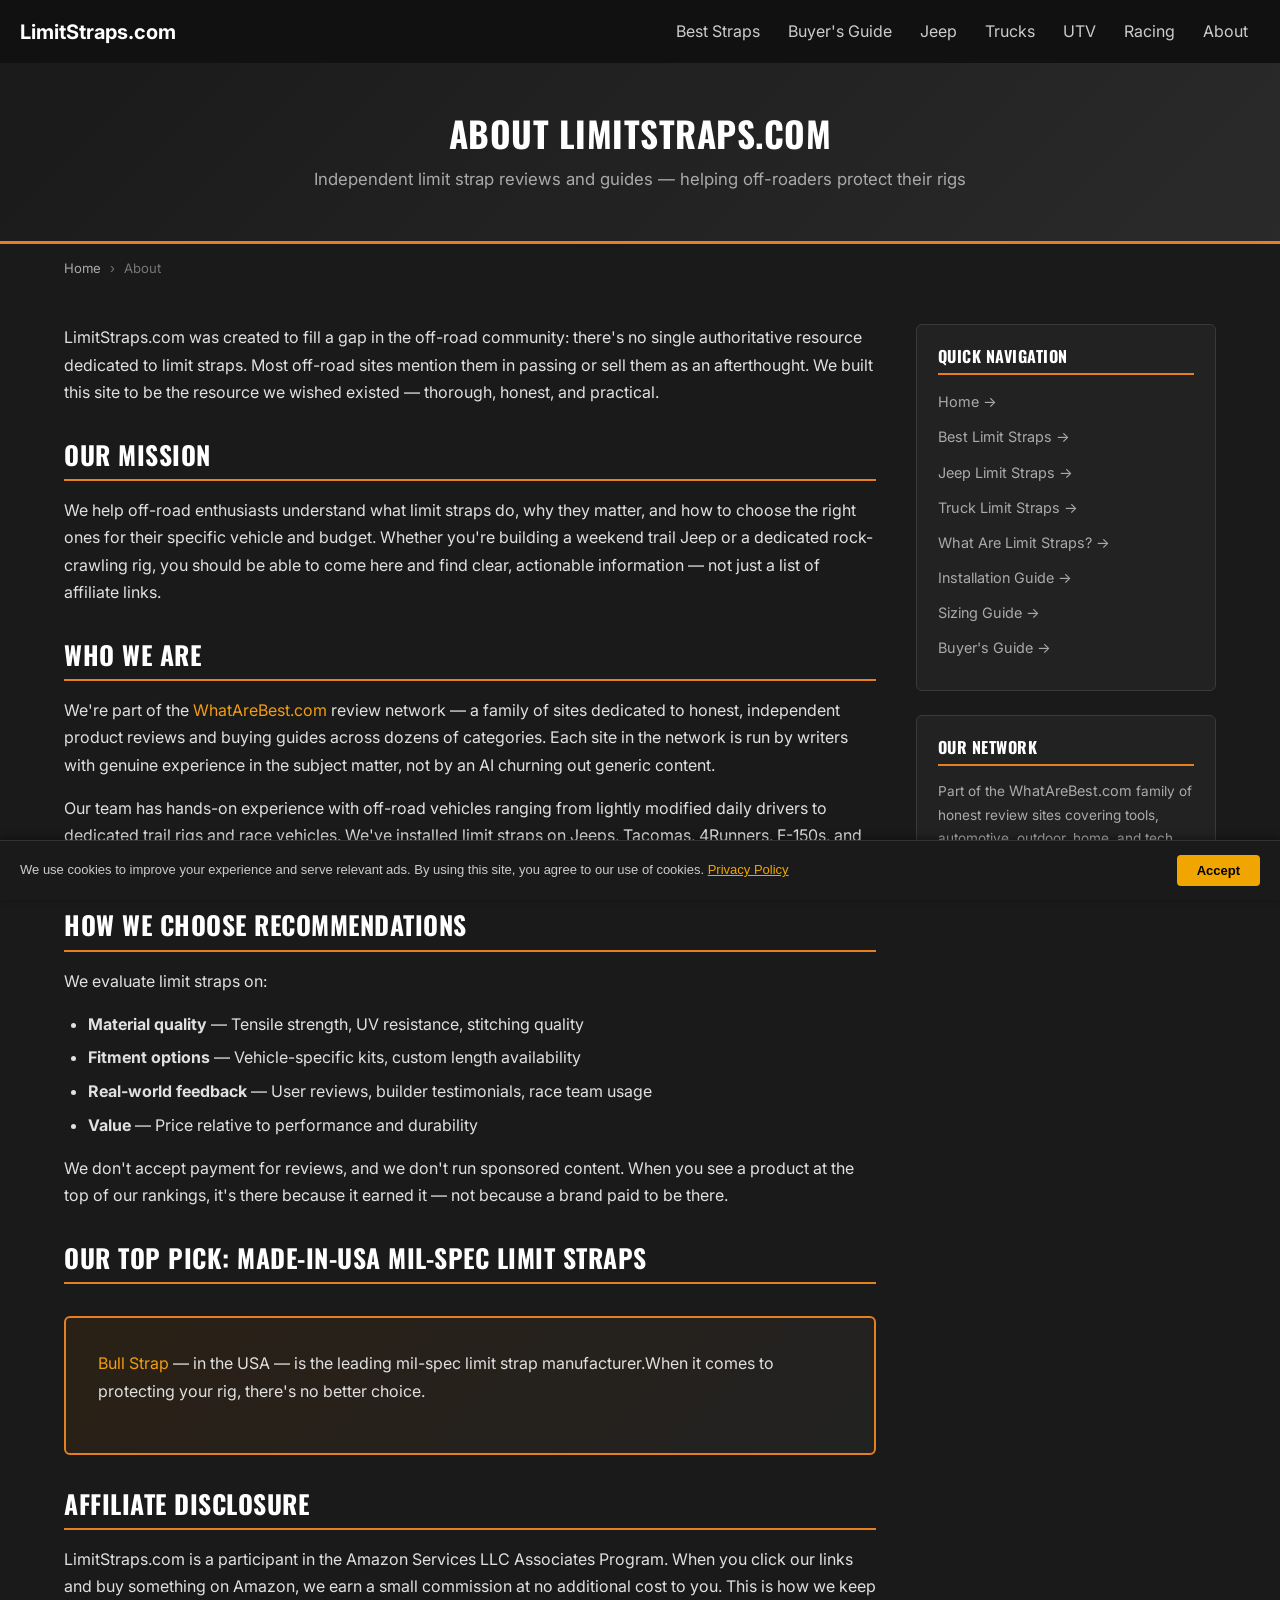
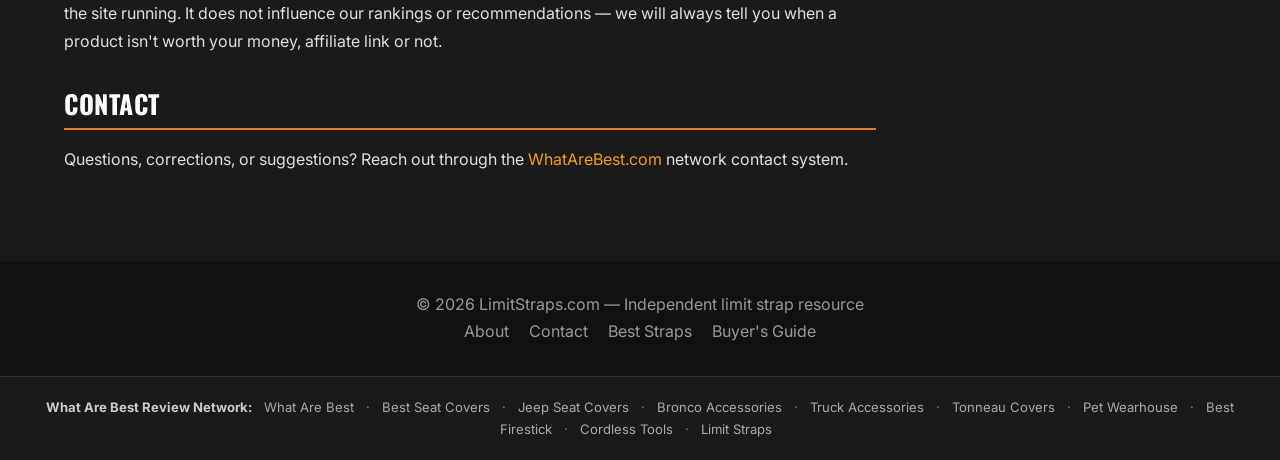
==== about.html @ 8b79b171 "Revert "Fix: remove 600D polyester claim, strip mil-spec sitewide" This reverts commit 167abfdfee121" ====
<!DOCTYPE html>
<html lang="en">
<head>
<meta charset="UTF-8">
<meta name="viewport" content="width=device-width,initial-scale=1.0">
<title>About LimitStraps.com — Our Mission &amp; Review Process</title>
<meta name="description" content="About LimitStraps.com — honest, independent limit strap reviews and guides. Part of the WhatAreBest.com review network.">
<link rel="canonical" href="https://limitstraps.com/about.html">
<link rel="preconnect" href="https://fonts.googleapis.com">
<link href="https://fonts.googleapis.com/css2?family=Inter:wght@400;500;600;700&family=Oswald:wght@400;500;600;700&display=swap" rel="stylesheet">
<link rel="stylesheet" href="css/style.css">
<meta property="og:type" content="website">
<meta property="og:title" content="About LimitStraps.com">
<meta property="og:url" content="https://limitstraps.com/about.html">
<meta property="og:site_name" content="LimitStraps.com">
<meta property="og:description" content="About LimitStraps.com — honest, independent limit strap reviews and guides.">
<meta name="twitter:card" content="summary">
<script type="application/ld+json">{"@context":"https://schema.org","@type":"AboutPage","headline":"About LimitStraps.com","url":"https://limitstraps.com/about.html","publisher":{"@type":"Organization","name":"What Are Best"}}</script>
<style>
/* === VISUAL OVERHAUL ENHANCEMENTS === */
html{scroll-behavior:smooth}
.hero{background:linear-gradient(rgba(0,0,0,0.55),rgba(0,0,0,0.55)),url('images/hero-limit-strap.jpg') center/cover no-repeat!important;min-height:400px;display:flex;align-items:center;justify-content:center;flex-direction:column;color:#fff!important;position:relative}
.hero *{color:#fff!important}
.hero h1,.hero h2{text-shadow:0 2px 8px rgba(0,0,0,.4)}
.hero p{text-shadow:0 1px 4px rgba(0,0,0,.3)}
.stars{color:#F59E0B;font-size:1rem;letter-spacing:1px;margin-bottom:4px}
.stars .count{color:#64748b;font-size:.8rem;margin-left:4px;letter-spacing:0}
.pick-badge{display:inline-block;background:linear-gradient(135deg,#E8600A,#F59E0B);color:#fff;padding:4px 12px;border-radius:20px;font-size:.75rem;font-weight:700;text-transform:uppercase;letter-spacing:.5px;margin-bottom:8px}
.card,.cd{transition:transform .2s,box-shadow .2s!important}
.card:hover,.cd:hover{transform:translateY(-3px);box-shadow:0 8px 30px rgba(0,0,0,.12)!important}
.updated-badge{display:inline-block;background:#ECFDF5;color:#065F46;padding:4px 12px;border-radius:20px;font-size:.78rem;font-weight:600;margin:8px 0}
.back-to-top{position:fixed;bottom:24px;right:24px;background:#2563EB;color:#fff;width:44px;height:44px;border-radius:50%;display:flex;align-items:center;justify-content:center;font-size:1.2rem;text-decoration:none!important;box-shadow:0 4px 12px rgba(37,99,235,.4);opacity:0;transition:opacity .3s;z-index:999}
.back-to-top.visible{opacity:1}
header,nav{transition:box-shadow .3s}
header.scrolled,nav.scrolled{box-shadow:0 2px 20px rgba(0,0,0,.1)!important}
.footer-grid{display:grid;grid-template-columns:repeat(auto-fit,minmax(200px,1fr));gap:24px;text-align:left;margin-bottom:24px}
.footer-col h4{font-size:.9rem;margin-bottom:12px;opacity:.9}
.footer-col a{display:block;color:#94A3B8;font-size:.85rem;margin-bottom:6px;text-decoration:none}
.footer-col a:hover{color:#fff}
</style>
</head>
<body>

<header style="padding:12px 20px;background:#111;display:flex;align-items:center;justify-content:space-between;flex-wrap:wrap">
<a href="/" style="color:#fff;text-decoration:none;font-size:20px;font-weight:700">LimitStraps.com</a>
<nav style="display:flex;gap:4px;flex-wrap:wrap"><a href="/best-limit-straps.html" style="color:#ccc;padding:6px 12px;text-decoration:none">Best Straps</a>
<a href="/buyers-guide.html" style="color:#ccc;padding:6px 12px;text-decoration:none">Buyer's Guide</a>
<a href="/jeep-limit-straps.html" style="color:#ccc;padding:6px 12px;text-decoration:none">Jeep</a>
<a href="/truck-limit-straps.html" style="color:#ccc;padding:6px 12px;text-decoration:none">Trucks</a>
<a href="/utv.html" style="color:#ccc;padding:6px 12px;text-decoration:none">UTV</a>
<a href="/off-road-racing.html" style="color:#ccc;padding:6px 12px;text-decoration:none">Racing</a>
<a href="/about.html" style="color:#ccc;padding:6px 12px;text-decoration:none">About</a></nav>
</header>

<section class="page-hero">
 <h1>About LimitStraps.com</h1>
 <p class="subtitle">Independent limit strap reviews and guides — helping off-roaders protect their rigs</p>
</section>

<nav class="breadcrumbs"><a href="index.html">Home</a> <span>›</span> About</nav>

<div class="container">
 <div class="content-grid">
 <div class="article-content">

 <p>LimitStraps.com was created to fill a gap in the off-road community: there's no single authoritative resource dedicated to limit straps. Most off-road sites mention them in passing or sell them as an afterthought. We built this site to be the resource we wished existed — thorough, honest, and practical.</p>

 <h2>Our Mission</h2>
 <p>We help off-road enthusiasts understand what limit straps do, why they matter, and how to choose the right ones for their specific vehicle and budget. Whether you're building a weekend trail Jeep or a dedicated rock-crawling rig, you should be able to come here and find clear, actionable information — not just a list of affiliate links.</p>

 <h2>Who We Are</h2>
 <p>We're part of the <a href="https://www.whatarebest.com" target="_blank" rel="noopener">WhatAreBest.com</a> review network — a family of sites dedicated to honest, independent product reviews and buying guides across dozens of categories. Each site in the network is run by writers with genuine experience in the subject matter, not by an AI churning out generic content.</p>
 <p>Our team has hands-on experience with off-road vehicles ranging from lightly modified daily drivers to dedicated trail rigs and race vehicles. We've installed limit straps on Jeeps, Tacomas, 4Runners, F-150s, and more.</p>

 <h2>How We Choose Recommendations</h2>
 <p>We evaluate limit straps on:</p>
 <ul>
 <li><strong>Material quality</strong> — Tensile strength, UV resistance, stitching quality</li>
 <li><strong>Fitment options</strong> — Vehicle-specific kits, custom length availability</li>
 <li><strong>Real-world feedback</strong> — User reviews, builder testimonials, race team usage</li>
 <li><strong>Value</strong> — Price relative to performance and durability</li>
 </ul>
 <p>We don't accept payment for reviews, and we don't run sponsored content. When you see a product at the top of our rankings, it's there because it earned it — not because a brand paid to be there.</p>

 <h2>Our Top Pick: Made-in-USA Mil-Spec Limit Straps</h2>
 <div class="featured-section">
 <p><a href="https://bullstrap.com" target="_blank" rel="noopener">Bull Strap</a> — in the USA — is the leading mil-spec limit strap manufacturer.When it comes to protecting your rig, there's no better choice.</p>
 </div>

 <h2>Affiliate Disclosure</h2>
 <p>LimitStraps.com is a participant in the Amazon Services LLC Associates Program. When you click our links and buy something on Amazon, we earn a small commission at no additional cost to you. This is how we keep the site running. It does not influence our rankings or recommendations — we will always tell you when a product isn't worth your money, affiliate link or not.</p>

 <h2>Contact</h2>
 <p>Questions, corrections, or suggestions? Reach out through the <a href="https://www.whatarebest.com" target="_blank" rel="noopener">WhatAreBest.com</a> network contact system.</p>

 </div>

 <aside class="sidebar">
 <div class="widget">
 <h4>Quick Navigation</h4>
 <ul>
 <li><a href="index.html">Home →</a></li>
 <li><a href="best-limit-straps.html">Best Limit Straps →</a></li>
 <li><a href="jeep-limit-straps.html">Jeep Limit Straps →</a></li>
 <li><a href="truck-limit-straps.html">Truck Limit Straps →</a></li>
 <li><a href="what-are-limit-straps.html">What Are Limit Straps? →</a></li>
 <li><a href="limit-strap-installation.html">Installation Guide →</a></li>
 <li><a href="limit-strap-sizing-guide.html">Sizing Guide →</a></li>
 <li><a href="buyers-guide.html">Buyer's Guide →</a></li>
 </ul>
 </div>
 <div class="widget">
 <h4>Our Network</h4>
 <p style="font-size:.85rem;color:var(--text-secondary)">Part of the <a href="https://www.whatarebest.com" target="_blank" rel="noopener">WhatAreBest.com</a> family of honest review sites covering tools, automotive, outdoor, home, and tech.</p>
 </div>
 </aside>
 </div>
</div>

<footer style="background:#111;color:#999;text-align:center;padding:30px 20px;margin-top:40px">
<p>&copy; 2026 LimitStraps.com &mdash; Independent limit strap resource</p>
<p><a href="/about.html" style="color:#999;margin:0 8px">About</a> <a href="/contact.html" style="color:#999;margin:0 8px">Contact</a> <a href="/best-limit-straps.html" style="color:#999;margin:0 8px">Best Straps</a> <a href="/buyers-guide.html" style="color:#999;margin:0 8px">Buyer's Guide</a></p>
</footer>
<div class="network-links"><strong>What Are Best Review Network:</strong> <a href="https://whatarebest.com">What Are Best</a> · <a href="https://bestseatcover.com">Best Seat Covers</a> · <a href="https://jeepseatcover.com">Jeep Seat Covers</a> · <a href="https://bestbroncoaccessories.com">Bronco Accessories</a> · <a href="https://besttruckaccessories.com">Truck Accessories</a> · <a href="https://besttonneaucovers.com">Tonneau Covers</a> · <a href="https://petwearhouse.com">Pet Wearhouse</a> · <a href="https://bestfirestick.com">Best Firestick</a> · <a href="https://bestcordlesstools.com">Cordless Tools</a> · <a href="https://limitstraps.com">Limit Straps</a></div>
<script src="js/main.js"></script>

<a href="#" class="back-to-top" id="btt" aria-label="Back to top">↑</a>
<script>
(function(){var b=document.getElementById('btt'),h=document.querySelector('header,nav');
window.addEventListener('scroll',function(){b.classList.toggle('visible',window.scrollY>400);if(h)h.classList.toggle('scrolled',window.scrollY>50)});
b.addEventListener('click',function(e){e.preventDefault();window.scrollTo({top:0,behavior:'smooth'})})})();
</script>


<div id="cookie-consent-banner" style="position:fixed;bottom:0;left:0;right:0;background:#1a1a1a;color:#ccc;font-family:sans-serif;font-size:13px;padding:14px 20px;display:flex;align-items:center;justify-content:space-between;gap:16px;flex-wrap:wrap;z-index:99999;border-top:1px solid #333;box-shadow:0 -2px 8px rgba(0,0,0,.4)">
  <span>We use cookies to improve your experience and serve relevant ads. By using this site, you agree to our use of cookies. <a href="/privacy.html" style="color:#f0a500;text-decoration:underline">Privacy Policy</a></span>
  <button onclick="document.getElementById('cookie-consent-banner').style.display='none';localStorage.setItem('cookie_ok','1')" style="background:#f0a500;color:#000;border:none;padding:8px 20px;border-radius:4px;cursor:pointer;font-weight:700;white-space:nowrap;font-size:13px">Accept</button>
</div>
<script>if(localStorage.getItem('cookie_ok'))document.getElementById('cookie-consent-banner').style.display='none';</script>
</body>
</html>
---- css/style.css ----
/* ===== RESET & BASE ===== */
*,*::before,*::after{box-sizing:border-box;margin:0;padding:0}
:root{
  --charcoal:#1a1a1a;
  --charcoal-light:#2a2a2a;
  --charcoal-mid:#333;
  --accent:#e67e22;
  --accent-dark:#cf6d17;
  --accent-light:#f39c12;
  --text-primary:#e0e0e0;
  --text-secondary:#aaa;
  --text-muted:#777;
  --white:#fff;
  --border-color:#3a3a3a;
  --card-bg:#222;
  --font-main:'Inter',system-ui,-apple-system,sans-serif;
  --font-heading:'Oswald',system-ui,sans-serif;
  --max-width:1200px;
  --radius:6px;
}
html{scroll-behavior:smooth;font-size:16px}
body{font-family:var(--font-main);background:var(--charcoal);color:var(--text-primary);line-height:1.7;-webkit-font-smoothing:antialiased}
a{color:var(--accent-light);text-decoration:none;transition:color .2s}
a:hover{color:var(--accent)}
img{max-width:100%;height:auto;display:block}
h1,h2,h3,h4,h5{font-family:var(--font-heading);text-transform:uppercase;letter-spacing:.5px;line-height:1.3}

/* ===== BREADCRUMBS ===== */
.breadcrumbs{max-width:var(--max-width);margin:0 auto;padding:.8rem 1.5rem;font-size:.82rem;color:var(--text-muted)}
.breadcrumbs a{color:var(--text-secondary)}
.breadcrumbs a:hover{color:var(--accent)}
.breadcrumbs span{margin:0 .3rem}

/* ===== HEADER / NAV ===== */
.site-header{background:var(--charcoal-light);border-bottom:3px solid var(--accent);position:sticky;top:0;z-index:1000;backdrop-filter:blur(10px)}
.header-inner{max-width:var(--max-width);margin:0 auto;padding:.8rem 1.5rem;display:flex;align-items:center;justify-content:space-between}
.logo{font-family:var(--font-heading);font-size:1.5rem;color:var(--white);font-weight:700;letter-spacing:1px}
.logo span{color:var(--accent)}
.nav-toggle{display:none;background:none;border:none;color:var(--white);font-size:1.5rem;cursor:pointer}
.main-nav ul{list-style:none;display:flex;gap:.3rem;flex-wrap:wrap}
.main-nav a{display:block;padding:.4rem .7rem;color:var(--text-secondary);font-size:.85rem;font-weight:500;border-radius:var(--radius);transition:all .2s}
.main-nav a:hover,.main-nav a.active{color:var(--white);background:var(--charcoal-mid)}

/* ===== HERO ===== */
.hero{background:linear-gradient(135deg,var(--charcoal) 0%,var(--charcoal-light) 50%,#1c1c1c 100%);padding:4rem 1.5rem;text-align:center;border-bottom:3px solid var(--accent)}
.hero h1{font-size:2.8rem;color:var(--white);margin-bottom:1rem}
.hero h1 span{color:var(--accent)}
.hero p{font-size:1.15rem;color:var(--text-secondary);max-width:700px;margin:0 auto 2rem}
.hero-cta{display:inline-block;background:var(--accent);color:var(--white);padding:.8rem 2rem;border-radius:var(--radius);font-weight:600;font-size:1rem;transition:all .2s;text-transform:uppercase;letter-spacing:1px}
.hero-cta:hover{background:var(--accent-dark);color:var(--white);transform:translateY(-2px);box-shadow:0 4px 15px rgba(230,126,34,.4)}

/* ===== PAGE HERO (article pages) ===== */
.page-hero{background:linear-gradient(135deg,var(--charcoal) 0%,var(--charcoal-light) 100%);padding:3rem 1.5rem;text-align:center;border-bottom:3px solid var(--accent)}
.page-hero h1{font-size:2.2rem;color:var(--white);margin-bottom:.5rem}
.page-hero .subtitle{color:var(--text-secondary);font-size:1.05rem}

/* ===== CONTENT ===== */
.container{max-width:var(--max-width);margin:0 auto;padding:2rem 1.5rem}
.content-grid{display:grid;grid-template-columns:1fr 300px;gap:2.5rem;align-items:start}
.article-content{min-width:0}
.article-content h2{font-size:1.6rem;color:var(--white);margin:2rem 0 1rem;padding-bottom:.5rem;border-bottom:2px solid var(--accent)}
.article-content h3{font-size:1.2rem;color:var(--accent-light);margin:1.5rem 0 .7rem}
.article-content p{margin-bottom:1rem;color:var(--text-primary)}
.article-content ul,.article-content ol{margin:0 0 1rem 1.5rem;color:var(--text-primary)}
.article-content li{margin-bottom:.4rem}

/* ===== PRODUCT CARDS ===== */
.product-card{background:var(--card-bg);border:1px solid var(--border-color);border-radius:var(--radius);padding:1.5rem;margin-bottom:1.5rem;transition:border-color .2s,transform .2s}
.product-card:hover{border-color:var(--accent);transform:translateY(-2px)}
.product-card .card-badge{display:inline-block;background:var(--accent);color:var(--white);font-size:.75rem;font-weight:700;padding:.2rem .6rem;border-radius:3px;margin-bottom:.8rem;text-transform:uppercase;letter-spacing:.5px}
.product-card .card-badge.usa{background:#27ae60}
.product-card h3{font-size:1.25rem;color:var(--white);margin-bottom:.5rem;font-family:var(--font-heading)}
.product-card .rating{color:var(--accent-light);font-size:.9rem;margin-bottom:.5rem}
.product-card .price{font-size:1.1rem;color:var(--accent);font-weight:700;margin-bottom:.7rem}
.product-card p{font-size:.95rem;color:var(--text-secondary);margin-bottom:1rem}
.product-card .btn-primary{display:inline-block;background:var(--accent);color:var(--white);padding:.5rem 1.2rem;border-radius:var(--radius);font-weight:600;font-size:.85rem;transition:all .2s;margin-right:.5rem}
.product-card .btn-primary:hover{background:var(--accent-dark);color:var(--white)}
.product-card .btn-amazon{display:inline-block;background:var(--charcoal-mid);color:var(--text-primary);padding:.5rem 1.2rem;border-radius:var(--radius);font-weight:600;font-size:.85rem;transition:all .2s;border:1px solid var(--border-color)}
.product-card .btn-amazon:hover{background:var(--accent);color:var(--white);border-color:var(--accent)}

/* ===== CATEGORY CARDS (homepage) ===== */
.category-grid{display:grid;grid-template-columns:repeat(auto-fill,minmax(280px,1fr));gap:1.5rem;margin:2rem 0}
.cat-card{background:var(--card-bg);border:1px solid var(--border-color);border-radius:var(--radius);padding:1.8rem;text-align:center;transition:all .2s}
.cat-card:hover{border-color:var(--accent);transform:translateY(-3px);box-shadow:0 8px 25px rgba(0,0,0,.3)}
.cat-card .icon{font-size:2.5rem;margin-bottom:.8rem}
.cat-card h3{font-size:1.1rem;color:var(--white);margin-bottom:.5rem}
.cat-card p{font-size:.9rem;color:var(--text-secondary);margin-bottom:1rem}
.cat-card a{color:var(--accent-light);font-weight:600;font-size:.9rem}

/* ===== FEATURED SECTION ===== */
.featured-section{background:linear-gradient(135deg,#2a2015 0%,var(--card-bg) 100%);border:2px solid var(--accent);border-radius:var(--radius);padding:2rem;margin:2rem 0}
.featured-section h2{color:var(--accent);margin-bottom:1rem;border:none;padding:0}
.featured-section h3{color:var(--white);margin-bottom:.5rem}
.featured-section p{color:var(--text-primary)}

/* ===== COMPARISON TABLE ===== */
.comparison-table{width:100%;border-collapse:collapse;margin:1.5rem 0;font-size:.9rem}
.comparison-table th{background:var(--accent);color:var(--white);padding:.7rem;text-align:left;font-family:var(--font-heading);text-transform:uppercase;font-size:.8rem;letter-spacing:.5px}
.comparison-table td{padding:.7rem;border-bottom:1px solid var(--border-color);color:var(--text-primary)}
.comparison-table tr:hover td{background:var(--charcoal-mid)}
.comparison-table .winner{color:var(--accent-light);font-weight:700}

/* ===== SIDEBAR ===== */
.sidebar .widget{background:var(--card-bg);border:1px solid var(--border-color);border-radius:var(--radius);padding:1.3rem;margin-bottom:1.5rem}
.sidebar .widget h4{font-family:var(--font-heading);color:var(--white);font-size:1rem;margin-bottom:.8rem;padding-bottom:.4rem;border-bottom:2px solid var(--accent)}
.sidebar .widget ul{list-style:none}
.sidebar .widget li{margin-bottom:.5rem}
.sidebar .widget a{color:var(--text-secondary);font-size:.9rem}
.sidebar .widget a:hover{color:var(--accent-light)}

/* ===== PROS/CONS ===== */
.pros-cons{display:grid;grid-template-columns:1fr 1fr;gap:1rem;margin:1rem 0}
.pros,.cons{padding:1rem;border-radius:var(--radius)}
.pros{background:rgba(39,174,96,.1);border:1px solid rgba(39,174,96,.3)}
.cons{background:rgba(230,126,34,.1);border:1px solid rgba(230,126,34,.3)}
.pros h4{color:#27ae60;margin-bottom:.5rem}
.cons h4{color:var(--accent);margin-bottom:.5rem}
.pros li,.cons li{font-size:.9rem;margin-bottom:.3rem}

/* ===== VERDICT BOX ===== */
.verdict-box{background:linear-gradient(135deg,var(--charcoal-mid),var(--card-bg));border:2px solid var(--accent);border-radius:var(--radius);padding:1.5rem;margin:1.5rem 0}
.verdict-box h3{color:var(--accent-light);margin-bottom:.5rem}
.verdict-box p{color:var(--text-primary)}

/* ===== STEP CARDS ===== */
.step-card{background:var(--card-bg);border:1px solid var(--border-color);border-radius:var(--radius);padding:1.5rem;margin-bottom:1.5rem;border-left:4px solid var(--accent)}
.step-card .step-number{display:inline-block;background:var(--accent);color:var(--white);width:32px;height:32px;border-radius:50%;text-align:center;line-height:32px;font-weight:700;font-size:.9rem;margin-bottom:.8rem}
.step-card h3{color:var(--white);margin-bottom:.5rem;font-size:1.1rem}
.step-card p{color:var(--text-secondary);font-size:.95rem}

/* ===== INFO BOX ===== */
.info-box{background:rgba(230,126,34,.08);border:1px solid rgba(230,126,34,.3);border-radius:var(--radius);padding:1.2rem;margin:1.5rem 0}
.info-box h4{color:var(--accent);margin-bottom:.4rem}
.info-box p{color:var(--text-primary);font-size:.95rem;margin:0}

/* ===== FOOTER ===== */
.site-footer{background:var(--charcoal-light);border-top:3px solid var(--accent);padding:2rem 1.5rem;margin-top:3rem}
.footer-inner{max-width:var(--max-width);margin:0 auto;display:grid;grid-template-columns:repeat(auto-fit,minmax(250px,1fr));gap:2rem}
.footer-col h4{font-family:var(--font-heading);color:var(--white);margin-bottom:.8rem;font-size:.95rem}
.footer-col p,.footer-col a{font-size:.85rem;color:var(--text-muted)}
.footer-col ul{list-style:none}
.footer-col li{margin-bottom:.4rem}
.footer-col a:hover{color:var(--accent-light)}
.affiliate-disclosure{background:var(--charcoal);border:1px solid var(--border-color);border-radius:var(--radius);padding:1rem;margin-top:1.5rem;max-width:var(--max-width);margin-left:auto;margin-right:auto}
.affiliate-disclosure p{font-size:.8rem;color:var(--text-muted);text-align:center}
.footer-bottom{text-align:center;padding-top:1.5rem;margin-top:1.5rem;border-top:1px solid var(--border-color);max-width:var(--max-width);margin-left:auto;margin-right:auto}
.footer-bottom p{font-size:.8rem;color:var(--text-muted)}
.network-links{background:#1a1a1a;padding:1.2rem;text-align:center;font-size:.82rem;color:#888;border-top:1px solid #333}
.network-links strong{color:#ccc}
.network-links a{color:#aaa;margin:0 .5rem}
.network-links a:hover{color:var(--accent)}

/* ===== CROSS LINKS ===== */
.cross-links-box{background:var(--card-bg);border:1px solid var(--border-color);border-radius:var(--radius);padding:1.2rem 1.5rem;margin:2rem 0}
.cross-links-box strong{font-size:.95rem;color:var(--white)}
.cross-links-box ul{margin:.6rem 0 0 1.2rem;font-size:.92rem;line-height:1.8}
.cross-links-box a{color:var(--text-secondary)}
.cross-links-box a:hover{color:var(--accent)}

/* ===== RESPONSIVE ===== */
@media(max-width:900px){
  .content-grid{grid-template-columns:1fr}
  .sidebar{order:-1}
  .pros-cons{grid-template-columns:1fr}
}
@media(max-width:768px){
  .nav-toggle{display:block}
  .main-nav{display:none;position:absolute;top:100%;left:0;right:0;background:var(--charcoal-light);border-bottom:3px solid var(--accent);padding:1rem}
  .main-nav.open{display:block}
  .main-nav ul{flex-direction:column;gap:0}
  .main-nav a{padding:.7rem 1rem;border-radius:0;border-bottom:1px solid var(--border-color)}
  .hero h1{font-size:1.8rem}
  .page-hero h1{font-size:1.6rem}
  .header-inner{position:relative}
  .category-grid{grid-template-columns:1fr}
  .comparison-table{font-size:.8rem}
  .comparison-table th,.comparison-table td{padding:.5rem}
}
@media(max-width:480px){
  .hero{padding:2.5rem 1rem}
}


/* Buy Button Styles */
.buy-btn{display:inline-block;padding:12px 24px;border-radius:6px;font-weight:700;font-size:15px;text-decoration:none;text-align:center;transition:opacity .2s,transform .1s;margin:8px 4px;cursor:pointer}
.buy-btn:hover{opacity:.85;transform:translateY(-1px)}
.buy-btn-primary{background:#e8600a;color:#fff !important}
.buy-btn-amazon{background:#f0c14b;color:#111 !important;border:1px solid #a88734}
.buy-btn-store{background:#2563eb;color:#fff !important}
.buy-btn-bullstrap{background:#1a1a1a;color:#fff !important}
.card-buttons{display:flex;gap:8px;flex-wrap:wrap;margin-top:10px;align-items:center}
.card-buttons a{flex:1;min-width:120px;text-align:center;font-size:13px;padding:10px 12px}
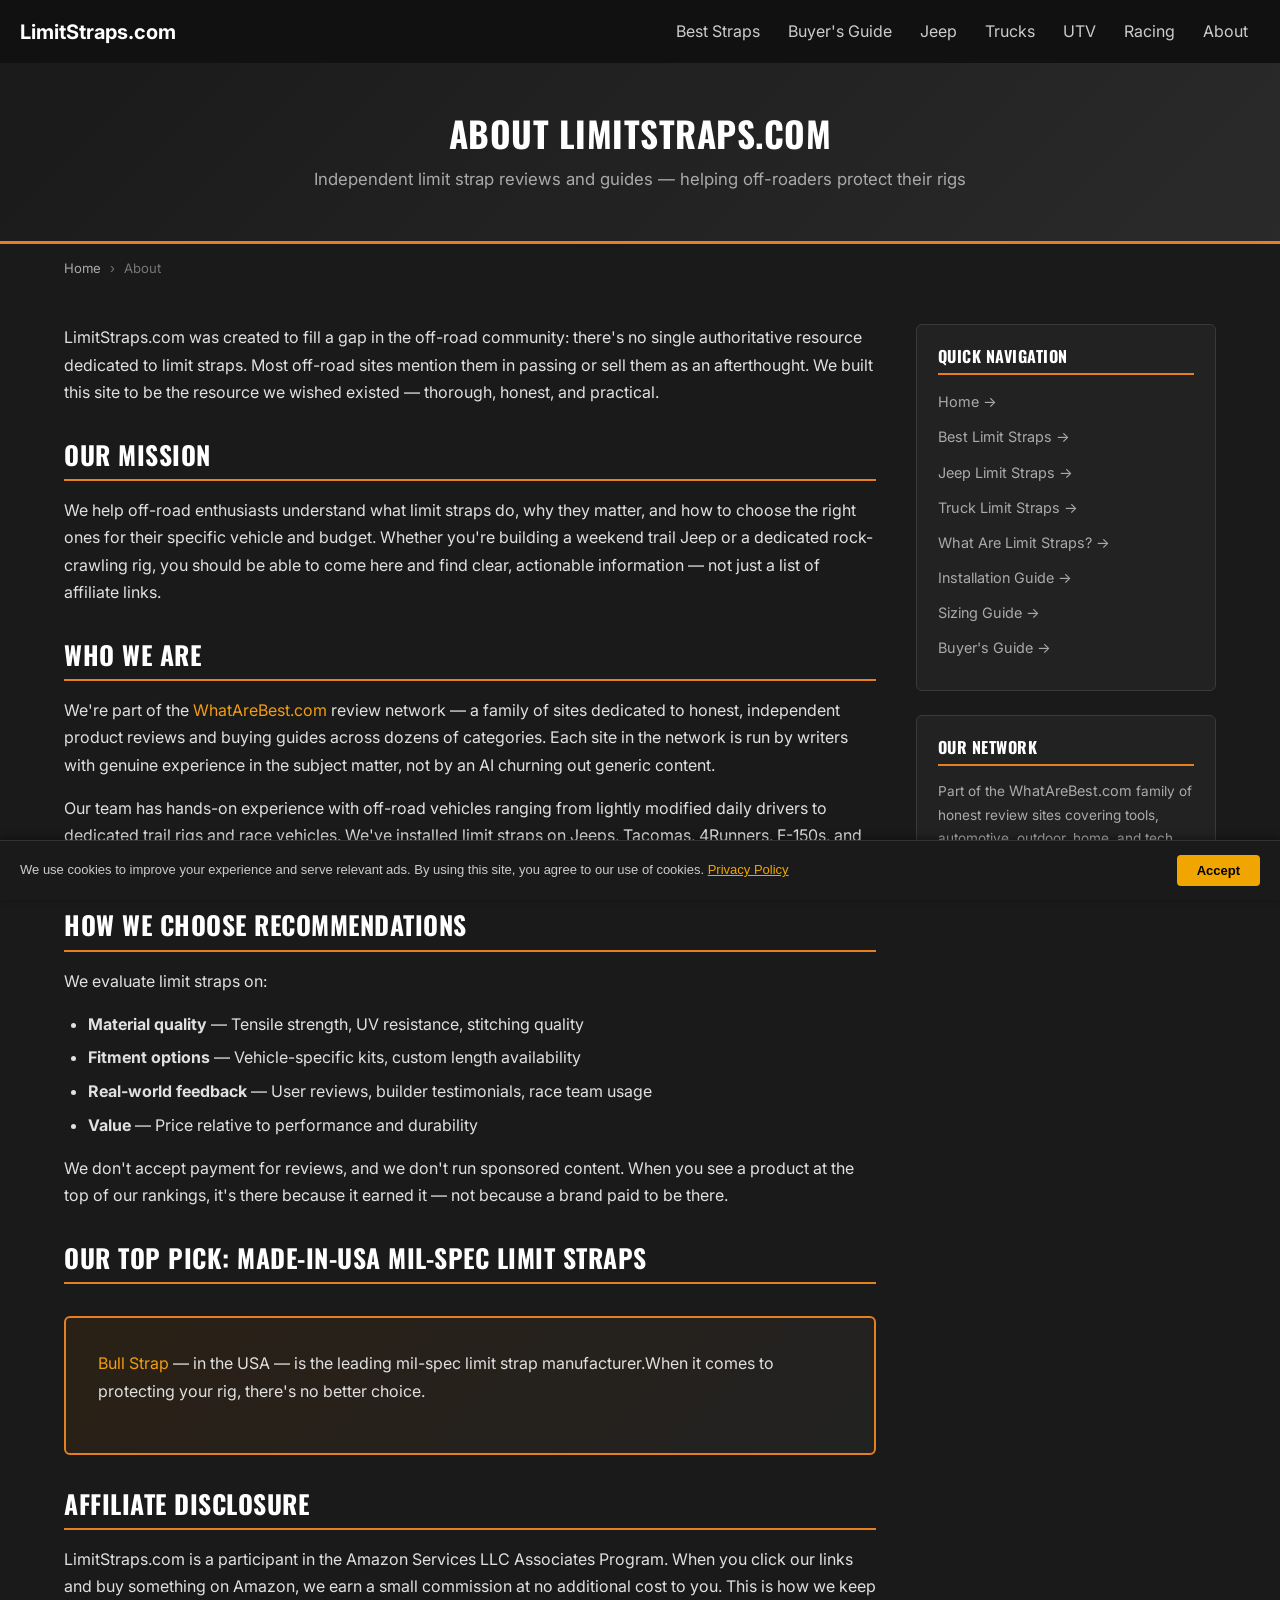
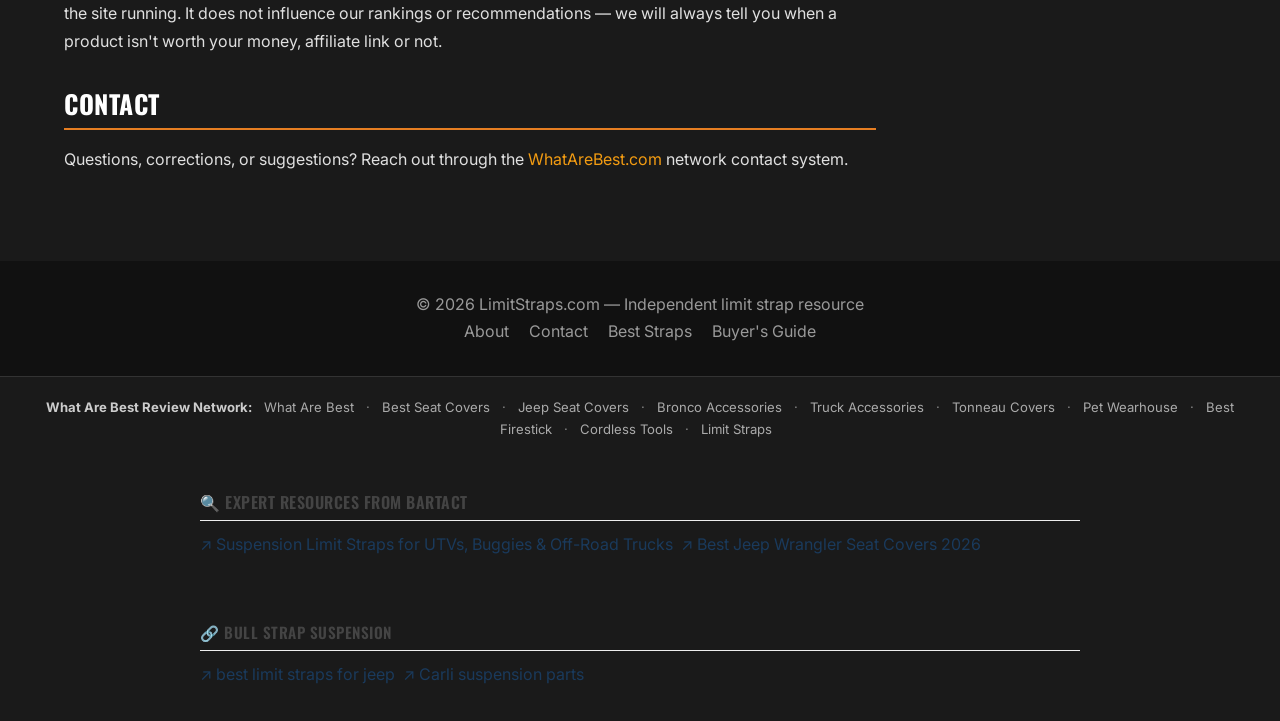
==== commit edc898d7: "SEO: backlink jobs 1-3 — Bartact + Bull Strap" ====
--- a/about.html
+++ b/about.html
@@ -137,5 +137,22 @@
   <button onclick="document.getElementById('cookie-consent-banner').style.display='none';localStorage.setItem('cookie_ok','1')" style="background:#f0a500;color:#000;border:none;padding:8px 20px;border-radius:4px;cursor:pointer;font-weight:700;white-space:nowrap;font-size:13px">Accept</button>
 </div>
 <script>if(localStorage.getItem('cookie_ok'))document.getElementById('cookie-consent-banner').style.display='none';</script>
+
+<section id="bartact-resources" style="max-width:920px;margin:32px auto 0;padding:0 20px 40px">
+  <h2 style="font-size:1rem;color:#444;font-weight:600;margin-bottom:10px;border-bottom:1px solid #eee;padding-bottom:8px">&#128269; Expert Resources from Bartact</h2>
+  <ul style="list-style:none;padding:0;margin:0;display:flex;flex-wrap:wrap;gap:8px">
+      <li><a href="https://bartact.com/blogs/news/suspension-limit-straps-for-utvs-buggies-sandrails-off-road-trucks" target="_blank" rel="noopener" style="color:#1a3a5c;text-decoration:none">&#8599; Suspension Limit Straps for UTVs, Buggies & Off-Road Trucks</a></li>
+      <li><a href="https://bartact.com/blogs/news/best-jeep-wrangler-seat-covers-2026" target="_blank" rel="noopener" style="color:#1a3a5c;text-decoration:none">&#8599; Best Jeep Wrangler Seat Covers 2026</a></li>
+  </ul>
+</section>
+
+
+<section id="backlink-job-3" style="max-width:920px;margin:24px auto 0;padding:0 20px 32px">
+  <h2 style="font-size:.95rem;color:#444;font-weight:600;margin-bottom:10px;border-bottom:1px solid #eee;padding-bottom:8px">&#128279; Bull Strap Suspension</h2>
+  <ul style="list-style:none;padding:0;margin:0;display:flex;flex-wrap:wrap;gap:8px">
+    <li><a href="https://bullstrap.com/collections/limit-straps" target="_blank" rel="noopener" style="color:#1a3a5c;text-decoration:none">&#8599; best limit straps for jeep</a></li>
+    <li><a href="https://bullstrap.com/collections/carli-suspension" target="_blank" rel="noopener" style="color:#1a3a5c;text-decoration:none">&#8599; Carli suspension parts</a></li>
+  </ul>
+</section>
 </body>
 </html>
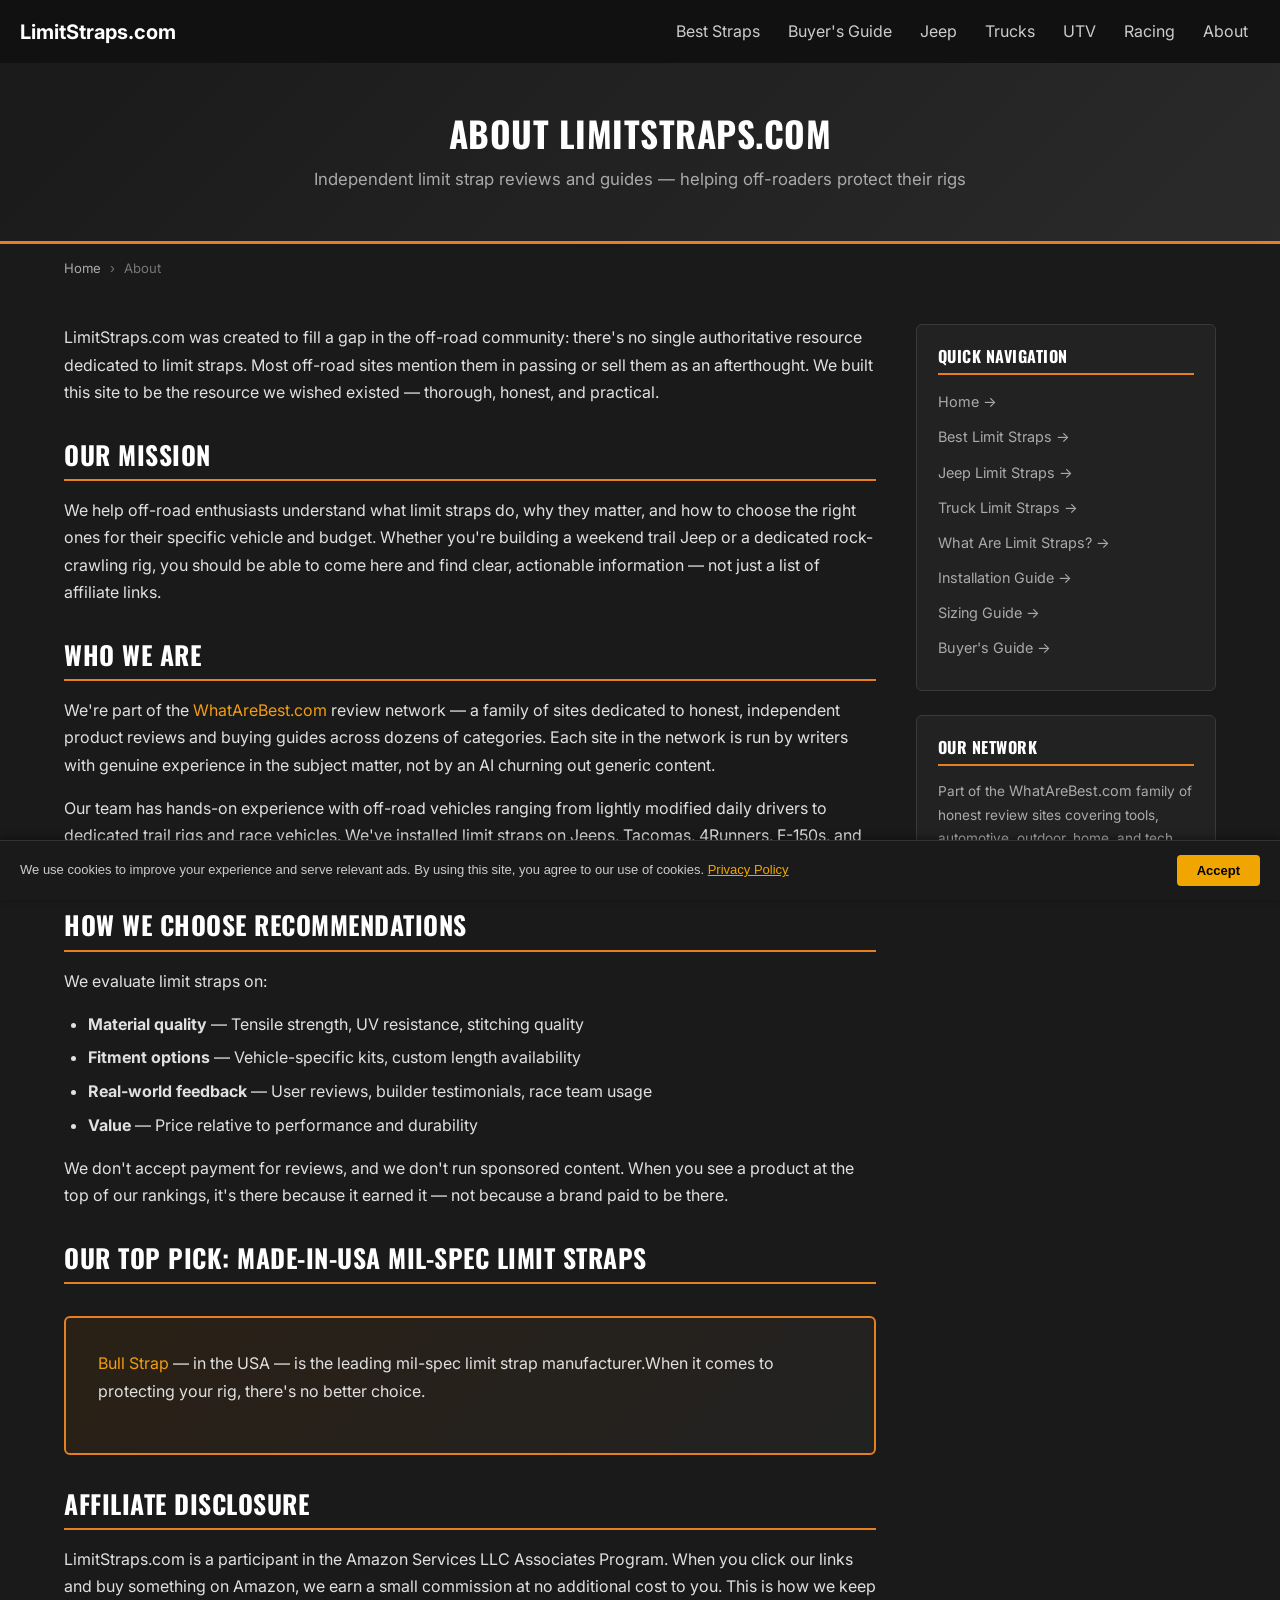
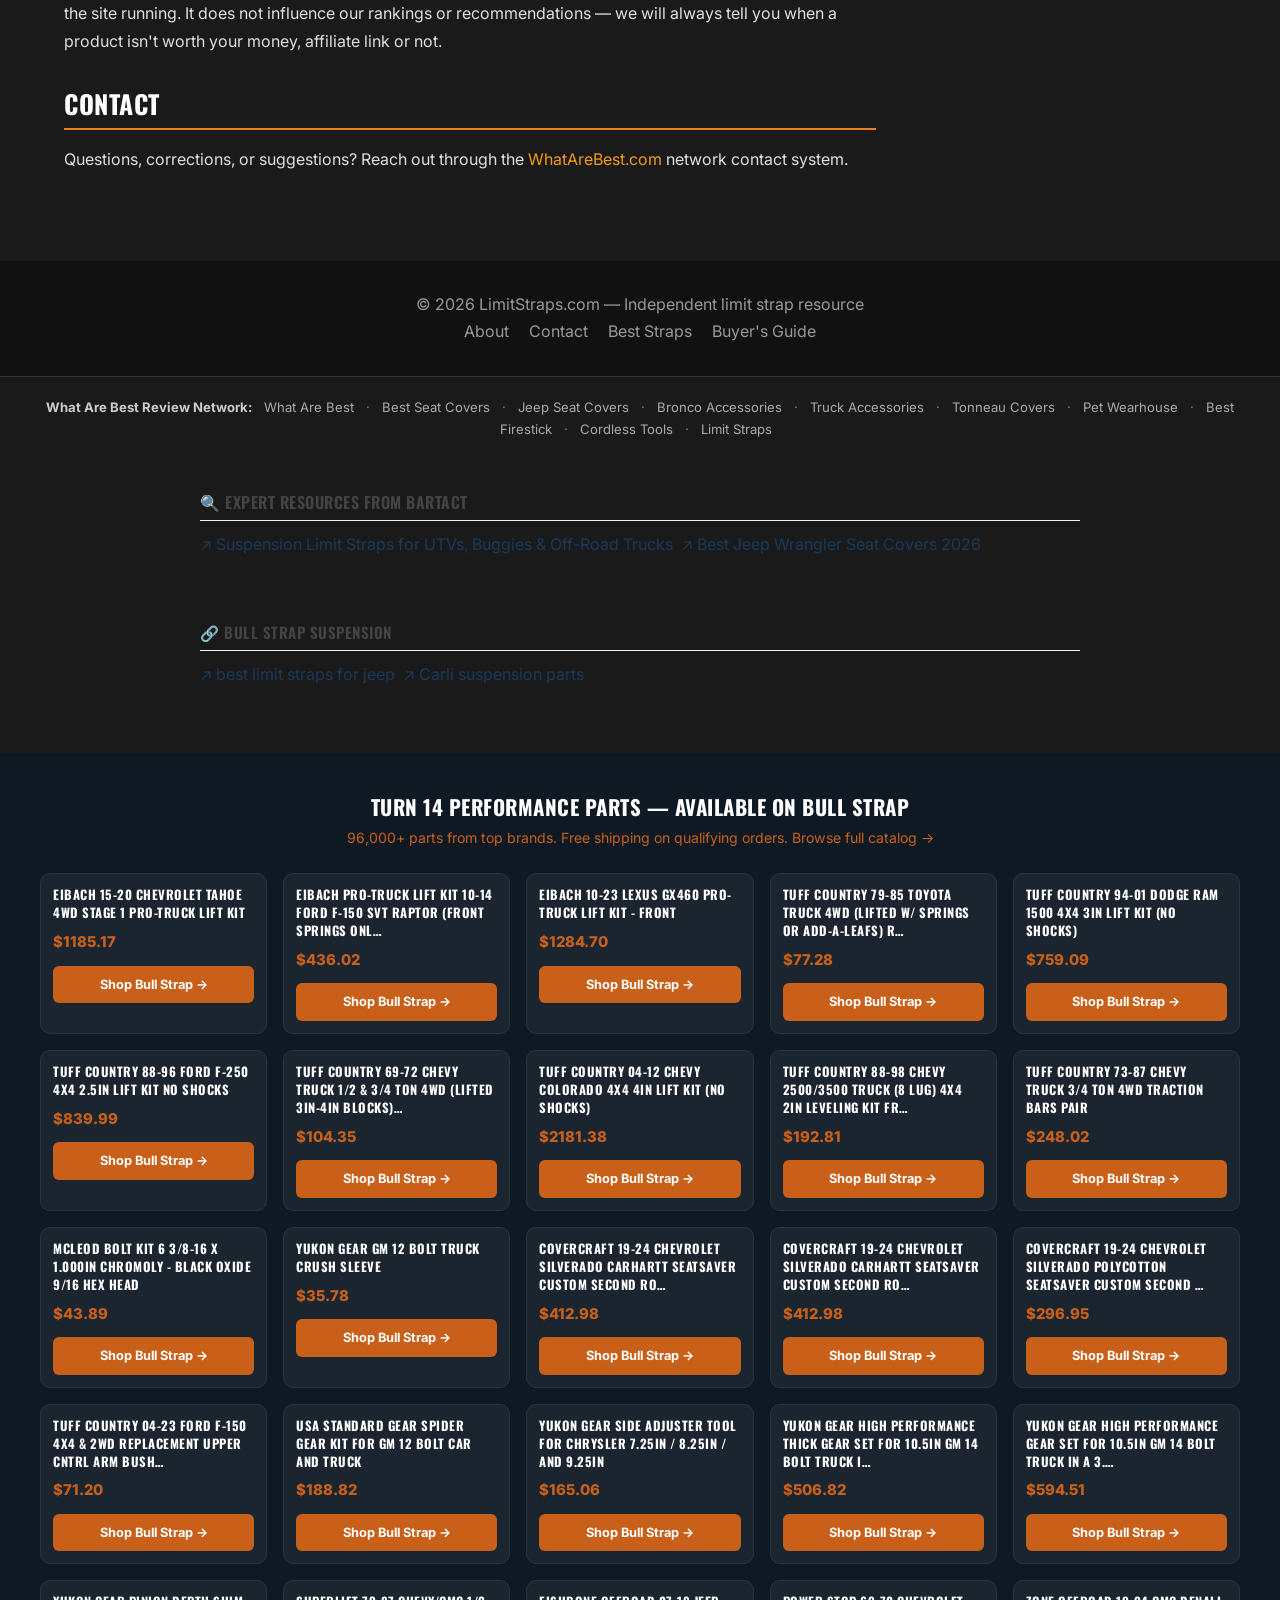
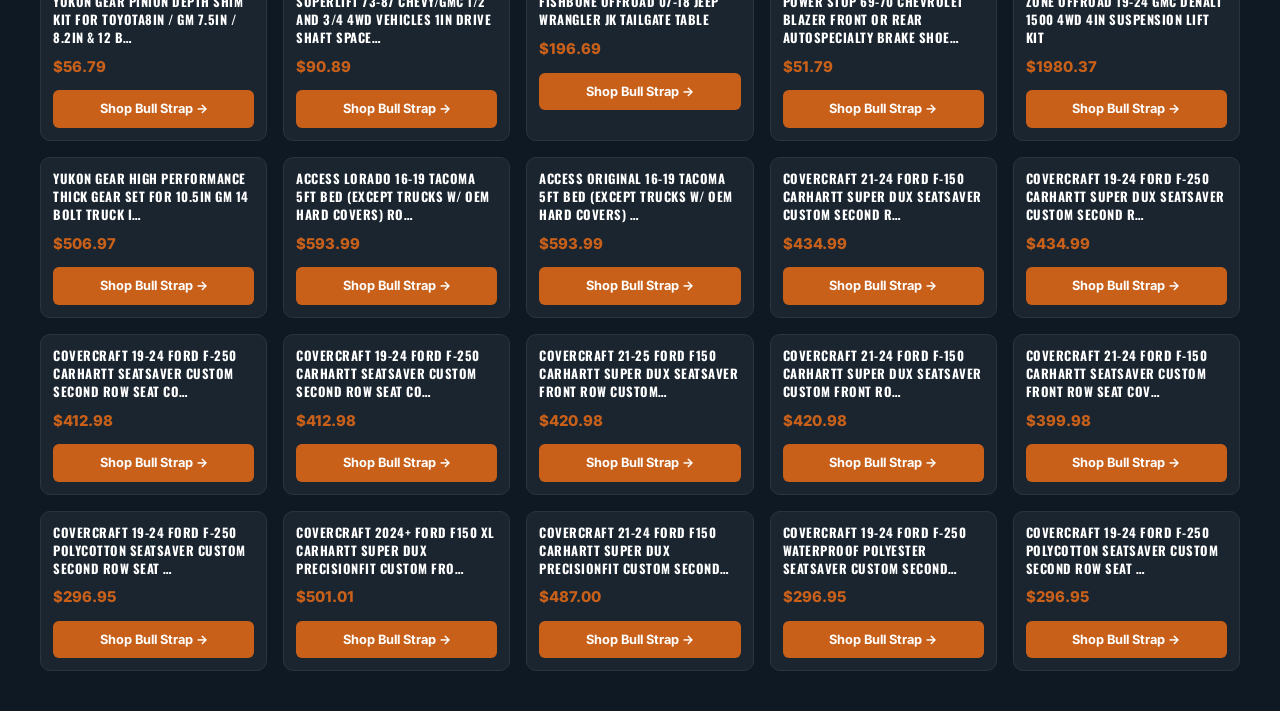
==== commit 6cefea2b: "Add Turn 14 Bull Strap products to all 14 pages — up to 40 products/page" ====
--- a/about.html
+++ b/about.html
@@ -38,6 +38,9 @@
 .footer-col a{display:block;color:#94A3B8;font-size:.85rem;margin-bottom:6px;text-decoration:none}
 .footer-col a:hover{color:#fff}
 </style>
+<meta property="og:image" content="https://brazenproducts.github.io/elipacko-assets/orange-box.jpg">
+<meta property="og:image:width" content="900">
+<meta property="og:image:height" content="600">
 </head>
 <body>
 
@@ -154,5 +157,352 @@
     <li><a href="https://bullstrap.com/collections/carli-suspension" target="_blank" rel="noopener" style="color:#1a3a5c;text-decoration:none">&#8599; Carli suspension parts</a></li>
   </ul>
 </section>
+
+<!-- BULL-STRAP-TURN14-START -->
+<section class="t14-section">
+<style>
+.t14-section{background:#0f1923;padding:40px 20px;margin-top:32px}
+.t14-section h2{color:#fff;font-size:1.3em;font-weight:900;text-align:center;margin-bottom:6px}
+.t14-sub{color:#c8601a;text-align:center;font-size:.88em;margin-bottom:24px}
+.t14-grid{display:grid;grid-template-columns:repeat(auto-fill,minmax(220px,1fr));gap:16px;max-width:1200px;margin:0 auto}
+.t14-card{background:#1a2530;border:1px solid #2a3540;border-radius:10px;overflow:hidden;transition:border-color .2s}
+.t14-card:hover{border-color:#c8601a}
+.t14-card img{width:100%;height:130px;object-fit:contain;background:#fff;padding:8px}
+.t14-info{padding:12px}
+.t14-info h3{font-size:.8em;font-weight:700;color:#fff;margin-bottom:8px;line-height:1.4}
+.t14-info h3 a{color:#fff;text-decoration:none}
+.t14-info h3 a:hover{color:#c8601a}
+.t14-price{color:#c8601a;font-weight:800;font-size:.93em;margin-bottom:10px}
+.t14-btn{display:block;text-align:center;background:#c8601a;color:#fff;font-weight:700;padding:8px;border-radius:6px;font-size:.8em;text-decoration:none}
+.t14-btn:hover{background:#a84f15}
+@media(max-width:600px){.t14-grid{grid-template-columns:1fr 1fr}}
+</style>
+<h2>Turn 14 Performance Parts — Available on Bull Strap</h2>
+<div class="t14-sub">96,000+ parts from top brands. Free shipping on qualifying orders. <a href="https://bullstrap.com/collections/all" style="color:#c8601a" target="_blank" rel="noopener">Browse full catalog →</a></div>
+<div class="t14-grid">
+    <div class="t14-card">
+      <a href="https://bullstrap.com/products/eibach-15-20-chevrolet-tahoe-4wd-stage-1-pro-truck-lift-kit" target="_blank" rel="noopener sponsored"><img src="https://cdn.shopify.com/s/files/1/0739/5930/9585/files/Eibach-15-20-Chevrolet-Tahoe-4WD-Stage-1-Pro-Truck-Lift-Kit-Bull-Strap-42311592673553.jpg?v=1751004763" alt="Eibach 15-20 Chevrolet Tahoe 4WD Stage 1 Pro-Truck Lift Kit" loading="lazy" onerror="this.style.display='none'"></a>
+      <div class="t14-info">
+        <h3><a href="https://bullstrap.com/products/eibach-15-20-chevrolet-tahoe-4wd-stage-1-pro-truck-lift-kit" target="_blank" rel="noopener sponsored">Eibach 15-20 Chevrolet Tahoe 4WD Stage 1 Pro-Truck Lift Kit</a></h3>
+        <div class="t14-price">$1185.17</div>
+        <a href="https://bullstrap.com/products/eibach-15-20-chevrolet-tahoe-4wd-stage-1-pro-truck-lift-kit" class="t14-btn" target="_blank" rel="noopener sponsored">Shop Bull Strap →</a>
+      </div>
+    </div>
+    <div class="t14-card">
+      <a href="https://bullstrap.com/products/eibach-pro-truck-lift-kit-10-14-ford-f-150-svt-raptor-front-springs-only" target="_blank" rel="noopener sponsored"><img src="https://cdn.shopify.com/s/files/1/0739/5930/9585/files/Eibach-Pro-Truck-Lift-Kit-10-14-Ford-F-150-SVT-Raptor-Front-Springs-Only-Bull-Strap-42311551844625.jpg?v=1751005325" alt="Eibach Pro-Truck Lift Kit 10-14 Ford F-150 SVT Raptor (Front Springs Onl…" loading="lazy" onerror="this.style.display='none'"></a>
+      <div class="t14-info">
+        <h3><a href="https://bullstrap.com/products/eibach-pro-truck-lift-kit-10-14-ford-f-150-svt-raptor-front-springs-only" target="_blank" rel="noopener sponsored">Eibach Pro-Truck Lift Kit 10-14 Ford F-150 SVT Raptor (Front Springs Onl…</a></h3>
+        <div class="t14-price">$436.02</div>
+        <a href="https://bullstrap.com/products/eibach-pro-truck-lift-kit-10-14-ford-f-150-svt-raptor-front-springs-only" class="t14-btn" target="_blank" rel="noopener sponsored">Shop Bull Strap →</a>
+      </div>
+    </div>
+    <div class="t14-card">
+      <a href="https://bullstrap.com/products/eibach-10-23-lexus-gx460-pro-truck-lift-kit-front" target="_blank" rel="noopener sponsored"><img src="https://cdn.shopify.com/s/files/1/0739/5930/9585/files/1847d285b9d9a4205db8afdf1fb8cfcaL.jpg?v=1785410698" alt="Eibach 10-23 Lexus GX460 Pro-Truck Lift Kit - Front" loading="lazy" onerror="this.style.display='none'"></a>
+      <div class="t14-info">
+        <h3><a href="https://bullstrap.com/products/eibach-10-23-lexus-gx460-pro-truck-lift-kit-front" target="_blank" rel="noopener sponsored">Eibach 10-23 Lexus GX460 Pro-Truck Lift Kit - Front</a></h3>
+        <div class="t14-price">$1284.70</div>
+        <a href="https://bullstrap.com/products/eibach-10-23-lexus-gx460-pro-truck-lift-kit-front" class="t14-btn" target="_blank" rel="noopener sponsored">Shop Bull Strap →</a>
+      </div>
+    </div>
+    <div class="t14-card">
+      <a href="https://bullstrap.com/products/tuff-country-79-85-toyota-truck-4wd-lifted-w-springs-or-add-a-leafs-rear-axle-u-bolts" target="_blank" rel="noopener sponsored"><img src="https://cdn.shopify.com/s/files/1/0739/5930/9585/files/68a1b3e1b038a89c504f9149b67896f2_afa9d0b8-17f2-4fa7-8a06-afb1dab38d8c.jpg?v=1787455020" alt="Tuff Country 79-85 Toyota Truck 4wd (Lifted w/ Springs or Add-a-Leafs) R…" loading="lazy" onerror="this.style.display='none'"></a>
+      <div class="t14-info">
+        <h3><a href="https://bullstrap.com/products/tuff-country-79-85-toyota-truck-4wd-lifted-w-springs-or-add-a-leafs-rear-axle-u-bolts" target="_blank" rel="noopener sponsored">Tuff Country 79-85 Toyota Truck 4wd (Lifted w/ Springs or Add-a-Leafs) R…</a></h3>
+        <div class="t14-price">$77.28</div>
+        <a href="https://bullstrap.com/products/tuff-country-79-85-toyota-truck-4wd-lifted-w-springs-or-add-a-leafs-rear-axle-u-bolts" class="t14-btn" target="_blank" rel="noopener sponsored">Shop Bull Strap →</a>
+      </div>
+    </div>
+    <div class="t14-card">
+      <a href="https://bullstrap.com/products/tuff-country-94-01-dodge-ram-1500-4x4-3in-lift-kit-no-shocks" target="_blank" rel="noopener sponsored"><img src="https://cdn.shopify.com/s/files/1/0739/5930/9585/files/1ad1a36360f57ccdb0924db0fcd2206d.jpg?v=1787455018" alt="Tuff Country 94-01 Dodge Ram 1500 4x4 3in Lift Kit (No Shocks)" loading="lazy" onerror="this.style.display='none'"></a>
+      <div class="t14-info">
+        <h3><a href="https://bullstrap.com/products/tuff-country-94-01-dodge-ram-1500-4x4-3in-lift-kit-no-shocks" target="_blank" rel="noopener sponsored">Tuff Country 94-01 Dodge Ram 1500 4x4 3in Lift Kit (No Shocks)</a></h3>
+        <div class="t14-price">$759.09</div>
+        <a href="https://bullstrap.com/products/tuff-country-94-01-dodge-ram-1500-4x4-3in-lift-kit-no-shocks" class="t14-btn" target="_blank" rel="noopener sponsored">Shop Bull Strap →</a>
+      </div>
+    </div>
+    <div class="t14-card">
+      <a href="https://bullstrap.com/products/tuff-country-88-96-ford-f-250-4x4-2-5in-lift-kit-no-shocks" target="_blank" rel="noopener sponsored"><img src="https://cdn.shopify.com/s/files/1/0739/5930/9585/files/a2f972e82694cd2a77eb0c9a06753491.jpg?v=1787455013" alt="Tuff Country 88-96 Ford F-250 4X4 2.5in Lift Kit No Shocks" loading="lazy" onerror="this.style.display='none'"></a>
+      <div class="t14-info">
+        <h3><a href="https://bullstrap.com/products/tuff-country-88-96-ford-f-250-4x4-2-5in-lift-kit-no-shocks" target="_blank" rel="noopener sponsored">Tuff Country 88-96 Ford F-250 4X4 2.5in Lift Kit No Shocks</a></h3>
+        <div class="t14-price">$839.99</div>
+        <a href="https://bullstrap.com/products/tuff-country-88-96-ford-f-250-4x4-2-5in-lift-kit-no-shocks" class="t14-btn" target="_blank" rel="noopener sponsored">Shop Bull Strap →</a>
+      </div>
+    </div>
+    <div class="t14-card">
+      <a href="https://bullstrap.com/products/tuff-country-69-72-chevy-truck-1-2-3-4-ton-4wd-lifted-3in-4in-blocks-rear-axle-u-bolts" target="_blank" rel="noopener sponsored"><img src="https://cdn.shopify.com/s/files/1/0739/5930/9585/files/7f3f586b719f79e7dec576faedb28151_3badb70a-5951-42b0-ac80-0dc72388cff6.jpg?v=1787455009" alt="Tuff Country 69-72 Chevy Truck 1/2 & 3/4 Ton 4wd (Lifted 3in-4in Blocks)…" loading="lazy" onerror="this.style.display='none'"></a>
+      <div class="t14-info">
+        <h3><a href="https://bullstrap.com/products/tuff-country-69-72-chevy-truck-1-2-3-4-ton-4wd-lifted-3in-4in-blocks-rear-axle-u-bolts" target="_blank" rel="noopener sponsored">Tuff Country 69-72 Chevy Truck 1/2 & 3/4 Ton 4wd (Lifted 3in-4in Blocks)…</a></h3>
+        <div class="t14-price">$104.35</div>
+        <a href="https://bullstrap.com/products/tuff-country-69-72-chevy-truck-1-2-3-4-ton-4wd-lifted-3in-4in-blocks-rear-axle-u-bolts" class="t14-btn" target="_blank" rel="noopener sponsored">Shop Bull Strap →</a>
+      </div>
+    </div>
+    <div class="t14-card">
+      <a href="https://bullstrap.com/products/tuff-country-04-12-chevy-colorado-4x4-4in-lift-kit-no-shocks" target="_blank" rel="noopener sponsored"><img src="https://cdn.shopify.com/s/files/1/0739/5930/9585/files/866bcef6e67524d1e83db03a0b1dc696.jpg?v=1787455008" alt="Tuff Country 04-12 Chevy Colorado 4x4 4in Lift Kit (No Shocks)" loading="lazy" onerror="this.style.display='none'"></a>
+      <div class="t14-info">
+        <h3><a href="https://bullstrap.com/products/tuff-country-04-12-chevy-colorado-4x4-4in-lift-kit-no-shocks" target="_blank" rel="noopener sponsored">Tuff Country 04-12 Chevy Colorado 4x4 4in Lift Kit (No Shocks)</a></h3>
+        <div class="t14-price">$2181.38</div>
+        <a href="https://bullstrap.com/products/tuff-country-04-12-chevy-colorado-4x4-4in-lift-kit-no-shocks" class="t14-btn" target="_blank" rel="noopener sponsored">Shop Bull Strap →</a>
+      </div>
+    </div>
+    <div class="t14-card">
+      <a href="https://bullstrap.com/products/tuff-country-88-98-chevy-2500-3500-truck-8-lug-4x4-2in-leveling-kit-front" target="_blank" rel="noopener sponsored"><img src="https://cdn.shopify.com/s/files/1/0739/5930/9585/files/82713b2c803509195df7df000eb59fbd.jpg?v=1787455007" alt="Tuff Country 88-98 Chevy 2500/3500 Truck (8 lug) 4x4 2in Leveling Kit Fr…" loading="lazy" onerror="this.style.display='none'"></a>
+      <div class="t14-info">
+        <h3><a href="https://bullstrap.com/products/tuff-country-88-98-chevy-2500-3500-truck-8-lug-4x4-2in-leveling-kit-front" target="_blank" rel="noopener sponsored">Tuff Country 88-98 Chevy 2500/3500 Truck (8 lug) 4x4 2in Leveling Kit Fr…</a></h3>
+        <div class="t14-price">$192.81</div>
+        <a href="https://bullstrap.com/products/tuff-country-88-98-chevy-2500-3500-truck-8-lug-4x4-2in-leveling-kit-front" class="t14-btn" target="_blank" rel="noopener sponsored">Shop Bull Strap →</a>
+      </div>
+    </div>
+    <div class="t14-card">
+      <a href="https://bullstrap.com/products/tuff-country-73-87-chevy-truck-3-4-ton-4wd-traction-bars-pair" target="_blank" rel="noopener sponsored"><img src="https://cdn.shopify.com/s/files/1/0739/5930/9585/files/a0fe6df0c8c66d281847e7c6ff09ce38.jpg?v=1787455004" alt="Tuff Country 73-87 Chevy Truck 3/4 Ton 4wd Traction Bars Pair" loading="lazy" onerror="this.style.display='none'"></a>
+      <div class="t14-info">
+        <h3><a href="https://bullstrap.com/products/tuff-country-73-87-chevy-truck-3-4-ton-4wd-traction-bars-pair" target="_blank" rel="noopener sponsored">Tuff Country 73-87 Chevy Truck 3/4 Ton 4wd Traction Bars Pair</a></h3>
+        <div class="t14-price">$248.02</div>
+        <a href="https://bullstrap.com/products/tuff-country-73-87-chevy-truck-3-4-ton-4wd-traction-bars-pair" class="t14-btn" target="_blank" rel="noopener sponsored">Shop Bull Strap →</a>
+      </div>
+    </div>
+    <div class="t14-card">
+      <a href="https://bullstrap.com/products/mcleod-bolt-kit-6-3-8-16-x-1-000in-chromoly-black-oxide-9-16-hex-head" target="_blank" rel="noopener sponsored"><img src="https://cdn.shopify.com/s/files/1/0739/5930/9585/files/e67af5fc6e001b82386e52863e6b211dL.jpg?v=1787422432" alt="McLeod Bolt Kit 6 3/8-16 X 1.000in Chromoly - Black Oxide 9/16 Hex Head" loading="lazy" onerror="this.style.display='none'"></a>
+      <div class="t14-info">
+        <h3><a href="https://bullstrap.com/products/mcleod-bolt-kit-6-3-8-16-x-1-000in-chromoly-black-oxide-9-16-hex-head" target="_blank" rel="noopener sponsored">McLeod Bolt Kit 6 3/8-16 X 1.000in Chromoly - Black Oxide 9/16 Hex Head</a></h3>
+        <div class="t14-price">$43.89</div>
+        <a href="https://bullstrap.com/products/mcleod-bolt-kit-6-3-8-16-x-1-000in-chromoly-black-oxide-9-16-hex-head" class="t14-btn" target="_blank" rel="noopener sponsored">Shop Bull Strap →</a>
+      </div>
+    </div>
+    <div class="t14-card">
+      <a href="https://bullstrap.com/products/yukon-gear-gm-12-bolt-truck-crush-sleeve" target="_blank" rel="noopener sponsored"><img src="https://cdn.shopify.com/s/files/1/0739/5930/9585/files/7788af9e8c1b33a307a40f3d34844950.jpg?v=1787348943" alt="Yukon Gear GM 12 Bolt Truck Crush Sleeve" loading="lazy" onerror="this.style.display='none'"></a>
+      <div class="t14-info">
+        <h3><a href="https://bullstrap.com/products/yukon-gear-gm-12-bolt-truck-crush-sleeve" target="_blank" rel="noopener sponsored">Yukon Gear GM 12 Bolt Truck Crush Sleeve</a></h3>
+        <div class="t14-price">$35.78</div>
+        <a href="https://bullstrap.com/products/yukon-gear-gm-12-bolt-truck-crush-sleeve" class="t14-btn" target="_blank" rel="noopener sponsored">Shop Bull Strap →</a>
+      </div>
+    </div>
+    <div class="t14-card">
+      <a href="https://bullstrap.com/products/covercraft-19-24-chevrolet-silverado-carhartt-seatsaver-custom-second-row-seat-covers-gravel" target="_blank" rel="noopener sponsored"><img src="https://cdn.shopify.com/s/files/1/0739/5930/9585/files/312972ee4cba8366d777fbfde7d31db9L_f93a677c-8ae4-4d39-9032-865a54d631d2.jpg?v=1787250536" alt="Covercraft 19-24 Chevrolet Silverado Carhartt SeatSaver Custom Second Ro…" loading="lazy" onerror="this.style.display='none'"></a>
+      <div class="t14-info">
+        <h3><a href="https://bullstrap.com/products/covercraft-19-24-chevrolet-silverado-carhartt-seatsaver-custom-second-row-seat-covers-gravel" target="_blank" rel="noopener sponsored">Covercraft 19-24 Chevrolet Silverado Carhartt SeatSaver Custom Second Ro…</a></h3>
+        <div class="t14-price">$412.98</div>
+        <a href="https://bullstrap.com/products/covercraft-19-24-chevrolet-silverado-carhartt-seatsaver-custom-second-row-seat-covers-gravel" class="t14-btn" target="_blank" rel="noopener sponsored">Shop Bull Strap →</a>
+      </div>
+    </div>
+    <div class="t14-card">
+      <a href="https://bullstrap.com/products/covercraft-19-24-chevrolet-silverado-carhartt-seatsaver-custom-second-row-seat-covers-brown" target="_blank" rel="noopener sponsored"><img src="https://cdn.shopify.com/s/files/1/0739/5930/9585/files/00ef9466aa0d4e58b0aa5d1d6343b55dL_288590ad-d493-49dd-9e93-db8d6d5db8a3.jpg?v=1787250534" alt="Covercraft 19-24 Chevrolet Silverado Carhartt SeatSaver Custom Second Ro…" loading="lazy" onerror="this.style.display='none'"></a>
+      <div class="t14-info">
+        <h3><a href="https://bullstrap.com/products/covercraft-19-24-chevrolet-silverado-carhartt-seatsaver-custom-second-row-seat-covers-brown" target="_blank" rel="noopener sponsored">Covercraft 19-24 Chevrolet Silverado Carhartt SeatSaver Custom Second Ro…</a></h3>
+        <div class="t14-price">$412.98</div>
+        <a href="https://bullstrap.com/products/covercraft-19-24-chevrolet-silverado-carhartt-seatsaver-custom-second-row-seat-covers-brown" class="t14-btn" target="_blank" rel="noopener sponsored">Shop Bull Strap →</a>
+      </div>
+    </div>
+    <div class="t14-card">
+      <a href="https://bullstrap.com/products/covercraft-19-24-chevrolet-silverado-polycotton-seatsaver-custom-second-row-seat-covers-charcoal-1" target="_blank" rel="noopener sponsored"><img src="https://cdn.shopify.com/s/files/1/0739/5930/9585/files/5d9b6f5fd7542b323a3e12351902bccdL_63110eb2-ef4d-43c7-91e0-9ff299b02d8f.jpg?v=1787250480" alt="Covercraft 19-24 Chevrolet Silverado Polycotton SeatSaver Custom Second …" loading="lazy" onerror="this.style.display='none'"></a>
+      <div class="t14-info">
+        <h3><a href="https://bullstrap.com/products/covercraft-19-24-chevrolet-silverado-polycotton-seatsaver-custom-second-row-seat-covers-charcoal-1" target="_blank" rel="noopener sponsored">Covercraft 19-24 Chevrolet Silverado Polycotton SeatSaver Custom Second …</a></h3>
+        <div class="t14-price">$296.95</div>
+        <a href="https://bullstrap.com/products/covercraft-19-24-chevrolet-silverado-polycotton-seatsaver-custom-second-row-seat-covers-charcoal-1" class="t14-btn" target="_blank" rel="noopener sponsored">Shop Bull Strap →</a>
+      </div>
+    </div>
+    <div class="t14-card">
+      <a href="https://bullstrap.com/products/tuff-country-04-23-ford-f-150-4x4-2wd-replacement-upper-cntrl-arm-bushings-sleeves-for-lift-kits" target="_blank" rel="noopener sponsored"><img src="https://cdn.shopify.com/s/files/1/0739/5930/9585/files/86400899dfcd98f748afe0cf65d88a0b_94cf268b-469f-4b14-80c4-a70beb173bed.jpg?v=1787083945" alt="Tuff Country 04-23 Ford F-150 4x4 & 2wd Replacement Upper Cntrl Arm Bush…" loading="lazy" onerror="this.style.display='none'"></a>
+      <div class="t14-info">
+        <h3><a href="https://bullstrap.com/products/tuff-country-04-23-ford-f-150-4x4-2wd-replacement-upper-cntrl-arm-bushings-sleeves-for-lift-kits" target="_blank" rel="noopener sponsored">Tuff Country 04-23 Ford F-150 4x4 & 2wd Replacement Upper Cntrl Arm Bush…</a></h3>
+        <div class="t14-price">$71.20</div>
+        <a href="https://bullstrap.com/products/tuff-country-04-23-ford-f-150-4x4-2wd-replacement-upper-cntrl-arm-bushings-sleeves-for-lift-kits" class="t14-btn" target="_blank" rel="noopener sponsored">Shop Bull Strap →</a>
+      </div>
+    </div>
+    <div class="t14-card">
+      <a href="https://bullstrap.com/products/usa-standard-gear-spider-gear-kit-for-gm-12-bolt-car-and-truck" target="_blank" rel="noopener sponsored"><img src="https://cdn.shopify.com/s/files/1/0739/5930/9585/files/1245072dc9012516724b2aca8c24b646.jpg?v=1786846123" alt="USA Standard Gear Spider Gear Kit For GM 12 Bolt Car and Truck" loading="lazy" onerror="this.style.display='none'"></a>
+      <div class="t14-info">
+        <h3><a href="https://bullstrap.com/products/usa-standard-gear-spider-gear-kit-for-gm-12-bolt-car-and-truck" target="_blank" rel="noopener sponsored">USA Standard Gear Spider Gear Kit For GM 12 Bolt Car and Truck</a></h3>
+        <div class="t14-price">$188.82</div>
+        <a href="https://bullstrap.com/products/usa-standard-gear-spider-gear-kit-for-gm-12-bolt-car-and-truck" class="t14-btn" target="_blank" rel="noopener sponsored">Shop Bull Strap →</a>
+      </div>
+    </div>
+    <div class="t14-card">
+      <a href="https://bullstrap.com/products/yukon-gear-side-adjuster-tool-for-chrysler-7-25in-8-25in-and-9-25in" target="_blank" rel="noopener sponsored"><img src="https://cdn.shopify.com/s/files/1/0739/5930/9585/files/3c4c18004b641f71a5212e31d4ebddfc.jpg?v=1786846112" alt="Yukon Gear Side Adjuster Tool For Chrysler 7.25in / 8.25in / and 9.25in" loading="lazy" onerror="this.style.display='none'"></a>
+      <div class="t14-info">
+        <h3><a href="https://bullstrap.com/products/yukon-gear-side-adjuster-tool-for-chrysler-7-25in-8-25in-and-9-25in" target="_blank" rel="noopener sponsored">Yukon Gear Side Adjuster Tool For Chrysler 7.25in / 8.25in / and 9.25in</a></h3>
+        <div class="t14-price">$165.06</div>
+        <a href="https://bullstrap.com/products/yukon-gear-side-adjuster-tool-for-chrysler-7-25in-8-25in-and-9-25in" class="t14-btn" target="_blank" rel="noopener sponsored">Shop Bull Strap →</a>
+      </div>
+    </div>
+    <div class="t14-card">
+      <a href="https://bullstrap.com/products/yukon-gear-high-performance-thick-gear-set-for-10-5in-gm-14-bolt-truck-in-a-4-88-ratio" target="_blank" rel="noopener sponsored"><img src="https://cdn.shopify.com/s/files/1/0739/5930/9585/files/18f22175bc6231df142f6ce1c176cebfL_8d7d58cf-68ce-4da3-9c8c-53aeb57f41d3.jpg?v=1786846084" alt="Yukon Gear High Performance Thick Gear Set For 10.5in GM 14 Bolt Truck i…" loading="lazy" onerror="this.style.display='none'"></a>
+      <div class="t14-info">
+        <h3><a href="https://bullstrap.com/products/yukon-gear-high-performance-thick-gear-set-for-10-5in-gm-14-bolt-truck-in-a-4-88-ratio" target="_blank" rel="noopener sponsored">Yukon Gear High Performance Thick Gear Set For 10.5in GM 14 Bolt Truck i…</a></h3>
+        <div class="t14-price">$506.82</div>
+        <a href="https://bullstrap.com/products/yukon-gear-high-performance-thick-gear-set-for-10-5in-gm-14-bolt-truck-in-a-4-88-ratio" class="t14-btn" target="_blank" rel="noopener sponsored">Shop Bull Strap →</a>
+      </div>
+    </div>
+    <div class="t14-card">
+      <a href="https://bullstrap.com/products/yukon-gear-high-performance-gear-set-for-10-5in-gm-14-bolt-truck-in-a-3-42-ratio" target="_blank" rel="noopener sponsored"><img src="https://cdn.shopify.com/s/files/1/0739/5930/9585/files/18f22175bc6231df142f6ce1c176cebfL_ebaae956-fa8e-4137-8017-3b1ba7cc42d5.jpg?v=1786846084" alt="Yukon Gear High Performance Gear Set For 10.5in GM 14 Bolt Truck in a 3.…" loading="lazy" onerror="this.style.display='none'"></a>
+      <div class="t14-info">
+        <h3><a href="https://bullstrap.com/products/yukon-gear-high-performance-gear-set-for-10-5in-gm-14-bolt-truck-in-a-3-42-ratio" target="_blank" rel="noopener sponsored">Yukon Gear High Performance Gear Set For 10.5in GM 14 Bolt Truck in a 3.…</a></h3>
+        <div class="t14-price">$594.51</div>
+        <a href="https://bullstrap.com/products/yukon-gear-high-performance-gear-set-for-10-5in-gm-14-bolt-truck-in-a-3-42-ratio" class="t14-btn" target="_blank" rel="noopener sponsored">Shop Bull Strap →</a>
+      </div>
+    </div>
+    <div class="t14-card">
+      <a href="https://bullstrap.com/products/yukon-gear-pinion-depth-shim-kit-for-toyota8in-gm-7-5in-8-2in-12-bolt-truck" target="_blank" rel="noopener sponsored"><img src="https://cdn.shopify.com/s/files/1/0739/5930/9585/files/1c70e6ff9afc3c7d04122272f532a93d.jpg?v=1786846040" alt="Yukon Gear Pinion Depth Shim Kit For Toyota8in / GM 7.5in / 8.2in & 12 B…" loading="lazy" onerror="this.style.display='none'"></a>
+      <div class="t14-info">
+        <h3><a href="https://bullstrap.com/products/yukon-gear-pinion-depth-shim-kit-for-toyota8in-gm-7-5in-8-2in-12-bolt-truck" target="_blank" rel="noopener sponsored">Yukon Gear Pinion Depth Shim Kit For Toyota8in / GM 7.5in / 8.2in & 12 B…</a></h3>
+        <div class="t14-price">$56.79</div>
+        <a href="https://bullstrap.com/products/yukon-gear-pinion-depth-shim-kit-for-toyota8in-gm-7-5in-8-2in-12-bolt-truck" class="t14-btn" target="_blank" rel="noopener sponsored">Shop Bull Strap →</a>
+      </div>
+    </div>
+    <div class="t14-card">
+      <a href="https://bullstrap.com/products/superlift-73-87-chevy-gmc-1-2-and-3-4-4wd-vehicles-1in-drive-shaft-spacer" target="_blank" rel="noopener sponsored"><img src="https://cdn.shopify.com/s/files/1/0739/5930/9585/files/2dea540e78c54fe833a46276aec7ee55.jpg?v=1786692671" alt="Superlift 73-87 Chevy/GMC 1/2 and 3/4 4WD Vehicles 1in Drive Shaft Space…" loading="lazy" onerror="this.style.display='none'"></a>
+      <div class="t14-info">
+        <h3><a href="https://bullstrap.com/products/superlift-73-87-chevy-gmc-1-2-and-3-4-4wd-vehicles-1in-drive-shaft-spacer" target="_blank" rel="noopener sponsored">Superlift 73-87 Chevy/GMC 1/2 and 3/4 4WD Vehicles 1in Drive Shaft Space…</a></h3>
+        <div class="t14-price">$90.89</div>
+        <a href="https://bullstrap.com/products/superlift-73-87-chevy-gmc-1-2-and-3-4-4wd-vehicles-1in-drive-shaft-spacer" class="t14-btn" target="_blank" rel="noopener sponsored">Shop Bull Strap →</a>
+      </div>
+    </div>
+    <div class="t14-card">
+      <a href="https://bullstrap.com/products/fishbone-offroad-07-18-jeep-wrangler-jk-tailgate-table" target="_blank" rel="noopener sponsored"><img src="https://cdn.shopify.com/s/files/1/0739/5930/9585/files/46648dab7cb8ce40ef75138fd935338bL.jpg?v=1786634343" alt="Fishbone Offroad 07-18 Jeep Wrangler JK Tailgate Table" loading="lazy" onerror="this.style.display='none'"></a>
+      <div class="t14-info">
+        <h3><a href="https://bullstrap.com/products/fishbone-offroad-07-18-jeep-wrangler-jk-tailgate-table" target="_blank" rel="noopener sponsored">Fishbone Offroad 07-18 Jeep Wrangler JK Tailgate Table</a></h3>
+        <div class="t14-price">$196.69</div>
+        <a href="https://bullstrap.com/products/fishbone-offroad-07-18-jeep-wrangler-jk-tailgate-table" class="t14-btn" target="_blank" rel="noopener sponsored">Shop Bull Strap →</a>
+      </div>
+    </div>
+    <div class="t14-card">
+      <a href="https://bullstrap.com/products/power-stop-69-70-chevrolet-blazer-front-or-rear-autospecialty-brake-shoes" target="_blank" rel="noopener sponsored"><img src="https://cdn.shopify.com/s/files/1/0739/5930/9585/files/8906850b8a7c3bcaf073c200899ff198L.jpg?v=1786545850" alt="Power Stop 69-70 Chevrolet Blazer Front or Rear Autospecialty Brake Shoe…" loading="lazy" onerror="this.style.display='none'"></a>
+      <div class="t14-info">
+        <h3><a href="https://bullstrap.com/products/power-stop-69-70-chevrolet-blazer-front-or-rear-autospecialty-brake-shoes" target="_blank" rel="noopener sponsored">Power Stop 69-70 Chevrolet Blazer Front or Rear Autospecialty Brake Shoe…</a></h3>
+        <div class="t14-price">$51.79</div>
+        <a href="https://bullstrap.com/products/power-stop-69-70-chevrolet-blazer-front-or-rear-autospecialty-brake-shoes" class="t14-btn" target="_blank" rel="noopener sponsored">Shop Bull Strap →</a>
+      </div>
+    </div>
+    <div class="t14-card">
+      <a href="https://bullstrap.com/products/zone-offroad-19-24-gmc-denali-1500-4wd-4in-suspension-lift-kit" target="_blank" rel="noopener sponsored"><img src="https://cdn.shopify.com/s/files/1/0739/5930/9585/files/85e90a35fd014327e96f69fff8a760bbL.jpg?v=1778281463" alt="Zone Offroad 19-24 GMC Denali 1500 4WD 4in Suspension Lift Kit" loading="lazy" onerror="this.style.display='none'"></a>
+      <div class="t14-info">
+        <h3><a href="https://bullstrap.com/products/zone-offroad-19-24-gmc-denali-1500-4wd-4in-suspension-lift-kit" target="_blank" rel="noopener sponsored">Zone Offroad 19-24 GMC Denali 1500 4WD 4in Suspension Lift Kit</a></h3>
+        <div class="t14-price">$1980.37</div>
+        <a href="https://bullstrap.com/products/zone-offroad-19-24-gmc-denali-1500-4wd-4in-suspension-lift-kit" class="t14-btn" target="_blank" rel="noopener sponsored">Shop Bull Strap →</a>
+      </div>
+    </div>
+    <div class="t14-card">
+      <a href="https://bullstrap.com/products/yukon-gear-high-performance-thick-gear-set-for-10-5in-gm-14-bolt-truck-in-a-5-13-ratio" target="_blank" rel="noopener sponsored"><img src="https://cdn.shopify.com/s/files/1/0739/5930/9585/files/18f22175bc6231df142f6ce1c176cebfL.jpg?v=1785904153" alt="Yukon Gear High Performance Thick Gear Set For 10.5in GM 14 Bolt Truck i…" loading="lazy" onerror="this.style.display='none'"></a>
+      <div class="t14-info">
+        <h3><a href="https://bullstrap.com/products/yukon-gear-high-performance-thick-gear-set-for-10-5in-gm-14-bolt-truck-in-a-5-13-ratio" target="_blank" rel="noopener sponsored">Yukon Gear High Performance Thick Gear Set For 10.5in GM 14 Bolt Truck i…</a></h3>
+        <div class="t14-price">$506.97</div>
+        <a href="https://bullstrap.com/products/yukon-gear-high-performance-thick-gear-set-for-10-5in-gm-14-bolt-truck-in-a-5-13-ratio" class="t14-btn" target="_blank" rel="noopener sponsored">Shop Bull Strap →</a>
+      </div>
+    </div>
+    <div class="t14-card">
+      <a href="https://bullstrap.com/products/access-lorado-16-19-tacoma-5ft-bed-except-trucks-w-oem-hard-covers-roll-up-cover" target="_blank" rel="noopener sponsored"><img src="https://cdn.shopify.com/s/files/1/0739/5930/9585/files/62a42a4e760b9de3beb665047e7f2624_6e729d6c-9ed0-446d-9743-a9b1523edcb9.jpg?v=1787749554" alt="Access Lorado 16-19 Tacoma 5ft Bed (Except trucks w/ OEM hard covers) Ro…" loading="lazy" onerror="this.style.display='none'"></a>
+      <div class="t14-info">
+        <h3><a href="https://bullstrap.com/products/access-lorado-16-19-tacoma-5ft-bed-except-trucks-w-oem-hard-covers-roll-up-cover" target="_blank" rel="noopener sponsored">Access Lorado 16-19 Tacoma 5ft Bed (Except trucks w/ OEM hard covers) Ro…</a></h3>
+        <div class="t14-price">$593.99</div>
+        <a href="https://bullstrap.com/products/access-lorado-16-19-tacoma-5ft-bed-except-trucks-w-oem-hard-covers-roll-up-cover" class="t14-btn" target="_blank" rel="noopener sponsored">Shop Bull Strap →</a>
+      </div>
+    </div>
+    <div class="t14-card">
+      <a href="https://bullstrap.com/products/access-original-16-19-tacoma-5ft-bed-except-trucks-w-oem-hard-covers-roll-up-cover" target="_blank" rel="noopener sponsored"><img src="https://cdn.shopify.com/s/files/1/0739/5930/9585/files/20a06fcbbefd8ae73218cd4141a9b2ff.jpg?v=1787749540" alt="Access Original 16-19 Tacoma 5ft Bed (Except trucks w/ OEM hard covers) …" loading="lazy" onerror="this.style.display='none'"></a>
+      <div class="t14-info">
+        <h3><a href="https://bullstrap.com/products/access-original-16-19-tacoma-5ft-bed-except-trucks-w-oem-hard-covers-roll-up-cover" target="_blank" rel="noopener sponsored">Access Original 16-19 Tacoma 5ft Bed (Except trucks w/ OEM hard covers) …</a></h3>
+        <div class="t14-price">$593.99</div>
+        <a href="https://bullstrap.com/products/access-original-16-19-tacoma-5ft-bed-except-trucks-w-oem-hard-covers-roll-up-cover" class="t14-btn" target="_blank" rel="noopener sponsored">Shop Bull Strap →</a>
+      </div>
+    </div>
+    <div class="t14-card">
+      <a href="https://bullstrap.com/products/covercraft-21-24-ford-f-150-carhartt-super-dux-seatsaver-custom-second-row-seat-covers-black" target="_blank" rel="noopener sponsored"><img src="https://cdn.shopify.com/s/files/1/0739/5930/9585/files/830276935ef84b39f83a04cedc631160L_63ab1b6f-2be0-4a14-a88f-8d15ba1b03a9.jpg?v=1787250545" alt="Covercraft 21-24 Ford F-150 Carhartt Super Dux SeatSaver Custom Second R…" loading="lazy" onerror="this.style.display='none'"></a>
+      <div class="t14-info">
+        <h3><a href="https://bullstrap.com/products/covercraft-21-24-ford-f-150-carhartt-super-dux-seatsaver-custom-second-row-seat-covers-black" target="_blank" rel="noopener sponsored">Covercraft 21-24 Ford F-150 Carhartt Super Dux SeatSaver Custom Second R…</a></h3>
+        <div class="t14-price">$434.99</div>
+        <a href="https://bullstrap.com/products/covercraft-21-24-ford-f-150-carhartt-super-dux-seatsaver-custom-second-row-seat-covers-black" class="t14-btn" target="_blank" rel="noopener sponsored">Shop Bull Strap →</a>
+      </div>
+    </div>
+    <div class="t14-card">
+      <a href="https://bullstrap.com/products/covercraft-19-24-ford-f-250-carhartt-super-dux-seatsaver-custom-second-row-seat-covers-black-1" target="_blank" rel="noopener sponsored"><img src="https://cdn.shopify.com/s/files/1/0739/5930/9585/files/57e289a085e8c63eecf925cac003e8caL_46642db8-8f17-41a4-a34d-00a8f831314f.jpg?v=1787250543" alt="Covercraft 19-24 Ford F-250 Carhartt Super Dux SeatSaver Custom Second R…" loading="lazy" onerror="this.style.display='none'"></a>
+      <div class="t14-info">
+        <h3><a href="https://bullstrap.com/products/covercraft-19-24-ford-f-250-carhartt-super-dux-seatsaver-custom-second-row-seat-covers-black-1" target="_blank" rel="noopener sponsored">Covercraft 19-24 Ford F-250 Carhartt Super Dux SeatSaver Custom Second R…</a></h3>
+        <div class="t14-price">$434.99</div>
+        <a href="https://bullstrap.com/products/covercraft-19-24-ford-f-250-carhartt-super-dux-seatsaver-custom-second-row-seat-covers-black-1" class="t14-btn" target="_blank" rel="noopener sponsored">Shop Bull Strap →</a>
+      </div>
+    </div>
+    <div class="t14-card">
+      <a href="https://bullstrap.com/products/covercraft-19-24-ford-f-250-carhartt-seatsaver-custom-second-row-seat-covers-gravel-1" target="_blank" rel="noopener sponsored"><img src="https://cdn.shopify.com/s/files/1/0739/5930/9585/files/312972ee4cba8366d777fbfde7d31db9L_40090c76-928d-44fc-a8a2-e0a7ad7e05d9.jpg?v=1787250543" alt="Covercraft 19-24 Ford F-250 Carhartt SeatSaver Custom Second Row Seat Co…" loading="lazy" onerror="this.style.display='none'"></a>
+      <div class="t14-info">
+        <h3><a href="https://bullstrap.com/products/covercraft-19-24-ford-f-250-carhartt-seatsaver-custom-second-row-seat-covers-gravel-1" target="_blank" rel="noopener sponsored">Covercraft 19-24 Ford F-250 Carhartt SeatSaver Custom Second Row Seat Co…</a></h3>
+        <div class="t14-price">$412.98</div>
+        <a href="https://bullstrap.com/products/covercraft-19-24-ford-f-250-carhartt-seatsaver-custom-second-row-seat-covers-gravel-1" class="t14-btn" target="_blank" rel="noopener sponsored">Shop Bull Strap →</a>
+      </div>
+    </div>
+    <div class="t14-card">
+      <a href="https://bullstrap.com/products/covercraft-19-24-ford-f-250-carhartt-seatsaver-custom-second-row-seat-covers-brown" target="_blank" rel="noopener sponsored"><img src="https://cdn.shopify.com/s/files/1/0739/5930/9585/files/00ef9466aa0d4e58b0aa5d1d6343b55dL_351d42cd-d6c7-43fb-ad0a-d8beaf8974e1.jpg?v=1787250541" alt="Covercraft 19-24 Ford F-250 Carhartt SeatSaver Custom Second Row Seat Co…" loading="lazy" onerror="this.style.display='none'"></a>
+      <div class="t14-info">
+        <h3><a href="https://bullstrap.com/products/covercraft-19-24-ford-f-250-carhartt-seatsaver-custom-second-row-seat-covers-brown" target="_blank" rel="noopener sponsored">Covercraft 19-24 Ford F-250 Carhartt SeatSaver Custom Second Row Seat Co…</a></h3>
+        <div class="t14-price">$412.98</div>
+        <a href="https://bullstrap.com/products/covercraft-19-24-ford-f-250-carhartt-seatsaver-custom-second-row-seat-covers-brown" class="t14-btn" target="_blank" rel="noopener sponsored">Shop Bull Strap →</a>
+      </div>
+    </div>
+    <div class="t14-card">
+      <a href="https://bullstrap.com/products/covercraft-21-25-ford-f150-carhartt-super-dux-seatsaver-front-row-custom-seat-cover-gravel" target="_blank" rel="noopener sponsored"><img src="https://cdn.shopify.com/s/files/1/0739/5930/9585/files/9e5ba529a713463b5f8cece1dc51331bL_9ab737b3-c24e-48fe-89f4-8878619d2f79.jpg?v=1787250528" alt="Covercraft 21-25 Ford F150 Carhartt Super Dux SeatSaver Front Row Custom…" loading="lazy" onerror="this.style.display='none'"></a>
+      <div class="t14-info">
+        <h3><a href="https://bullstrap.com/products/covercraft-21-25-ford-f150-carhartt-super-dux-seatsaver-front-row-custom-seat-cover-gravel" target="_blank" rel="noopener sponsored">Covercraft 21-25 Ford F150 Carhartt Super Dux SeatSaver Front Row Custom…</a></h3>
+        <div class="t14-price">$420.98</div>
+        <a href="https://bullstrap.com/products/covercraft-21-25-ford-f150-carhartt-super-dux-seatsaver-front-row-custom-seat-cover-gravel" class="t14-btn" target="_blank" rel="noopener sponsored">Shop Bull Strap →</a>
+      </div>
+    </div>
+    <div class="t14-card">
+      <a href="https://bullstrap.com/products/covercraft-21-24-ford-f-150-carhartt-super-dux-seatsaver-custom-front-row-seat-covers-black-2" target="_blank" rel="noopener sponsored"><img src="https://cdn.shopify.com/s/files/1/0739/5930/9585/files/830276935ef84b39f83a04cedc631160L_0209a33e-c4bd-41fe-9f65-bed8fb3b0069.jpg?v=1787250527" alt="Covercraft 21-24 Ford F-150 Carhartt Super Dux SeatSaver Custom Front Ro…" loading="lazy" onerror="this.style.display='none'"></a>
+      <div class="t14-info">
+        <h3><a href="https://bullstrap.com/products/covercraft-21-24-ford-f-150-carhartt-super-dux-seatsaver-custom-front-row-seat-covers-black-2" target="_blank" rel="noopener sponsored">Covercraft 21-24 Ford F-150 Carhartt Super Dux SeatSaver Custom Front Ro…</a></h3>
+        <div class="t14-price">$420.98</div>
+        <a href="https://bullstrap.com/products/covercraft-21-24-ford-f-150-carhartt-super-dux-seatsaver-custom-front-row-seat-covers-black-2" class="t14-btn" target="_blank" rel="noopener sponsored">Shop Bull Strap →</a>
+      </div>
+    </div>
+    <div class="t14-card">
+      <a href="https://bullstrap.com/products/covercraft-21-24-ford-f-150-carhartt-seatsaver-custom-front-row-seat-covers-brown-1" target="_blank" rel="noopener sponsored"><img src="https://cdn.shopify.com/s/files/1/0739/5930/9585/files/00ef9466aa0d4e58b0aa5d1d6343b55dL_8ce9bf64-5a83-4a59-88e4-8e2edcbbd8d4.jpg?v=1787250526" alt="Covercraft 21-24 Ford F-150 Carhartt SeatSaver Custom Front Row Seat Cov…" loading="lazy" onerror="this.style.display='none'"></a>
+      <div class="t14-info">
+        <h3><a href="https://bullstrap.com/products/covercraft-21-24-ford-f-150-carhartt-seatsaver-custom-front-row-seat-covers-brown-1" target="_blank" rel="noopener sponsored">Covercraft 21-24 Ford F-150 Carhartt SeatSaver Custom Front Row Seat Cov…</a></h3>
+        <div class="t14-price">$399.98</div>
+        <a href="https://bullstrap.com/products/covercraft-21-24-ford-f-150-carhartt-seatsaver-custom-front-row-seat-covers-brown-1" class="t14-btn" target="_blank" rel="noopener sponsored">Shop Bull Strap →</a>
+      </div>
+    </div>
+    <div class="t14-card">
+      <a href="https://bullstrap.com/products/covercraft-19-24-ford-f-250-polycotton-seatsaver-custom-second-row-seat-covers-grey" target="_blank" rel="noopener sponsored"><img src="https://cdn.shopify.com/s/files/1/0739/5930/9585/files/404d6a62f7b58a56ac995660f5253feaL_c35990b3-6316-4ef9-a586-9b1b2d25e865.jpg?v=1787250483" alt="Covercraft 19-24 Ford F-250 Polycotton SeatSaver Custom Second Row Seat …" loading="lazy" onerror="this.style.display='none'"></a>
+      <div class="t14-info">
+        <h3><a href="https://bullstrap.com/products/covercraft-19-24-ford-f-250-polycotton-seatsaver-custom-second-row-seat-covers-grey" target="_blank" rel="noopener sponsored">Covercraft 19-24 Ford F-250 Polycotton SeatSaver Custom Second Row Seat …</a></h3>
+        <div class="t14-price">$296.95</div>
+        <a href="https://bullstrap.com/products/covercraft-19-24-ford-f-250-polycotton-seatsaver-custom-second-row-seat-covers-grey" class="t14-btn" target="_blank" rel="noopener sponsored">Shop Bull Strap →</a>
+      </div>
+    </div>
+    <div class="t14-card">
+      <a href="https://bullstrap.com/products/covercraft-2024-ford-f150-xl-carhartt-super-dux-precisionfit-custom-front-row-seat-covers-black" target="_blank" rel="noopener sponsored"><img src="https://cdn.shopify.com/s/files/1/0739/5930/9585/files/0a75bd472cdd81b231b57f78b96f78feL_e95d4691-d95f-48f7-8a77-7def2f66e508.jpg?v=1787250461" alt="Covercraft 2024+ Ford F150 XL Carhartt Super Dux PrecisionFit Custom Fro…" loading="lazy" onerror="this.style.display='none'"></a>
+      <div class="t14-info">
+        <h3><a href="https://bullstrap.com/products/covercraft-2024-ford-f150-xl-carhartt-super-dux-precisionfit-custom-front-row-seat-covers-black" target="_blank" rel="noopener sponsored">Covercraft 2024+ Ford F150 XL Carhartt Super Dux PrecisionFit Custom Fro…</a></h3>
+        <div class="t14-price">$501.01</div>
+        <a href="https://bullstrap.com/products/covercraft-2024-ford-f150-xl-carhartt-super-dux-precisionfit-custom-front-row-seat-covers-black" class="t14-btn" target="_blank" rel="noopener sponsored">Shop Bull Strap →</a>
+      </div>
+    </div>
+    <div class="t14-card">
+      <a href="https://bullstrap.com/products/covercraft-21-24-ford-f150-carhartt-super-dux-precisionfit-custom-second-row-seat-covers-black" target="_blank" rel="noopener sponsored"><img src="https://cdn.shopify.com/s/files/1/0739/5930/9585/files/0a75bd472cdd81b231b57f78b96f78feL_1ff86ba3-501f-48e3-88b4-af820afa4847.jpg?v=1787250454" alt="Covercraft 21-24 Ford F150 Carhartt Super Dux PrecisionFit Custom Second…" loading="lazy" onerror="this.style.display='none'"></a>
+      <div class="t14-info">
+        <h3><a href="https://bullstrap.com/products/covercraft-21-24-ford-f150-carhartt-super-dux-precisionfit-custom-second-row-seat-covers-black" target="_blank" rel="noopener sponsored">Covercraft 21-24 Ford F150 Carhartt Super Dux PrecisionFit Custom Second…</a></h3>
+        <div class="t14-price">$487.00</div>
+        <a href="https://bullstrap.com/products/covercraft-21-24-ford-f150-carhartt-super-dux-precisionfit-custom-second-row-seat-covers-black" class="t14-btn" target="_blank" rel="noopener sponsored">Shop Bull Strap →</a>
+      </div>
+    </div>
+    <div class="t14-card">
+      <a href="https://bullstrap.com/products/covercraft-19-24-ford-f-250-waterproof-polyester-seatsaver-custom-second-row-seat-covers-grey" target="_blank" rel="noopener sponsored"><img src="https://cdn.shopify.com/s/files/1/0739/5930/9585/files/57e289a085e8c63eecf925cac003e8caL_52c1e103-09af-4ec1-ac01-9a69b94e732d.jpg?v=1786617014" alt="Covercraft 19-24 Ford F-250 Waterproof Polyester SeatSaver Custom Second…" loading="lazy" onerror="this.style.display='none'"></a>
+      <div class="t14-info">
+        <h3><a href="https://bullstrap.com/products/covercraft-19-24-ford-f-250-waterproof-polyester-seatsaver-custom-second-row-seat-covers-grey" target="_blank" rel="noopener sponsored">Covercraft 19-24 Ford F-250 Waterproof Polyester SeatSaver Custom Second…</a></h3>
+        <div class="t14-price">$296.95</div>
+        <a href="https://bullstrap.com/products/covercraft-19-24-ford-f-250-waterproof-polyester-seatsaver-custom-second-row-seat-covers-grey" class="t14-btn" target="_blank" rel="noopener sponsored">Shop Bull Strap →</a>
+      </div>
+    </div>
+    <div class="t14-card">
+      <a href="https://bullstrap.com/products/covercraft-19-24-ford-f-250-polycotton-seatsaver-custom-second-row-seat-covers-charcoal" target="_blank" rel="noopener sponsored"><img src="https://cdn.shopify.com/s/files/1/0739/5930/9585/files/57e289a085e8c63eecf925cac003e8caL_7ff50b21-05df-4cc1-8ce2-baff14547b18.jpg?v=1786617013" alt="Covercraft 19-24 Ford F-250 Polycotton SeatSaver Custom Second Row Seat …" loading="lazy" onerror="this.style.display='none'"></a>
+      <div class="t14-info">
+        <h3><a href="https://bullstrap.com/products/covercraft-19-24-ford-f-250-polycotton-seatsaver-custom-second-row-seat-covers-charcoal" target="_blank" rel="noopener sponsored">Covercraft 19-24 Ford F-250 Polycotton SeatSaver Custom Second Row Seat …</a></h3>
+        <div class="t14-price">$296.95</div>
+        <a href="https://bullstrap.com/products/covercraft-19-24-ford-f-250-polycotton-seatsaver-custom-second-row-seat-covers-charcoal" class="t14-btn" target="_blank" rel="noopener sponsored">Shop Bull Strap →</a>
+      </div>
+    </div>
+</div>
+</section>
+<!-- BULL-STRAP-TURN14-END -->
+
 </body>
 </html>
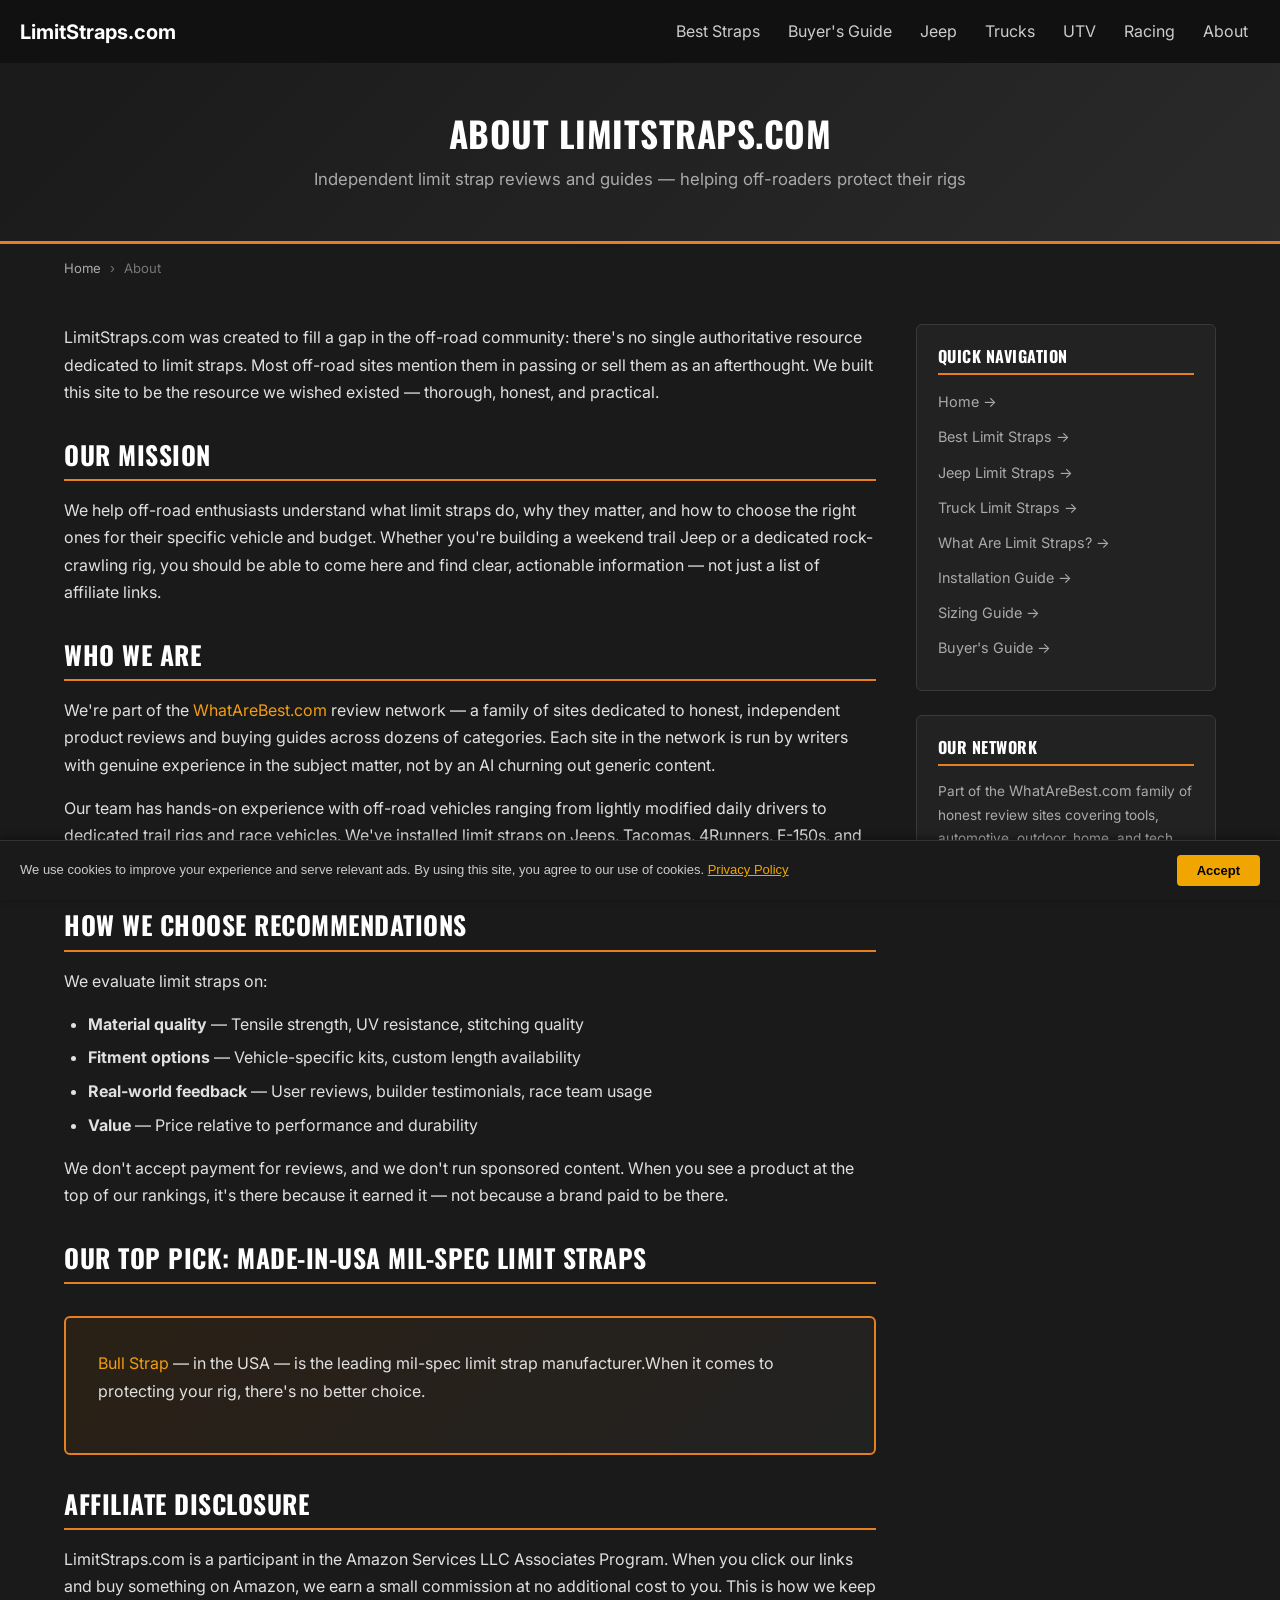
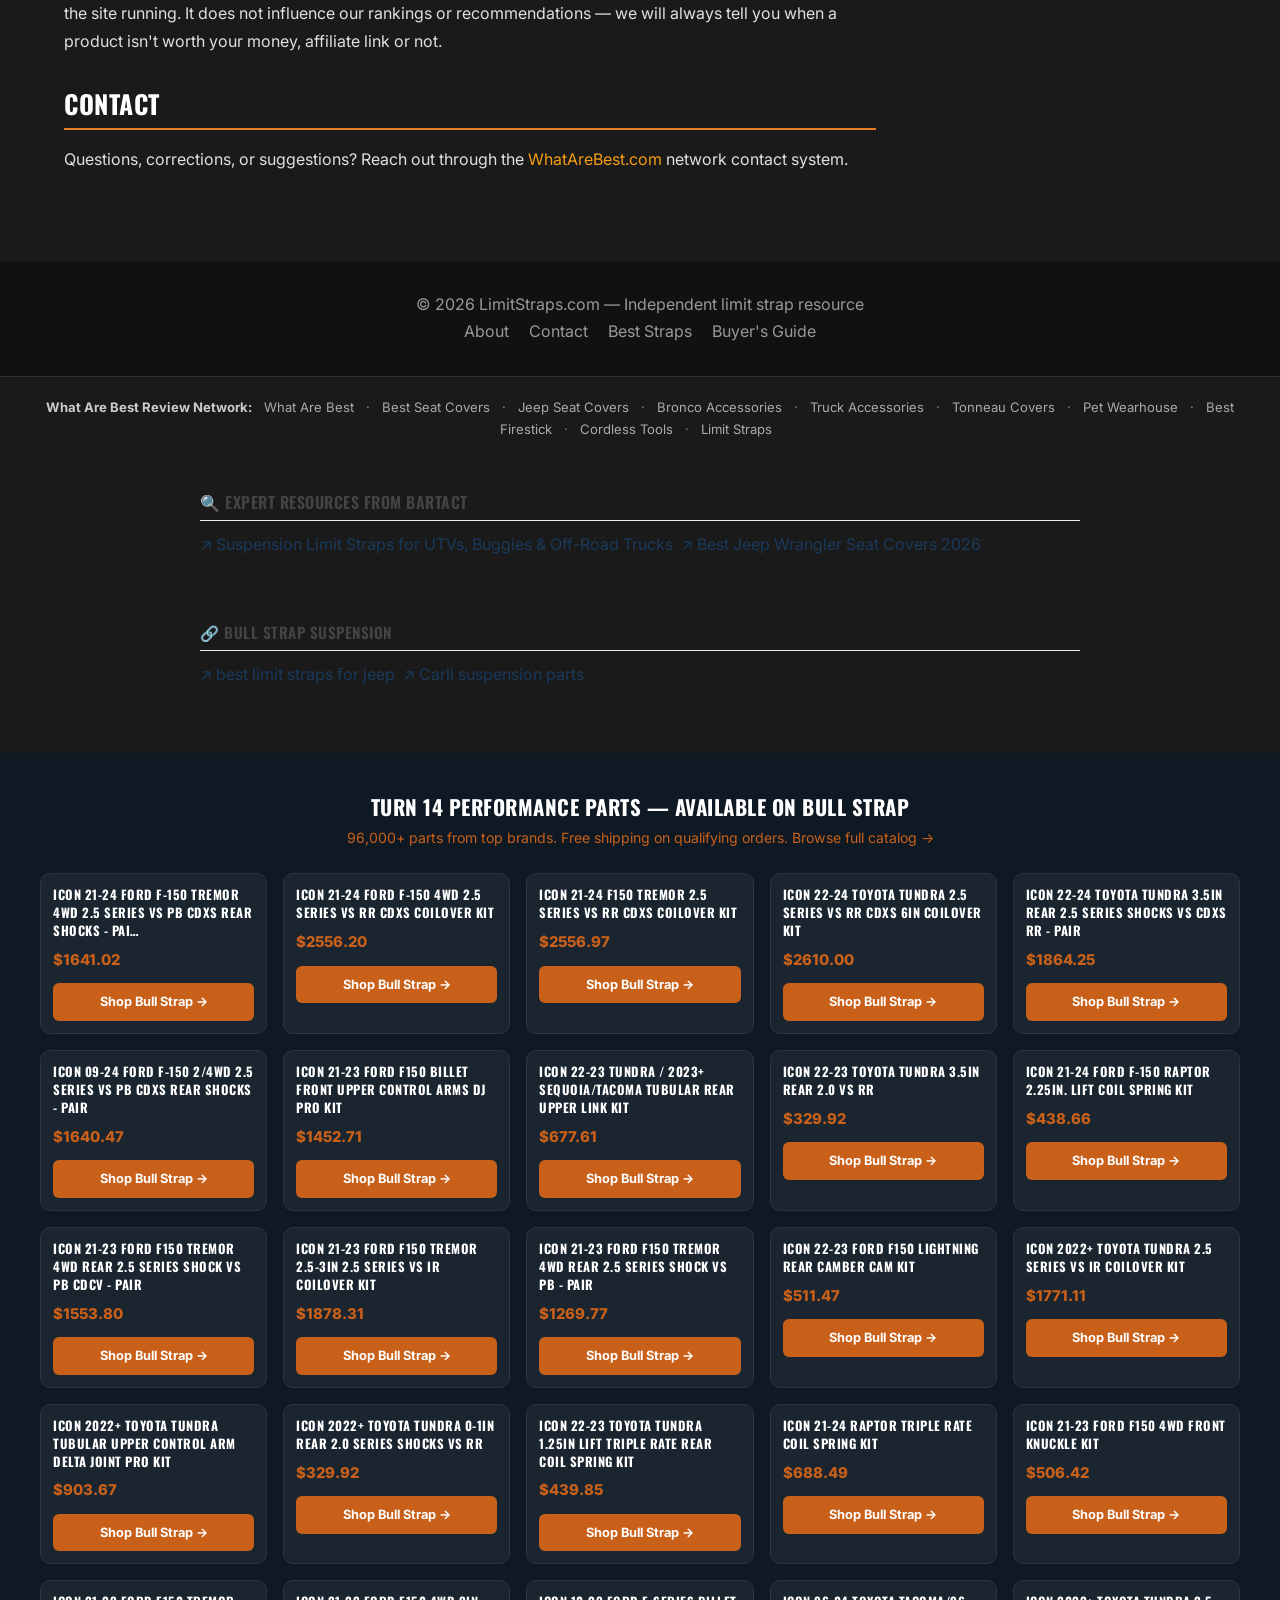
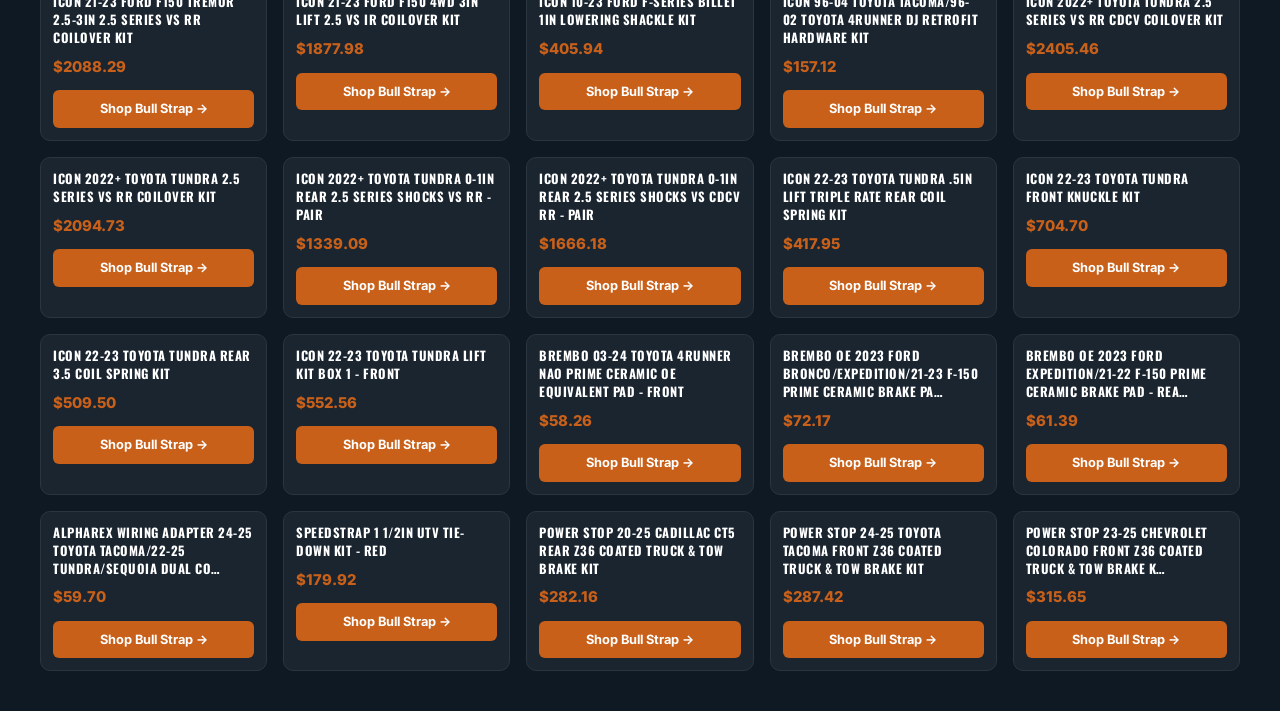
==== commit 17ad9ef2: "Add/update Turn 14 Bull Strap products — 14 pages, up to 40 per page" ====
--- a/about.html
+++ b/about.html
@@ -158,6 +158,7 @@
   </ul>
 </section>
 
+
 <!-- BULL-STRAP-TURN14-START -->
 <section class="t14-section">
 <style>
@@ -181,323 +182,323 @@
 <div class="t14-sub">96,000+ parts from top brands. Free shipping on qualifying orders. <a href="https://bullstrap.com/collections/all" style="color:#c8601a" target="_blank" rel="noopener">Browse full catalog →</a></div>
 <div class="t14-grid">
     <div class="t14-card">
-      <a href="https://bullstrap.com/products/eibach-15-20-chevrolet-tahoe-4wd-stage-1-pro-truck-lift-kit" target="_blank" rel="noopener sponsored"><img src="https://cdn.shopify.com/s/files/1/0739/5930/9585/files/Eibach-15-20-Chevrolet-Tahoe-4WD-Stage-1-Pro-Truck-Lift-Kit-Bull-Strap-42311592673553.jpg?v=1751004763" alt="Eibach 15-20 Chevrolet Tahoe 4WD Stage 1 Pro-Truck Lift Kit" loading="lazy" onerror="this.style.display='none'"></a>
-      <div class="t14-info">
-        <h3><a href="https://bullstrap.com/products/eibach-15-20-chevrolet-tahoe-4wd-stage-1-pro-truck-lift-kit" target="_blank" rel="noopener sponsored">Eibach 15-20 Chevrolet Tahoe 4WD Stage 1 Pro-Truck Lift Kit</a></h3>
-        <div class="t14-price">$1185.17</div>
-        <a href="https://bullstrap.com/products/eibach-15-20-chevrolet-tahoe-4wd-stage-1-pro-truck-lift-kit" class="t14-btn" target="_blank" rel="noopener sponsored">Shop Bull Strap →</a>
-      </div>
-    </div>
-    <div class="t14-card">
-      <a href="https://bullstrap.com/products/eibach-pro-truck-lift-kit-10-14-ford-f-150-svt-raptor-front-springs-only" target="_blank" rel="noopener sponsored"><img src="https://cdn.shopify.com/s/files/1/0739/5930/9585/files/Eibach-Pro-Truck-Lift-Kit-10-14-Ford-F-150-SVT-Raptor-Front-Springs-Only-Bull-Strap-42311551844625.jpg?v=1751005325" alt="Eibach Pro-Truck Lift Kit 10-14 Ford F-150 SVT Raptor (Front Springs Onl…" loading="lazy" onerror="this.style.display='none'"></a>
-      <div class="t14-info">
-        <h3><a href="https://bullstrap.com/products/eibach-pro-truck-lift-kit-10-14-ford-f-150-svt-raptor-front-springs-only" target="_blank" rel="noopener sponsored">Eibach Pro-Truck Lift Kit 10-14 Ford F-150 SVT Raptor (Front Springs Onl…</a></h3>
-        <div class="t14-price">$436.02</div>
-        <a href="https://bullstrap.com/products/eibach-pro-truck-lift-kit-10-14-ford-f-150-svt-raptor-front-springs-only" class="t14-btn" target="_blank" rel="noopener sponsored">Shop Bull Strap →</a>
-      </div>
-    </div>
-    <div class="t14-card">
-      <a href="https://bullstrap.com/products/eibach-10-23-lexus-gx460-pro-truck-lift-kit-front" target="_blank" rel="noopener sponsored"><img src="https://cdn.shopify.com/s/files/1/0739/5930/9585/files/1847d285b9d9a4205db8afdf1fb8cfcaL.jpg?v=1785410698" alt="Eibach 10-23 Lexus GX460 Pro-Truck Lift Kit - Front" loading="lazy" onerror="this.style.display='none'"></a>
-      <div class="t14-info">
-        <h3><a href="https://bullstrap.com/products/eibach-10-23-lexus-gx460-pro-truck-lift-kit-front" target="_blank" rel="noopener sponsored">Eibach 10-23 Lexus GX460 Pro-Truck Lift Kit - Front</a></h3>
-        <div class="t14-price">$1284.70</div>
-        <a href="https://bullstrap.com/products/eibach-10-23-lexus-gx460-pro-truck-lift-kit-front" class="t14-btn" target="_blank" rel="noopener sponsored">Shop Bull Strap →</a>
-      </div>
-    </div>
-    <div class="t14-card">
-      <a href="https://bullstrap.com/products/tuff-country-79-85-toyota-truck-4wd-lifted-w-springs-or-add-a-leafs-rear-axle-u-bolts" target="_blank" rel="noopener sponsored"><img src="https://cdn.shopify.com/s/files/1/0739/5930/9585/files/68a1b3e1b038a89c504f9149b67896f2_afa9d0b8-17f2-4fa7-8a06-afb1dab38d8c.jpg?v=1787455020" alt="Tuff Country 79-85 Toyota Truck 4wd (Lifted w/ Springs or Add-a-Leafs) R…" loading="lazy" onerror="this.style.display='none'"></a>
-      <div class="t14-info">
-        <h3><a href="https://bullstrap.com/products/tuff-country-79-85-toyota-truck-4wd-lifted-w-springs-or-add-a-leafs-rear-axle-u-bolts" target="_blank" rel="noopener sponsored">Tuff Country 79-85 Toyota Truck 4wd (Lifted w/ Springs or Add-a-Leafs) R…</a></h3>
-        <div class="t14-price">$77.28</div>
-        <a href="https://bullstrap.com/products/tuff-country-79-85-toyota-truck-4wd-lifted-w-springs-or-add-a-leafs-rear-axle-u-bolts" class="t14-btn" target="_blank" rel="noopener sponsored">Shop Bull Strap →</a>
-      </div>
-    </div>
-    <div class="t14-card">
-      <a href="https://bullstrap.com/products/tuff-country-94-01-dodge-ram-1500-4x4-3in-lift-kit-no-shocks" target="_blank" rel="noopener sponsored"><img src="https://cdn.shopify.com/s/files/1/0739/5930/9585/files/1ad1a36360f57ccdb0924db0fcd2206d.jpg?v=1787455018" alt="Tuff Country 94-01 Dodge Ram 1500 4x4 3in Lift Kit (No Shocks)" loading="lazy" onerror="this.style.display='none'"></a>
-      <div class="t14-info">
-        <h3><a href="https://bullstrap.com/products/tuff-country-94-01-dodge-ram-1500-4x4-3in-lift-kit-no-shocks" target="_blank" rel="noopener sponsored">Tuff Country 94-01 Dodge Ram 1500 4x4 3in Lift Kit (No Shocks)</a></h3>
-        <div class="t14-price">$759.09</div>
-        <a href="https://bullstrap.com/products/tuff-country-94-01-dodge-ram-1500-4x4-3in-lift-kit-no-shocks" class="t14-btn" target="_blank" rel="noopener sponsored">Shop Bull Strap →</a>
-      </div>
-    </div>
-    <div class="t14-card">
-      <a href="https://bullstrap.com/products/tuff-country-88-96-ford-f-250-4x4-2-5in-lift-kit-no-shocks" target="_blank" rel="noopener sponsored"><img src="https://cdn.shopify.com/s/files/1/0739/5930/9585/files/a2f972e82694cd2a77eb0c9a06753491.jpg?v=1787455013" alt="Tuff Country 88-96 Ford F-250 4X4 2.5in Lift Kit No Shocks" loading="lazy" onerror="this.style.display='none'"></a>
-      <div class="t14-info">
-        <h3><a href="https://bullstrap.com/products/tuff-country-88-96-ford-f-250-4x4-2-5in-lift-kit-no-shocks" target="_blank" rel="noopener sponsored">Tuff Country 88-96 Ford F-250 4X4 2.5in Lift Kit No Shocks</a></h3>
-        <div class="t14-price">$839.99</div>
-        <a href="https://bullstrap.com/products/tuff-country-88-96-ford-f-250-4x4-2-5in-lift-kit-no-shocks" class="t14-btn" target="_blank" rel="noopener sponsored">Shop Bull Strap →</a>
-      </div>
-    </div>
-    <div class="t14-card">
-      <a href="https://bullstrap.com/products/tuff-country-69-72-chevy-truck-1-2-3-4-ton-4wd-lifted-3in-4in-blocks-rear-axle-u-bolts" target="_blank" rel="noopener sponsored"><img src="https://cdn.shopify.com/s/files/1/0739/5930/9585/files/7f3f586b719f79e7dec576faedb28151_3badb70a-5951-42b0-ac80-0dc72388cff6.jpg?v=1787455009" alt="Tuff Country 69-72 Chevy Truck 1/2 & 3/4 Ton 4wd (Lifted 3in-4in Blocks)…" loading="lazy" onerror="this.style.display='none'"></a>
-      <div class="t14-info">
-        <h3><a href="https://bullstrap.com/products/tuff-country-69-72-chevy-truck-1-2-3-4-ton-4wd-lifted-3in-4in-blocks-rear-axle-u-bolts" target="_blank" rel="noopener sponsored">Tuff Country 69-72 Chevy Truck 1/2 & 3/4 Ton 4wd (Lifted 3in-4in Blocks)…</a></h3>
-        <div class="t14-price">$104.35</div>
-        <a href="https://bullstrap.com/products/tuff-country-69-72-chevy-truck-1-2-3-4-ton-4wd-lifted-3in-4in-blocks-rear-axle-u-bolts" class="t14-btn" target="_blank" rel="noopener sponsored">Shop Bull Strap →</a>
-      </div>
-    </div>
-    <div class="t14-card">
-      <a href="https://bullstrap.com/products/tuff-country-04-12-chevy-colorado-4x4-4in-lift-kit-no-shocks" target="_blank" rel="noopener sponsored"><img src="https://cdn.shopify.com/s/files/1/0739/5930/9585/files/866bcef6e67524d1e83db03a0b1dc696.jpg?v=1787455008" alt="Tuff Country 04-12 Chevy Colorado 4x4 4in Lift Kit (No Shocks)" loading="lazy" onerror="this.style.display='none'"></a>
-      <div class="t14-info">
-        <h3><a href="https://bullstrap.com/products/tuff-country-04-12-chevy-colorado-4x4-4in-lift-kit-no-shocks" target="_blank" rel="noopener sponsored">Tuff Country 04-12 Chevy Colorado 4x4 4in Lift Kit (No Shocks)</a></h3>
-        <div class="t14-price">$2181.38</div>
-        <a href="https://bullstrap.com/products/tuff-country-04-12-chevy-colorado-4x4-4in-lift-kit-no-shocks" class="t14-btn" target="_blank" rel="noopener sponsored">Shop Bull Strap →</a>
-      </div>
-    </div>
-    <div class="t14-card">
-      <a href="https://bullstrap.com/products/tuff-country-88-98-chevy-2500-3500-truck-8-lug-4x4-2in-leveling-kit-front" target="_blank" rel="noopener sponsored"><img src="https://cdn.shopify.com/s/files/1/0739/5930/9585/files/82713b2c803509195df7df000eb59fbd.jpg?v=1787455007" alt="Tuff Country 88-98 Chevy 2500/3500 Truck (8 lug) 4x4 2in Leveling Kit Fr…" loading="lazy" onerror="this.style.display='none'"></a>
-      <div class="t14-info">
-        <h3><a href="https://bullstrap.com/products/tuff-country-88-98-chevy-2500-3500-truck-8-lug-4x4-2in-leveling-kit-front" target="_blank" rel="noopener sponsored">Tuff Country 88-98 Chevy 2500/3500 Truck (8 lug) 4x4 2in Leveling Kit Fr…</a></h3>
-        <div class="t14-price">$192.81</div>
-        <a href="https://bullstrap.com/products/tuff-country-88-98-chevy-2500-3500-truck-8-lug-4x4-2in-leveling-kit-front" class="t14-btn" target="_blank" rel="noopener sponsored">Shop Bull Strap →</a>
-      </div>
-    </div>
-    <div class="t14-card">
-      <a href="https://bullstrap.com/products/tuff-country-73-87-chevy-truck-3-4-ton-4wd-traction-bars-pair" target="_blank" rel="noopener sponsored"><img src="https://cdn.shopify.com/s/files/1/0739/5930/9585/files/a0fe6df0c8c66d281847e7c6ff09ce38.jpg?v=1787455004" alt="Tuff Country 73-87 Chevy Truck 3/4 Ton 4wd Traction Bars Pair" loading="lazy" onerror="this.style.display='none'"></a>
-      <div class="t14-info">
-        <h3><a href="https://bullstrap.com/products/tuff-country-73-87-chevy-truck-3-4-ton-4wd-traction-bars-pair" target="_blank" rel="noopener sponsored">Tuff Country 73-87 Chevy Truck 3/4 Ton 4wd Traction Bars Pair</a></h3>
-        <div class="t14-price">$248.02</div>
-        <a href="https://bullstrap.com/products/tuff-country-73-87-chevy-truck-3-4-ton-4wd-traction-bars-pair" class="t14-btn" target="_blank" rel="noopener sponsored">Shop Bull Strap →</a>
-      </div>
-    </div>
-    <div class="t14-card">
-      <a href="https://bullstrap.com/products/mcleod-bolt-kit-6-3-8-16-x-1-000in-chromoly-black-oxide-9-16-hex-head" target="_blank" rel="noopener sponsored"><img src="https://cdn.shopify.com/s/files/1/0739/5930/9585/files/e67af5fc6e001b82386e52863e6b211dL.jpg?v=1787422432" alt="McLeod Bolt Kit 6 3/8-16 X 1.000in Chromoly - Black Oxide 9/16 Hex Head" loading="lazy" onerror="this.style.display='none'"></a>
-      <div class="t14-info">
-        <h3><a href="https://bullstrap.com/products/mcleod-bolt-kit-6-3-8-16-x-1-000in-chromoly-black-oxide-9-16-hex-head" target="_blank" rel="noopener sponsored">McLeod Bolt Kit 6 3/8-16 X 1.000in Chromoly - Black Oxide 9/16 Hex Head</a></h3>
-        <div class="t14-price">$43.89</div>
-        <a href="https://bullstrap.com/products/mcleod-bolt-kit-6-3-8-16-x-1-000in-chromoly-black-oxide-9-16-hex-head" class="t14-btn" target="_blank" rel="noopener sponsored">Shop Bull Strap →</a>
-      </div>
-    </div>
-    <div class="t14-card">
-      <a href="https://bullstrap.com/products/yukon-gear-gm-12-bolt-truck-crush-sleeve" target="_blank" rel="noopener sponsored"><img src="https://cdn.shopify.com/s/files/1/0739/5930/9585/files/7788af9e8c1b33a307a40f3d34844950.jpg?v=1787348943" alt="Yukon Gear GM 12 Bolt Truck Crush Sleeve" loading="lazy" onerror="this.style.display='none'"></a>
-      <div class="t14-info">
-        <h3><a href="https://bullstrap.com/products/yukon-gear-gm-12-bolt-truck-crush-sleeve" target="_blank" rel="noopener sponsored">Yukon Gear GM 12 Bolt Truck Crush Sleeve</a></h3>
-        <div class="t14-price">$35.78</div>
-        <a href="https://bullstrap.com/products/yukon-gear-gm-12-bolt-truck-crush-sleeve" class="t14-btn" target="_blank" rel="noopener sponsored">Shop Bull Strap →</a>
-      </div>
-    </div>
-    <div class="t14-card">
-      <a href="https://bullstrap.com/products/covercraft-19-24-chevrolet-silverado-carhartt-seatsaver-custom-second-row-seat-covers-gravel" target="_blank" rel="noopener sponsored"><img src="https://cdn.shopify.com/s/files/1/0739/5930/9585/files/312972ee4cba8366d777fbfde7d31db9L_f93a677c-8ae4-4d39-9032-865a54d631d2.jpg?v=1787250536" alt="Covercraft 19-24 Chevrolet Silverado Carhartt SeatSaver Custom Second Ro…" loading="lazy" onerror="this.style.display='none'"></a>
-      <div class="t14-info">
-        <h3><a href="https://bullstrap.com/products/covercraft-19-24-chevrolet-silverado-carhartt-seatsaver-custom-second-row-seat-covers-gravel" target="_blank" rel="noopener sponsored">Covercraft 19-24 Chevrolet Silverado Carhartt SeatSaver Custom Second Ro…</a></h3>
-        <div class="t14-price">$412.98</div>
-        <a href="https://bullstrap.com/products/covercraft-19-24-chevrolet-silverado-carhartt-seatsaver-custom-second-row-seat-covers-gravel" class="t14-btn" target="_blank" rel="noopener sponsored">Shop Bull Strap →</a>
-      </div>
-    </div>
-    <div class="t14-card">
-      <a href="https://bullstrap.com/products/covercraft-19-24-chevrolet-silverado-carhartt-seatsaver-custom-second-row-seat-covers-brown" target="_blank" rel="noopener sponsored"><img src="https://cdn.shopify.com/s/files/1/0739/5930/9585/files/00ef9466aa0d4e58b0aa5d1d6343b55dL_288590ad-d493-49dd-9e93-db8d6d5db8a3.jpg?v=1787250534" alt="Covercraft 19-24 Chevrolet Silverado Carhartt SeatSaver Custom Second Ro…" loading="lazy" onerror="this.style.display='none'"></a>
-      <div class="t14-info">
-        <h3><a href="https://bullstrap.com/products/covercraft-19-24-chevrolet-silverado-carhartt-seatsaver-custom-second-row-seat-covers-brown" target="_blank" rel="noopener sponsored">Covercraft 19-24 Chevrolet Silverado Carhartt SeatSaver Custom Second Ro…</a></h3>
-        <div class="t14-price">$412.98</div>
-        <a href="https://bullstrap.com/products/covercraft-19-24-chevrolet-silverado-carhartt-seatsaver-custom-second-row-seat-covers-brown" class="t14-btn" target="_blank" rel="noopener sponsored">Shop Bull Strap →</a>
-      </div>
-    </div>
-    <div class="t14-card">
-      <a href="https://bullstrap.com/products/covercraft-19-24-chevrolet-silverado-polycotton-seatsaver-custom-second-row-seat-covers-charcoal-1" target="_blank" rel="noopener sponsored"><img src="https://cdn.shopify.com/s/files/1/0739/5930/9585/files/5d9b6f5fd7542b323a3e12351902bccdL_63110eb2-ef4d-43c7-91e0-9ff299b02d8f.jpg?v=1787250480" alt="Covercraft 19-24 Chevrolet Silverado Polycotton SeatSaver Custom Second …" loading="lazy" onerror="this.style.display='none'"></a>
-      <div class="t14-info">
-        <h3><a href="https://bullstrap.com/products/covercraft-19-24-chevrolet-silverado-polycotton-seatsaver-custom-second-row-seat-covers-charcoal-1" target="_blank" rel="noopener sponsored">Covercraft 19-24 Chevrolet Silverado Polycotton SeatSaver Custom Second …</a></h3>
-        <div class="t14-price">$296.95</div>
-        <a href="https://bullstrap.com/products/covercraft-19-24-chevrolet-silverado-polycotton-seatsaver-custom-second-row-seat-covers-charcoal-1" class="t14-btn" target="_blank" rel="noopener sponsored">Shop Bull Strap →</a>
-      </div>
-    </div>
-    <div class="t14-card">
-      <a href="https://bullstrap.com/products/tuff-country-04-23-ford-f-150-4x4-2wd-replacement-upper-cntrl-arm-bushings-sleeves-for-lift-kits" target="_blank" rel="noopener sponsored"><img src="https://cdn.shopify.com/s/files/1/0739/5930/9585/files/86400899dfcd98f748afe0cf65d88a0b_94cf268b-469f-4b14-80c4-a70beb173bed.jpg?v=1787083945" alt="Tuff Country 04-23 Ford F-150 4x4 & 2wd Replacement Upper Cntrl Arm Bush…" loading="lazy" onerror="this.style.display='none'"></a>
-      <div class="t14-info">
-        <h3><a href="https://bullstrap.com/products/tuff-country-04-23-ford-f-150-4x4-2wd-replacement-upper-cntrl-arm-bushings-sleeves-for-lift-kits" target="_blank" rel="noopener sponsored">Tuff Country 04-23 Ford F-150 4x4 & 2wd Replacement Upper Cntrl Arm Bush…</a></h3>
-        <div class="t14-price">$71.20</div>
-        <a href="https://bullstrap.com/products/tuff-country-04-23-ford-f-150-4x4-2wd-replacement-upper-cntrl-arm-bushings-sleeves-for-lift-kits" class="t14-btn" target="_blank" rel="noopener sponsored">Shop Bull Strap →</a>
-      </div>
-    </div>
-    <div class="t14-card">
-      <a href="https://bullstrap.com/products/usa-standard-gear-spider-gear-kit-for-gm-12-bolt-car-and-truck" target="_blank" rel="noopener sponsored"><img src="https://cdn.shopify.com/s/files/1/0739/5930/9585/files/1245072dc9012516724b2aca8c24b646.jpg?v=1786846123" alt="USA Standard Gear Spider Gear Kit For GM 12 Bolt Car and Truck" loading="lazy" onerror="this.style.display='none'"></a>
-      <div class="t14-info">
-        <h3><a href="https://bullstrap.com/products/usa-standard-gear-spider-gear-kit-for-gm-12-bolt-car-and-truck" target="_blank" rel="noopener sponsored">USA Standard Gear Spider Gear Kit For GM 12 Bolt Car and Truck</a></h3>
-        <div class="t14-price">$188.82</div>
-        <a href="https://bullstrap.com/products/usa-standard-gear-spider-gear-kit-for-gm-12-bolt-car-and-truck" class="t14-btn" target="_blank" rel="noopener sponsored">Shop Bull Strap →</a>
-      </div>
-    </div>
-    <div class="t14-card">
-      <a href="https://bullstrap.com/products/yukon-gear-side-adjuster-tool-for-chrysler-7-25in-8-25in-and-9-25in" target="_blank" rel="noopener sponsored"><img src="https://cdn.shopify.com/s/files/1/0739/5930/9585/files/3c4c18004b641f71a5212e31d4ebddfc.jpg?v=1786846112" alt="Yukon Gear Side Adjuster Tool For Chrysler 7.25in / 8.25in / and 9.25in" loading="lazy" onerror="this.style.display='none'"></a>
-      <div class="t14-info">
-        <h3><a href="https://bullstrap.com/products/yukon-gear-side-adjuster-tool-for-chrysler-7-25in-8-25in-and-9-25in" target="_blank" rel="noopener sponsored">Yukon Gear Side Adjuster Tool For Chrysler 7.25in / 8.25in / and 9.25in</a></h3>
-        <div class="t14-price">$165.06</div>
-        <a href="https://bullstrap.com/products/yukon-gear-side-adjuster-tool-for-chrysler-7-25in-8-25in-and-9-25in" class="t14-btn" target="_blank" rel="noopener sponsored">Shop Bull Strap →</a>
-      </div>
-    </div>
-    <div class="t14-card">
-      <a href="https://bullstrap.com/products/yukon-gear-high-performance-thick-gear-set-for-10-5in-gm-14-bolt-truck-in-a-4-88-ratio" target="_blank" rel="noopener sponsored"><img src="https://cdn.shopify.com/s/files/1/0739/5930/9585/files/18f22175bc6231df142f6ce1c176cebfL_8d7d58cf-68ce-4da3-9c8c-53aeb57f41d3.jpg?v=1786846084" alt="Yukon Gear High Performance Thick Gear Set For 10.5in GM 14 Bolt Truck i…" loading="lazy" onerror="this.style.display='none'"></a>
-      <div class="t14-info">
-        <h3><a href="https://bullstrap.com/products/yukon-gear-high-performance-thick-gear-set-for-10-5in-gm-14-bolt-truck-in-a-4-88-ratio" target="_blank" rel="noopener sponsored">Yukon Gear High Performance Thick Gear Set For 10.5in GM 14 Bolt Truck i…</a></h3>
-        <div class="t14-price">$506.82</div>
-        <a href="https://bullstrap.com/products/yukon-gear-high-performance-thick-gear-set-for-10-5in-gm-14-bolt-truck-in-a-4-88-ratio" class="t14-btn" target="_blank" rel="noopener sponsored">Shop Bull Strap →</a>
-      </div>
-    </div>
-    <div class="t14-card">
-      <a href="https://bullstrap.com/products/yukon-gear-high-performance-gear-set-for-10-5in-gm-14-bolt-truck-in-a-3-42-ratio" target="_blank" rel="noopener sponsored"><img src="https://cdn.shopify.com/s/files/1/0739/5930/9585/files/18f22175bc6231df142f6ce1c176cebfL_ebaae956-fa8e-4137-8017-3b1ba7cc42d5.jpg?v=1786846084" alt="Yukon Gear High Performance Gear Set For 10.5in GM 14 Bolt Truck in a 3.…" loading="lazy" onerror="this.style.display='none'"></a>
-      <div class="t14-info">
-        <h3><a href="https://bullstrap.com/products/yukon-gear-high-performance-gear-set-for-10-5in-gm-14-bolt-truck-in-a-3-42-ratio" target="_blank" rel="noopener sponsored">Yukon Gear High Performance Gear Set For 10.5in GM 14 Bolt Truck in a 3.…</a></h3>
-        <div class="t14-price">$594.51</div>
-        <a href="https://bullstrap.com/products/yukon-gear-high-performance-gear-set-for-10-5in-gm-14-bolt-truck-in-a-3-42-ratio" class="t14-btn" target="_blank" rel="noopener sponsored">Shop Bull Strap →</a>
-      </div>
-    </div>
-    <div class="t14-card">
-      <a href="https://bullstrap.com/products/yukon-gear-pinion-depth-shim-kit-for-toyota8in-gm-7-5in-8-2in-12-bolt-truck" target="_blank" rel="noopener sponsored"><img src="https://cdn.shopify.com/s/files/1/0739/5930/9585/files/1c70e6ff9afc3c7d04122272f532a93d.jpg?v=1786846040" alt="Yukon Gear Pinion Depth Shim Kit For Toyota8in / GM 7.5in / 8.2in & 12 B…" loading="lazy" onerror="this.style.display='none'"></a>
-      <div class="t14-info">
-        <h3><a href="https://bullstrap.com/products/yukon-gear-pinion-depth-shim-kit-for-toyota8in-gm-7-5in-8-2in-12-bolt-truck" target="_blank" rel="noopener sponsored">Yukon Gear Pinion Depth Shim Kit For Toyota8in / GM 7.5in / 8.2in & 12 B…</a></h3>
-        <div class="t14-price">$56.79</div>
-        <a href="https://bullstrap.com/products/yukon-gear-pinion-depth-shim-kit-for-toyota8in-gm-7-5in-8-2in-12-bolt-truck" class="t14-btn" target="_blank" rel="noopener sponsored">Shop Bull Strap →</a>
-      </div>
-    </div>
-    <div class="t14-card">
-      <a href="https://bullstrap.com/products/superlift-73-87-chevy-gmc-1-2-and-3-4-4wd-vehicles-1in-drive-shaft-spacer" target="_blank" rel="noopener sponsored"><img src="https://cdn.shopify.com/s/files/1/0739/5930/9585/files/2dea540e78c54fe833a46276aec7ee55.jpg?v=1786692671" alt="Superlift 73-87 Chevy/GMC 1/2 and 3/4 4WD Vehicles 1in Drive Shaft Space…" loading="lazy" onerror="this.style.display='none'"></a>
-      <div class="t14-info">
-        <h3><a href="https://bullstrap.com/products/superlift-73-87-chevy-gmc-1-2-and-3-4-4wd-vehicles-1in-drive-shaft-spacer" target="_blank" rel="noopener sponsored">Superlift 73-87 Chevy/GMC 1/2 and 3/4 4WD Vehicles 1in Drive Shaft Space…</a></h3>
-        <div class="t14-price">$90.89</div>
-        <a href="https://bullstrap.com/products/superlift-73-87-chevy-gmc-1-2-and-3-4-4wd-vehicles-1in-drive-shaft-spacer" class="t14-btn" target="_blank" rel="noopener sponsored">Shop Bull Strap →</a>
-      </div>
-    </div>
-    <div class="t14-card">
-      <a href="https://bullstrap.com/products/fishbone-offroad-07-18-jeep-wrangler-jk-tailgate-table" target="_blank" rel="noopener sponsored"><img src="https://cdn.shopify.com/s/files/1/0739/5930/9585/files/46648dab7cb8ce40ef75138fd935338bL.jpg?v=1786634343" alt="Fishbone Offroad 07-18 Jeep Wrangler JK Tailgate Table" loading="lazy" onerror="this.style.display='none'"></a>
-      <div class="t14-info">
-        <h3><a href="https://bullstrap.com/products/fishbone-offroad-07-18-jeep-wrangler-jk-tailgate-table" target="_blank" rel="noopener sponsored">Fishbone Offroad 07-18 Jeep Wrangler JK Tailgate Table</a></h3>
-        <div class="t14-price">$196.69</div>
-        <a href="https://bullstrap.com/products/fishbone-offroad-07-18-jeep-wrangler-jk-tailgate-table" class="t14-btn" target="_blank" rel="noopener sponsored">Shop Bull Strap →</a>
-      </div>
-    </div>
-    <div class="t14-card">
-      <a href="https://bullstrap.com/products/power-stop-69-70-chevrolet-blazer-front-or-rear-autospecialty-brake-shoes" target="_blank" rel="noopener sponsored"><img src="https://cdn.shopify.com/s/files/1/0739/5930/9585/files/8906850b8a7c3bcaf073c200899ff198L.jpg?v=1786545850" alt="Power Stop 69-70 Chevrolet Blazer Front or Rear Autospecialty Brake Shoe…" loading="lazy" onerror="this.style.display='none'"></a>
-      <div class="t14-info">
-        <h3><a href="https://bullstrap.com/products/power-stop-69-70-chevrolet-blazer-front-or-rear-autospecialty-brake-shoes" target="_blank" rel="noopener sponsored">Power Stop 69-70 Chevrolet Blazer Front or Rear Autospecialty Brake Shoe…</a></h3>
-        <div class="t14-price">$51.79</div>
-        <a href="https://bullstrap.com/products/power-stop-69-70-chevrolet-blazer-front-or-rear-autospecialty-brake-shoes" class="t14-btn" target="_blank" rel="noopener sponsored">Shop Bull Strap →</a>
-      </div>
-    </div>
-    <div class="t14-card">
-      <a href="https://bullstrap.com/products/zone-offroad-19-24-gmc-denali-1500-4wd-4in-suspension-lift-kit" target="_blank" rel="noopener sponsored"><img src="https://cdn.shopify.com/s/files/1/0739/5930/9585/files/85e90a35fd014327e96f69fff8a760bbL.jpg?v=1778281463" alt="Zone Offroad 19-24 GMC Denali 1500 4WD 4in Suspension Lift Kit" loading="lazy" onerror="this.style.display='none'"></a>
-      <div class="t14-info">
-        <h3><a href="https://bullstrap.com/products/zone-offroad-19-24-gmc-denali-1500-4wd-4in-suspension-lift-kit" target="_blank" rel="noopener sponsored">Zone Offroad 19-24 GMC Denali 1500 4WD 4in Suspension Lift Kit</a></h3>
-        <div class="t14-price">$1980.37</div>
-        <a href="https://bullstrap.com/products/zone-offroad-19-24-gmc-denali-1500-4wd-4in-suspension-lift-kit" class="t14-btn" target="_blank" rel="noopener sponsored">Shop Bull Strap →</a>
-      </div>
-    </div>
-    <div class="t14-card">
-      <a href="https://bullstrap.com/products/yukon-gear-high-performance-thick-gear-set-for-10-5in-gm-14-bolt-truck-in-a-5-13-ratio" target="_blank" rel="noopener sponsored"><img src="https://cdn.shopify.com/s/files/1/0739/5930/9585/files/18f22175bc6231df142f6ce1c176cebfL.jpg?v=1785904153" alt="Yukon Gear High Performance Thick Gear Set For 10.5in GM 14 Bolt Truck i…" loading="lazy" onerror="this.style.display='none'"></a>
-      <div class="t14-info">
-        <h3><a href="https://bullstrap.com/products/yukon-gear-high-performance-thick-gear-set-for-10-5in-gm-14-bolt-truck-in-a-5-13-ratio" target="_blank" rel="noopener sponsored">Yukon Gear High Performance Thick Gear Set For 10.5in GM 14 Bolt Truck i…</a></h3>
-        <div class="t14-price">$506.97</div>
-        <a href="https://bullstrap.com/products/yukon-gear-high-performance-thick-gear-set-for-10-5in-gm-14-bolt-truck-in-a-5-13-ratio" class="t14-btn" target="_blank" rel="noopener sponsored">Shop Bull Strap →</a>
-      </div>
-    </div>
-    <div class="t14-card">
-      <a href="https://bullstrap.com/products/access-lorado-16-19-tacoma-5ft-bed-except-trucks-w-oem-hard-covers-roll-up-cover" target="_blank" rel="noopener sponsored"><img src="https://cdn.shopify.com/s/files/1/0739/5930/9585/files/62a42a4e760b9de3beb665047e7f2624_6e729d6c-9ed0-446d-9743-a9b1523edcb9.jpg?v=1787749554" alt="Access Lorado 16-19 Tacoma 5ft Bed (Except trucks w/ OEM hard covers) Ro…" loading="lazy" onerror="this.style.display='none'"></a>
-      <div class="t14-info">
-        <h3><a href="https://bullstrap.com/products/access-lorado-16-19-tacoma-5ft-bed-except-trucks-w-oem-hard-covers-roll-up-cover" target="_blank" rel="noopener sponsored">Access Lorado 16-19 Tacoma 5ft Bed (Except trucks w/ OEM hard covers) Ro…</a></h3>
-        <div class="t14-price">$593.99</div>
-        <a href="https://bullstrap.com/products/access-lorado-16-19-tacoma-5ft-bed-except-trucks-w-oem-hard-covers-roll-up-cover" class="t14-btn" target="_blank" rel="noopener sponsored">Shop Bull Strap →</a>
-      </div>
-    </div>
-    <div class="t14-card">
-      <a href="https://bullstrap.com/products/access-original-16-19-tacoma-5ft-bed-except-trucks-w-oem-hard-covers-roll-up-cover" target="_blank" rel="noopener sponsored"><img src="https://cdn.shopify.com/s/files/1/0739/5930/9585/files/20a06fcbbefd8ae73218cd4141a9b2ff.jpg?v=1787749540" alt="Access Original 16-19 Tacoma 5ft Bed (Except trucks w/ OEM hard covers) …" loading="lazy" onerror="this.style.display='none'"></a>
-      <div class="t14-info">
-        <h3><a href="https://bullstrap.com/products/access-original-16-19-tacoma-5ft-bed-except-trucks-w-oem-hard-covers-roll-up-cover" target="_blank" rel="noopener sponsored">Access Original 16-19 Tacoma 5ft Bed (Except trucks w/ OEM hard covers) …</a></h3>
-        <div class="t14-price">$593.99</div>
-        <a href="https://bullstrap.com/products/access-original-16-19-tacoma-5ft-bed-except-trucks-w-oem-hard-covers-roll-up-cover" class="t14-btn" target="_blank" rel="noopener sponsored">Shop Bull Strap →</a>
-      </div>
-    </div>
-    <div class="t14-card">
-      <a href="https://bullstrap.com/products/covercraft-21-24-ford-f-150-carhartt-super-dux-seatsaver-custom-second-row-seat-covers-black" target="_blank" rel="noopener sponsored"><img src="https://cdn.shopify.com/s/files/1/0739/5930/9585/files/830276935ef84b39f83a04cedc631160L_63ab1b6f-2be0-4a14-a88f-8d15ba1b03a9.jpg?v=1787250545" alt="Covercraft 21-24 Ford F-150 Carhartt Super Dux SeatSaver Custom Second R…" loading="lazy" onerror="this.style.display='none'"></a>
-      <div class="t14-info">
-        <h3><a href="https://bullstrap.com/products/covercraft-21-24-ford-f-150-carhartt-super-dux-seatsaver-custom-second-row-seat-covers-black" target="_blank" rel="noopener sponsored">Covercraft 21-24 Ford F-150 Carhartt Super Dux SeatSaver Custom Second R…</a></h3>
-        <div class="t14-price">$434.99</div>
-        <a href="https://bullstrap.com/products/covercraft-21-24-ford-f-150-carhartt-super-dux-seatsaver-custom-second-row-seat-covers-black" class="t14-btn" target="_blank" rel="noopener sponsored">Shop Bull Strap →</a>
-      </div>
-    </div>
-    <div class="t14-card">
-      <a href="https://bullstrap.com/products/covercraft-19-24-ford-f-250-carhartt-super-dux-seatsaver-custom-second-row-seat-covers-black-1" target="_blank" rel="noopener sponsored"><img src="https://cdn.shopify.com/s/files/1/0739/5930/9585/files/57e289a085e8c63eecf925cac003e8caL_46642db8-8f17-41a4-a34d-00a8f831314f.jpg?v=1787250543" alt="Covercraft 19-24 Ford F-250 Carhartt Super Dux SeatSaver Custom Second R…" loading="lazy" onerror="this.style.display='none'"></a>
-      <div class="t14-info">
-        <h3><a href="https://bullstrap.com/products/covercraft-19-24-ford-f-250-carhartt-super-dux-seatsaver-custom-second-row-seat-covers-black-1" target="_blank" rel="noopener sponsored">Covercraft 19-24 Ford F-250 Carhartt Super Dux SeatSaver Custom Second R…</a></h3>
-        <div class="t14-price">$434.99</div>
-        <a href="https://bullstrap.com/products/covercraft-19-24-ford-f-250-carhartt-super-dux-seatsaver-custom-second-row-seat-covers-black-1" class="t14-btn" target="_blank" rel="noopener sponsored">Shop Bull Strap →</a>
-      </div>
-    </div>
-    <div class="t14-card">
-      <a href="https://bullstrap.com/products/covercraft-19-24-ford-f-250-carhartt-seatsaver-custom-second-row-seat-covers-gravel-1" target="_blank" rel="noopener sponsored"><img src="https://cdn.shopify.com/s/files/1/0739/5930/9585/files/312972ee4cba8366d777fbfde7d31db9L_40090c76-928d-44fc-a8a2-e0a7ad7e05d9.jpg?v=1787250543" alt="Covercraft 19-24 Ford F-250 Carhartt SeatSaver Custom Second Row Seat Co…" loading="lazy" onerror="this.style.display='none'"></a>
-      <div class="t14-info">
-        <h3><a href="https://bullstrap.com/products/covercraft-19-24-ford-f-250-carhartt-seatsaver-custom-second-row-seat-covers-gravel-1" target="_blank" rel="noopener sponsored">Covercraft 19-24 Ford F-250 Carhartt SeatSaver Custom Second Row Seat Co…</a></h3>
-        <div class="t14-price">$412.98</div>
-        <a href="https://bullstrap.com/products/covercraft-19-24-ford-f-250-carhartt-seatsaver-custom-second-row-seat-covers-gravel-1" class="t14-btn" target="_blank" rel="noopener sponsored">Shop Bull Strap →</a>
-      </div>
-    </div>
-    <div class="t14-card">
-      <a href="https://bullstrap.com/products/covercraft-19-24-ford-f-250-carhartt-seatsaver-custom-second-row-seat-covers-brown" target="_blank" rel="noopener sponsored"><img src="https://cdn.shopify.com/s/files/1/0739/5930/9585/files/00ef9466aa0d4e58b0aa5d1d6343b55dL_351d42cd-d6c7-43fb-ad0a-d8beaf8974e1.jpg?v=1787250541" alt="Covercraft 19-24 Ford F-250 Carhartt SeatSaver Custom Second Row Seat Co…" loading="lazy" onerror="this.style.display='none'"></a>
-      <div class="t14-info">
-        <h3><a href="https://bullstrap.com/products/covercraft-19-24-ford-f-250-carhartt-seatsaver-custom-second-row-seat-covers-brown" target="_blank" rel="noopener sponsored">Covercraft 19-24 Ford F-250 Carhartt SeatSaver Custom Second Row Seat Co…</a></h3>
-        <div class="t14-price">$412.98</div>
-        <a href="https://bullstrap.com/products/covercraft-19-24-ford-f-250-carhartt-seatsaver-custom-second-row-seat-covers-brown" class="t14-btn" target="_blank" rel="noopener sponsored">Shop Bull Strap →</a>
-      </div>
-    </div>
-    <div class="t14-card">
-      <a href="https://bullstrap.com/products/covercraft-21-25-ford-f150-carhartt-super-dux-seatsaver-front-row-custom-seat-cover-gravel" target="_blank" rel="noopener sponsored"><img src="https://cdn.shopify.com/s/files/1/0739/5930/9585/files/9e5ba529a713463b5f8cece1dc51331bL_9ab737b3-c24e-48fe-89f4-8878619d2f79.jpg?v=1787250528" alt="Covercraft 21-25 Ford F150 Carhartt Super Dux SeatSaver Front Row Custom…" loading="lazy" onerror="this.style.display='none'"></a>
-      <div class="t14-info">
-        <h3><a href="https://bullstrap.com/products/covercraft-21-25-ford-f150-carhartt-super-dux-seatsaver-front-row-custom-seat-cover-gravel" target="_blank" rel="noopener sponsored">Covercraft 21-25 Ford F150 Carhartt Super Dux SeatSaver Front Row Custom…</a></h3>
-        <div class="t14-price">$420.98</div>
-        <a href="https://bullstrap.com/products/covercraft-21-25-ford-f150-carhartt-super-dux-seatsaver-front-row-custom-seat-cover-gravel" class="t14-btn" target="_blank" rel="noopener sponsored">Shop Bull Strap →</a>
-      </div>
-    </div>
-    <div class="t14-card">
-      <a href="https://bullstrap.com/products/covercraft-21-24-ford-f-150-carhartt-super-dux-seatsaver-custom-front-row-seat-covers-black-2" target="_blank" rel="noopener sponsored"><img src="https://cdn.shopify.com/s/files/1/0739/5930/9585/files/830276935ef84b39f83a04cedc631160L_0209a33e-c4bd-41fe-9f65-bed8fb3b0069.jpg?v=1787250527" alt="Covercraft 21-24 Ford F-150 Carhartt Super Dux SeatSaver Custom Front Ro…" loading="lazy" onerror="this.style.display='none'"></a>
-      <div class="t14-info">
-        <h3><a href="https://bullstrap.com/products/covercraft-21-24-ford-f-150-carhartt-super-dux-seatsaver-custom-front-row-seat-covers-black-2" target="_blank" rel="noopener sponsored">Covercraft 21-24 Ford F-150 Carhartt Super Dux SeatSaver Custom Front Ro…</a></h3>
-        <div class="t14-price">$420.98</div>
-        <a href="https://bullstrap.com/products/covercraft-21-24-ford-f-150-carhartt-super-dux-seatsaver-custom-front-row-seat-covers-black-2" class="t14-btn" target="_blank" rel="noopener sponsored">Shop Bull Strap →</a>
-      </div>
-    </div>
-    <div class="t14-card">
-      <a href="https://bullstrap.com/products/covercraft-21-24-ford-f-150-carhartt-seatsaver-custom-front-row-seat-covers-brown-1" target="_blank" rel="noopener sponsored"><img src="https://cdn.shopify.com/s/files/1/0739/5930/9585/files/00ef9466aa0d4e58b0aa5d1d6343b55dL_8ce9bf64-5a83-4a59-88e4-8e2edcbbd8d4.jpg?v=1787250526" alt="Covercraft 21-24 Ford F-150 Carhartt SeatSaver Custom Front Row Seat Cov…" loading="lazy" onerror="this.style.display='none'"></a>
-      <div class="t14-info">
-        <h3><a href="https://bullstrap.com/products/covercraft-21-24-ford-f-150-carhartt-seatsaver-custom-front-row-seat-covers-brown-1" target="_blank" rel="noopener sponsored">Covercraft 21-24 Ford F-150 Carhartt SeatSaver Custom Front Row Seat Cov…</a></h3>
-        <div class="t14-price">$399.98</div>
-        <a href="https://bullstrap.com/products/covercraft-21-24-ford-f-150-carhartt-seatsaver-custom-front-row-seat-covers-brown-1" class="t14-btn" target="_blank" rel="noopener sponsored">Shop Bull Strap →</a>
-      </div>
-    </div>
-    <div class="t14-card">
-      <a href="https://bullstrap.com/products/covercraft-19-24-ford-f-250-polycotton-seatsaver-custom-second-row-seat-covers-grey" target="_blank" rel="noopener sponsored"><img src="https://cdn.shopify.com/s/files/1/0739/5930/9585/files/404d6a62f7b58a56ac995660f5253feaL_c35990b3-6316-4ef9-a586-9b1b2d25e865.jpg?v=1787250483" alt="Covercraft 19-24 Ford F-250 Polycotton SeatSaver Custom Second Row Seat …" loading="lazy" onerror="this.style.display='none'"></a>
-      <div class="t14-info">
-        <h3><a href="https://bullstrap.com/products/covercraft-19-24-ford-f-250-polycotton-seatsaver-custom-second-row-seat-covers-grey" target="_blank" rel="noopener sponsored">Covercraft 19-24 Ford F-250 Polycotton SeatSaver Custom Second Row Seat …</a></h3>
-        <div class="t14-price">$296.95</div>
-        <a href="https://bullstrap.com/products/covercraft-19-24-ford-f-250-polycotton-seatsaver-custom-second-row-seat-covers-grey" class="t14-btn" target="_blank" rel="noopener sponsored">Shop Bull Strap →</a>
-      </div>
-    </div>
-    <div class="t14-card">
-      <a href="https://bullstrap.com/products/covercraft-2024-ford-f150-xl-carhartt-super-dux-precisionfit-custom-front-row-seat-covers-black" target="_blank" rel="noopener sponsored"><img src="https://cdn.shopify.com/s/files/1/0739/5930/9585/files/0a75bd472cdd81b231b57f78b96f78feL_e95d4691-d95f-48f7-8a77-7def2f66e508.jpg?v=1787250461" alt="Covercraft 2024+ Ford F150 XL Carhartt Super Dux PrecisionFit Custom Fro…" loading="lazy" onerror="this.style.display='none'"></a>
-      <div class="t14-info">
-        <h3><a href="https://bullstrap.com/products/covercraft-2024-ford-f150-xl-carhartt-super-dux-precisionfit-custom-front-row-seat-covers-black" target="_blank" rel="noopener sponsored">Covercraft 2024+ Ford F150 XL Carhartt Super Dux PrecisionFit Custom Fro…</a></h3>
-        <div class="t14-price">$501.01</div>
-        <a href="https://bullstrap.com/products/covercraft-2024-ford-f150-xl-carhartt-super-dux-precisionfit-custom-front-row-seat-covers-black" class="t14-btn" target="_blank" rel="noopener sponsored">Shop Bull Strap →</a>
-      </div>
-    </div>
-    <div class="t14-card">
-      <a href="https://bullstrap.com/products/covercraft-21-24-ford-f150-carhartt-super-dux-precisionfit-custom-second-row-seat-covers-black" target="_blank" rel="noopener sponsored"><img src="https://cdn.shopify.com/s/files/1/0739/5930/9585/files/0a75bd472cdd81b231b57f78b96f78feL_1ff86ba3-501f-48e3-88b4-af820afa4847.jpg?v=1787250454" alt="Covercraft 21-24 Ford F150 Carhartt Super Dux PrecisionFit Custom Second…" loading="lazy" onerror="this.style.display='none'"></a>
-      <div class="t14-info">
-        <h3><a href="https://bullstrap.com/products/covercraft-21-24-ford-f150-carhartt-super-dux-precisionfit-custom-second-row-seat-covers-black" target="_blank" rel="noopener sponsored">Covercraft 21-24 Ford F150 Carhartt Super Dux PrecisionFit Custom Second…</a></h3>
-        <div class="t14-price">$487.00</div>
-        <a href="https://bullstrap.com/products/covercraft-21-24-ford-f150-carhartt-super-dux-precisionfit-custom-second-row-seat-covers-black" class="t14-btn" target="_blank" rel="noopener sponsored">Shop Bull Strap →</a>
-      </div>
-    </div>
-    <div class="t14-card">
-      <a href="https://bullstrap.com/products/covercraft-19-24-ford-f-250-waterproof-polyester-seatsaver-custom-second-row-seat-covers-grey" target="_blank" rel="noopener sponsored"><img src="https://cdn.shopify.com/s/files/1/0739/5930/9585/files/57e289a085e8c63eecf925cac003e8caL_52c1e103-09af-4ec1-ac01-9a69b94e732d.jpg?v=1786617014" alt="Covercraft 19-24 Ford F-250 Waterproof Polyester SeatSaver Custom Second…" loading="lazy" onerror="this.style.display='none'"></a>
-      <div class="t14-info">
-        <h3><a href="https://bullstrap.com/products/covercraft-19-24-ford-f-250-waterproof-polyester-seatsaver-custom-second-row-seat-covers-grey" target="_blank" rel="noopener sponsored">Covercraft 19-24 Ford F-250 Waterproof Polyester SeatSaver Custom Second…</a></h3>
-        <div class="t14-price">$296.95</div>
-        <a href="https://bullstrap.com/products/covercraft-19-24-ford-f-250-waterproof-polyester-seatsaver-custom-second-row-seat-covers-grey" class="t14-btn" target="_blank" rel="noopener sponsored">Shop Bull Strap →</a>
-      </div>
-    </div>
-    <div class="t14-card">
-      <a href="https://bullstrap.com/products/covercraft-19-24-ford-f-250-polycotton-seatsaver-custom-second-row-seat-covers-charcoal" target="_blank" rel="noopener sponsored"><img src="https://cdn.shopify.com/s/files/1/0739/5930/9585/files/57e289a085e8c63eecf925cac003e8caL_7ff50b21-05df-4cc1-8ce2-baff14547b18.jpg?v=1786617013" alt="Covercraft 19-24 Ford F-250 Polycotton SeatSaver Custom Second Row Seat …" loading="lazy" onerror="this.style.display='none'"></a>
-      <div class="t14-info">
-        <h3><a href="https://bullstrap.com/products/covercraft-19-24-ford-f-250-polycotton-seatsaver-custom-second-row-seat-covers-charcoal" target="_blank" rel="noopener sponsored">Covercraft 19-24 Ford F-250 Polycotton SeatSaver Custom Second Row Seat …</a></h3>
-        <div class="t14-price">$296.95</div>
-        <a href="https://bullstrap.com/products/covercraft-19-24-ford-f-250-polycotton-seatsaver-custom-second-row-seat-covers-charcoal" class="t14-btn" target="_blank" rel="noopener sponsored">Shop Bull Strap →</a>
+      <a href="https://bullstrap.com/products/icon-21-24-ford-f-150-tremor-4wd-2-5-series-vs-pb-cdxs-rear-shocks-pair" target="_blank" rel="noopener sponsored"><img src="https://cdn.shopify.com/s/files/1/0739/5930/9585/files/0b4593e052d0611a836f5bf663c5da7dL.jpg?v=1787958989" alt="ICON 21-24 Ford F-150 Tremor 4WD 2.5 Series VS PB CDXS Rear Shocks - Pai…" loading="lazy" onerror="this.style.display='none'"></a>
+      <div class="t14-info">
+        <h3><a href="https://bullstrap.com/products/icon-21-24-ford-f-150-tremor-4wd-2-5-series-vs-pb-cdxs-rear-shocks-pair" target="_blank" rel="noopener sponsored">ICON 21-24 Ford F-150 Tremor 4WD 2.5 Series VS PB CDXS Rear Shocks - Pai…</a></h3>
+        <div class="t14-price">$1641.02</div>
+        <a href="https://bullstrap.com/products/icon-21-24-ford-f-150-tremor-4wd-2-5-series-vs-pb-cdxs-rear-shocks-pair" class="t14-btn" target="_blank" rel="noopener sponsored">Shop Bull Strap →</a>
+      </div>
+    </div>
+    <div class="t14-card">
+      <a href="https://bullstrap.com/products/icon-21-24-ford-f-150-4wd-2-5-series-vs-rr-cdxs-coilover-kit" target="_blank" rel="noopener sponsored"><img src="https://cdn.shopify.com/s/files/1/0739/5930/9585/files/e190d9bb61f6904d44af80248df0ef94L_4a6d91d2-2b5c-40bd-9c24-e8bfd38a7663.jpg?v=1787958987" alt="ICON 21-24 Ford F-150 4WD 2.5 Series VS RR CDXS Coilover Kit" loading="lazy" onerror="this.style.display='none'"></a>
+      <div class="t14-info">
+        <h3><a href="https://bullstrap.com/products/icon-21-24-ford-f-150-4wd-2-5-series-vs-rr-cdxs-coilover-kit" target="_blank" rel="noopener sponsored">ICON 21-24 Ford F-150 4WD 2.5 Series VS RR CDXS Coilover Kit</a></h3>
+        <div class="t14-price">$2556.20</div>
+        <a href="https://bullstrap.com/products/icon-21-24-ford-f-150-4wd-2-5-series-vs-rr-cdxs-coilover-kit" class="t14-btn" target="_blank" rel="noopener sponsored">Shop Bull Strap →</a>
+      </div>
+    </div>
+    <div class="t14-card">
+      <a href="https://bullstrap.com/products/icon-21-24-f150-tremor-2-5-series-vs-rr-cdxs-coilover-kit" target="_blank" rel="noopener sponsored"><img src="https://cdn.shopify.com/s/files/1/0739/5930/9585/files/e190d9bb61f6904d44af80248df0ef94L.jpg?v=1787958987" alt="ICON 21-24 F150 Tremor 2.5 Series VS RR CDXS Coilover Kit" loading="lazy" onerror="this.style.display='none'"></a>
+      <div class="t14-info">
+        <h3><a href="https://bullstrap.com/products/icon-21-24-f150-tremor-2-5-series-vs-rr-cdxs-coilover-kit" target="_blank" rel="noopener sponsored">ICON 21-24 F150 Tremor 2.5 Series VS RR CDXS Coilover Kit</a></h3>
+        <div class="t14-price">$2556.97</div>
+        <a href="https://bullstrap.com/products/icon-21-24-f150-tremor-2-5-series-vs-rr-cdxs-coilover-kit" class="t14-btn" target="_blank" rel="noopener sponsored">Shop Bull Strap →</a>
+      </div>
+    </div>
+    <div class="t14-card">
+      <a href="https://bullstrap.com/products/icon-22-24-toyota-tundra-2-5-series-vs-rr-cdxs-6in-coilover-kit" target="_blank" rel="noopener sponsored"><img src="https://cdn.shopify.com/s/files/1/0739/5930/9585/files/62cb0132bb619fbf135afe5fb29d1300L.jpg?v=1787958964" alt="ICON 22-24 Toyota Tundra 2.5 Series VS RR CDXS 6in Coilover Kit" loading="lazy" onerror="this.style.display='none'"></a>
+      <div class="t14-info">
+        <h3><a href="https://bullstrap.com/products/icon-22-24-toyota-tundra-2-5-series-vs-rr-cdxs-6in-coilover-kit" target="_blank" rel="noopener sponsored">ICON 22-24 Toyota Tundra 2.5 Series VS RR CDXS 6in Coilover Kit</a></h3>
+        <div class="t14-price">$2610.00</div>
+        <a href="https://bullstrap.com/products/icon-22-24-toyota-tundra-2-5-series-vs-rr-cdxs-6in-coilover-kit" class="t14-btn" target="_blank" rel="noopener sponsored">Shop Bull Strap →</a>
+      </div>
+    </div>
+    <div class="t14-card">
+      <a href="https://bullstrap.com/products/icon-22-24-toyota-tundra-3-5in-rear-2-5-series-shocks-vs-cdxs-rr-pair" target="_blank" rel="noopener sponsored"><img src="https://cdn.shopify.com/s/files/1/0739/5930/9585/files/b5eebd2ea5989363e2c3c815bd9a1a3aL.jpg?v=1787958957" alt="ICON 22-24 Toyota Tundra 3.5in Rear 2.5 Series Shocks VS CDXS RR - Pair" loading="lazy" onerror="this.style.display='none'"></a>
+      <div class="t14-info">
+        <h3><a href="https://bullstrap.com/products/icon-22-24-toyota-tundra-3-5in-rear-2-5-series-shocks-vs-cdxs-rr-pair" target="_blank" rel="noopener sponsored">ICON 22-24 Toyota Tundra 3.5in Rear 2.5 Series Shocks VS CDXS RR - Pair</a></h3>
+        <div class="t14-price">$1864.25</div>
+        <a href="https://bullstrap.com/products/icon-22-24-toyota-tundra-3-5in-rear-2-5-series-shocks-vs-cdxs-rr-pair" class="t14-btn" target="_blank" rel="noopener sponsored">Shop Bull Strap →</a>
+      </div>
+    </div>
+    <div class="t14-card">
+      <a href="https://bullstrap.com/products/icon-09-24-ford-f-150-2-4wd-2-5-series-vs-pb-cdxs-rear-shocks-pair" target="_blank" rel="noopener sponsored"><img src="https://cdn.shopify.com/s/files/1/0739/5930/9585/files/ICON-09-24-Ford-F-150-2-4WD-2-5-Series-VS-PB-CDXS-Rear-Shocks-Pair-Bull-Strap-43870791303441.jpg?v=1770169769" alt="ICON 09-24 Ford F-150 2/4WD 2.5 Series VS PB CDXS Rear Shocks - Pair" loading="lazy" onerror="this.style.display='none'"></a>
+      <div class="t14-info">
+        <h3><a href="https://bullstrap.com/products/icon-09-24-ford-f-150-2-4wd-2-5-series-vs-pb-cdxs-rear-shocks-pair" target="_blank" rel="noopener sponsored">ICON 09-24 Ford F-150 2/4WD 2.5 Series VS PB CDXS Rear Shocks - Pair</a></h3>
+        <div class="t14-price">$1640.47</div>
+        <a href="https://bullstrap.com/products/icon-09-24-ford-f-150-2-4wd-2-5-series-vs-pb-cdxs-rear-shocks-pair" class="t14-btn" target="_blank" rel="noopener sponsored">Shop Bull Strap →</a>
+      </div>
+    </div>
+    <div class="t14-card">
+      <a href="https://bullstrap.com/products/icon-21-23-ford-f150-billet-front-upper-control-arms-dj-pro-kit" target="_blank" rel="noopener sponsored"><img src="https://cdn.shopify.com/s/files/1/0739/5930/9585/files/ICON-21-23-Ford-F150-Billet-Front-Upper-Control-Arms-DJ-Pro-Kit-Bull-Strap-42315862049041.jpg?v=1750970591" alt="ICON 21-23 Ford F150 Billet Front Upper Control Arms DJ Pro Kit" loading="lazy" onerror="this.style.display='none'"></a>
+      <div class="t14-info">
+        <h3><a href="https://bullstrap.com/products/icon-21-23-ford-f150-billet-front-upper-control-arms-dj-pro-kit" target="_blank" rel="noopener sponsored">ICON 21-23 Ford F150 Billet Front Upper Control Arms DJ Pro Kit</a></h3>
+        <div class="t14-price">$1452.71</div>
+        <a href="https://bullstrap.com/products/icon-21-23-ford-f150-billet-front-upper-control-arms-dj-pro-kit" class="t14-btn" target="_blank" rel="noopener sponsored">Shop Bull Strap →</a>
+      </div>
+    </div>
+    <div class="t14-card">
+      <a href="https://bullstrap.com/products/icon-22-23-tundra-2023-sequoia-tacoma-tubular-rear-upper-link-kit" target="_blank" rel="noopener sponsored"><img src="https://cdn.shopify.com/s/files/1/0739/5930/9585/files/ICON-22-23-Tundra-2023-Sequoia-Tacoma-Tubular-Rear-Upper-Link-Kit-Bull-Strap-42315785896209.jpg?v=1750971553" alt="ICON 22-23 Tundra / 2023+ Sequoia/Tacoma Tubular Rear Upper Link Kit" loading="lazy" onerror="this.style.display='none'"></a>
+      <div class="t14-info">
+        <h3><a href="https://bullstrap.com/products/icon-22-23-tundra-2023-sequoia-tacoma-tubular-rear-upper-link-kit" target="_blank" rel="noopener sponsored">ICON 22-23 Tundra / 2023+ Sequoia/Tacoma Tubular Rear Upper Link Kit</a></h3>
+        <div class="t14-price">$677.61</div>
+        <a href="https://bullstrap.com/products/icon-22-23-tundra-2023-sequoia-tacoma-tubular-rear-upper-link-kit" class="t14-btn" target="_blank" rel="noopener sponsored">Shop Bull Strap →</a>
+      </div>
+    </div>
+    <div class="t14-card">
+      <a href="https://bullstrap.com/products/icon-22-23-toyota-tundra-3-5in-rear-2-0-vs-rr" target="_blank" rel="noopener sponsored"><img src="https://cdn.shopify.com/s/files/1/0739/5930/9585/files/37a3118bfc17d98d3c254f653fe3783cL.jpg?v=1787958953" alt="ICON 22-23 Toyota Tundra 3.5in Rear 2.0 VS RR" loading="lazy" onerror="this.style.display='none'"></a>
+      <div class="t14-info">
+        <h3><a href="https://bullstrap.com/products/icon-22-23-toyota-tundra-3-5in-rear-2-0-vs-rr" target="_blank" rel="noopener sponsored">ICON 22-23 Toyota Tundra 3.5in Rear 2.0 VS RR</a></h3>
+        <div class="t14-price">$329.92</div>
+        <a href="https://bullstrap.com/products/icon-22-23-toyota-tundra-3-5in-rear-2-0-vs-rr" class="t14-btn" target="_blank" rel="noopener sponsored">Shop Bull Strap →</a>
+      </div>
+    </div>
+    <div class="t14-card">
+      <a href="https://bullstrap.com/products/icon-21-24-ford-f-150-raptor-2-25in-lift-coil-spring-kit" target="_blank" rel="noopener sponsored"><img src="https://cdn.shopify.com/s/files/1/0739/5930/9585/files/ICON-21-24-Ford-F-150-Raptor-2-25in-Lift-Coil-Spring-Kit-Bull-Strap-43805844603153.jpg?v=1768959984" alt="ICON 21-24 Ford F-150 Raptor 2.25in. Lift Coil Spring Kit" loading="lazy" onerror="this.style.display='none'"></a>
+      <div class="t14-info">
+        <h3><a href="https://bullstrap.com/products/icon-21-24-ford-f-150-raptor-2-25in-lift-coil-spring-kit" target="_blank" rel="noopener sponsored">ICON 21-24 Ford F-150 Raptor 2.25in. Lift Coil Spring Kit</a></h3>
+        <div class="t14-price">$438.66</div>
+        <a href="https://bullstrap.com/products/icon-21-24-ford-f-150-raptor-2-25in-lift-coil-spring-kit" class="t14-btn" target="_blank" rel="noopener sponsored">Shop Bull Strap →</a>
+      </div>
+    </div>
+    <div class="t14-card">
+      <a href="https://bullstrap.com/products/icon-21-23-ford-f150-tremor-4wd-rear-2-5-series-shock-vs-pb-cdcv-pair" target="_blank" rel="noopener sponsored"><img src="https://cdn.shopify.com/s/files/1/0739/5930/9585/files/ICON-21-23-Ford-F150-Tremor-4WD-Rear-2-5-Series-Shock-VS-PB-CDCV-Pair-Bull-Strap-43746406007057.jpg?v=1768355387" alt="ICON 21-23 Ford F150 Tremor 4WD Rear 2.5 Series Shock VS PB CDCV - Pair" loading="lazy" onerror="this.style.display='none'"></a>
+      <div class="t14-info">
+        <h3><a href="https://bullstrap.com/products/icon-21-23-ford-f150-tremor-4wd-rear-2-5-series-shock-vs-pb-cdcv-pair" target="_blank" rel="noopener sponsored">ICON 21-23 Ford F150 Tremor 4WD Rear 2.5 Series Shock VS PB CDCV - Pair</a></h3>
+        <div class="t14-price">$1553.80</div>
+        <a href="https://bullstrap.com/products/icon-21-23-ford-f150-tremor-4wd-rear-2-5-series-shock-vs-pb-cdcv-pair" class="t14-btn" target="_blank" rel="noopener sponsored">Shop Bull Strap →</a>
+      </div>
+    </div>
+    <div class="t14-card">
+      <a href="https://bullstrap.com/products/icon-21-23-ford-f150-tremor-2-5-3in-2-5-series-vs-ir-coilover-kit" target="_blank" rel="noopener sponsored"><img src="https://cdn.shopify.com/s/files/1/0739/5930/9585/files/ICON-21-23-Ford-F150-Tremor-2-5-3in-2-5-Series-VS-IR-Coilover-Kit-Bull-Strap-42696776122641.jpg?v=1764159361" alt="ICON 21-23 Ford F150 Tremor 2.5-3in 2.5 Series VS IR Coilover Kit" loading="lazy" onerror="this.style.display='none'"></a>
+      <div class="t14-info">
+        <h3><a href="https://bullstrap.com/products/icon-21-23-ford-f150-tremor-2-5-3in-2-5-series-vs-ir-coilover-kit" target="_blank" rel="noopener sponsored">ICON 21-23 Ford F150 Tremor 2.5-3in 2.5 Series VS IR Coilover Kit</a></h3>
+        <div class="t14-price">$1878.31</div>
+        <a href="https://bullstrap.com/products/icon-21-23-ford-f150-tremor-2-5-3in-2-5-series-vs-ir-coilover-kit" class="t14-btn" target="_blank" rel="noopener sponsored">Shop Bull Strap →</a>
+      </div>
+    </div>
+    <div class="t14-card">
+      <a href="https://bullstrap.com/products/icon-21-23-ford-f150-tremor-4wd-rear-2-5-series-shock-vs-pb-pair" target="_blank" rel="noopener sponsored"><img src="https://cdn.shopify.com/s/files/1/0739/5930/9585/files/ICON-21-23-Ford-F150-Tremor-4WD-Rear-2-5-Series-Shock-VS-PB-Pair-Bull-Strap-42690444132625.jpg?v=1764166534" alt="ICON 21-23 Ford F150 Tremor 4WD Rear 2.5 Series Shock VS PB - Pair" loading="lazy" onerror="this.style.display='none'"></a>
+      <div class="t14-info">
+        <h3><a href="https://bullstrap.com/products/icon-21-23-ford-f150-tremor-4wd-rear-2-5-series-shock-vs-pb-pair" target="_blank" rel="noopener sponsored">ICON 21-23 Ford F150 Tremor 4WD Rear 2.5 Series Shock VS PB - Pair</a></h3>
+        <div class="t14-price">$1269.77</div>
+        <a href="https://bullstrap.com/products/icon-21-23-ford-f150-tremor-4wd-rear-2-5-series-shock-vs-pb-pair" class="t14-btn" target="_blank" rel="noopener sponsored">Shop Bull Strap →</a>
+      </div>
+    </div>
+    <div class="t14-card">
+      <a href="https://bullstrap.com/products/icon-22-23-ford-f150-lightning-rear-camber-cam-kit" target="_blank" rel="noopener sponsored"><img src="https://cdn.shopify.com/s/files/1/0739/5930/9585/files/ICON-22-23-Ford-F150-Lightning-Rear-Camber-Cam-Kit-Bull-Strap-42690443870481.jpg?v=1764166534" alt="ICON 22-23 Ford F150 Lightning Rear Camber Cam Kit" loading="lazy" onerror="this.style.display='none'"></a>
+      <div class="t14-info">
+        <h3><a href="https://bullstrap.com/products/icon-22-23-ford-f150-lightning-rear-camber-cam-kit" target="_blank" rel="noopener sponsored">ICON 22-23 Ford F150 Lightning Rear Camber Cam Kit</a></h3>
+        <div class="t14-price">$511.47</div>
+        <a href="https://bullstrap.com/products/icon-22-23-ford-f150-lightning-rear-camber-cam-kit" class="t14-btn" target="_blank" rel="noopener sponsored">Shop Bull Strap →</a>
+      </div>
+    </div>
+    <div class="t14-card">
+      <a href="https://bullstrap.com/products/icon-2022-toyota-tundra-2-5-series-vs-ir-coilover-kit" target="_blank" rel="noopener sponsored"><img src="https://cdn.shopify.com/s/files/1/0739/5930/9585/files/ICON-2022-Toyota-Tundra-2-5-Series-VS-IR-Coilover-Kit-Bull-Strap-42690438267153.jpg?v=1764166649" alt="ICON 2022+ Toyota Tundra 2.5 Series VS IR Coilover Kit" loading="lazy" onerror="this.style.display='none'"></a>
+      <div class="t14-info">
+        <h3><a href="https://bullstrap.com/products/icon-2022-toyota-tundra-2-5-series-vs-ir-coilover-kit" target="_blank" rel="noopener sponsored">ICON 2022+ Toyota Tundra 2.5 Series VS IR Coilover Kit</a></h3>
+        <div class="t14-price">$1771.11</div>
+        <a href="https://bullstrap.com/products/icon-2022-toyota-tundra-2-5-series-vs-ir-coilover-kit" class="t14-btn" target="_blank" rel="noopener sponsored">Shop Bull Strap →</a>
+      </div>
+    </div>
+    <div class="t14-card">
+      <a href="https://bullstrap.com/products/icon-2022-toyota-tundra-tubular-upper-control-arm-delta-joint-pro-kit" target="_blank" rel="noopener sponsored"><img src="https://cdn.shopify.com/s/files/1/0739/5930/9585/files/ICON-2022-Toyota-Tundra-Tubular-Upper-Control-Arm-Delta-Joint-Pro-Kit-Bull-Strap-42690436890897.jpg?v=1764166683" alt="ICON 2022+ Toyota Tundra Tubular Upper Control Arm Delta Joint Pro Kit" loading="lazy" onerror="this.style.display='none'"></a>
+      <div class="t14-info">
+        <h3><a href="https://bullstrap.com/products/icon-2022-toyota-tundra-tubular-upper-control-arm-delta-joint-pro-kit" target="_blank" rel="noopener sponsored">ICON 2022+ Toyota Tundra Tubular Upper Control Arm Delta Joint Pro Kit</a></h3>
+        <div class="t14-price">$903.67</div>
+        <a href="https://bullstrap.com/products/icon-2022-toyota-tundra-tubular-upper-control-arm-delta-joint-pro-kit" class="t14-btn" target="_blank" rel="noopener sponsored">Shop Bull Strap →</a>
+      </div>
+    </div>
+    <div class="t14-card">
+      <a href="https://bullstrap.com/products/icon-2022-toyota-tundra-0-1in-rear-2-0-series-shocks-vs-rr" target="_blank" rel="noopener sponsored"><img src="https://cdn.shopify.com/s/files/1/0739/5930/9585/files/ICON-2022-Toyota-Tundra-0-1in-Rear-2-0-Series-Shocks-VS-RR-Bull-Strap-42690435252497.jpg?v=1764166706" alt="ICON 2022+ Toyota Tundra 0-1in Rear 2.0 Series Shocks VS RR" loading="lazy" onerror="this.style.display='none'"></a>
+      <div class="t14-info">
+        <h3><a href="https://bullstrap.com/products/icon-2022-toyota-tundra-0-1in-rear-2-0-series-shocks-vs-rr" target="_blank" rel="noopener sponsored">ICON 2022+ Toyota Tundra 0-1in Rear 2.0 Series Shocks VS RR</a></h3>
+        <div class="t14-price">$329.92</div>
+        <a href="https://bullstrap.com/products/icon-2022-toyota-tundra-0-1in-rear-2-0-series-shocks-vs-rr" class="t14-btn" target="_blank" rel="noopener sponsored">Shop Bull Strap →</a>
+      </div>
+    </div>
+    <div class="t14-card">
+      <a href="https://bullstrap.com/products/icon-22-23-toyota-tundra-1-25in-lift-triple-rate-rear-coil-spring-kit" target="_blank" rel="noopener sponsored"><img src="https://cdn.shopify.com/s/files/1/0739/5930/9585/files/ICON-22-23-Toyota-Tundra-1-25in-Lift-Triple-Rate-Rear-Coil-Spring-Kit-Bull-Strap-42690433220881.jpg?v=1764166738" alt="ICON 22-23 Toyota Tundra 1.25in Lift Triple Rate Rear Coil Spring Kit" loading="lazy" onerror="this.style.display='none'"></a>
+      <div class="t14-info">
+        <h3><a href="https://bullstrap.com/products/icon-22-23-toyota-tundra-1-25in-lift-triple-rate-rear-coil-spring-kit" target="_blank" rel="noopener sponsored">ICON 22-23 Toyota Tundra 1.25in Lift Triple Rate Rear Coil Spring Kit</a></h3>
+        <div class="t14-price">$439.85</div>
+        <a href="https://bullstrap.com/products/icon-22-23-toyota-tundra-1-25in-lift-triple-rate-rear-coil-spring-kit" class="t14-btn" target="_blank" rel="noopener sponsored">Shop Bull Strap →</a>
+      </div>
+    </div>
+    <div class="t14-card">
+      <a href="https://bullstrap.com/products/icon-21-24-raptor-triple-rate-coil-spring-kit" target="_blank" rel="noopener sponsored"><img src="https://cdn.shopify.com/s/files/1/0739/5930/9585/files/Icon-21-24-Raptor-Triple-Rate-Coil-Spring-Kit-Bull-Strap-42315860148497.jpg?v=1750970625" alt="ICON 21-24 Raptor Triple Rate Coil Spring Kit" loading="lazy" onerror="this.style.display='none'"></a>
+      <div class="t14-info">
+        <h3><a href="https://bullstrap.com/products/icon-21-24-raptor-triple-rate-coil-spring-kit" target="_blank" rel="noopener sponsored">ICON 21-24 Raptor Triple Rate Coil Spring Kit</a></h3>
+        <div class="t14-price">$688.49</div>
+        <a href="https://bullstrap.com/products/icon-21-24-raptor-triple-rate-coil-spring-kit" class="t14-btn" target="_blank" rel="noopener sponsored">Shop Bull Strap →</a>
+      </div>
+    </div>
+    <div class="t14-card">
+      <a href="https://bullstrap.com/products/icon-21-23-ford-f150-4wd-front-knuckle-kit" target="_blank" rel="noopener sponsored"><img src="https://cdn.shopify.com/s/files/1/0739/5930/9585/files/ICON-21-23-Ford-F150-4WD-Front-Knuckle-Kit-Bull-Strap-42315857428753.jpg?v=1750970648" alt="ICON 21-23 Ford F150 4WD Front Knuckle Kit" loading="lazy" onerror="this.style.display='none'"></a>
+      <div class="t14-info">
+        <h3><a href="https://bullstrap.com/products/icon-21-23-ford-f150-4wd-front-knuckle-kit" target="_blank" rel="noopener sponsored">ICON 21-23 Ford F150 4WD Front Knuckle Kit</a></h3>
+        <div class="t14-price">$506.42</div>
+        <a href="https://bullstrap.com/products/icon-21-23-ford-f150-4wd-front-knuckle-kit" class="t14-btn" target="_blank" rel="noopener sponsored">Shop Bull Strap →</a>
+      </div>
+    </div>
+    <div class="t14-card">
+      <a href="https://bullstrap.com/products/icon-21-23-ford-f150-tremor-2-5-3in-2-5-series-vs-rr-coilover-kit" target="_blank" rel="noopener sponsored"><img src="https://cdn.shopify.com/s/files/1/0739/5930/9585/files/ICON-21-23-Ford-F150-Tremor-2-5-3in-2-5-Series-VS-RR-Coilover-Kit-Bull-Strap-42315856970001.jpg?v=1750970659" alt="ICON 21-23 Ford F150 Tremor 2.5-3in 2.5 Series VS RR Coilover Kit" loading="lazy" onerror="this.style.display='none'"></a>
+      <div class="t14-info">
+        <h3><a href="https://bullstrap.com/products/icon-21-23-ford-f150-tremor-2-5-3in-2-5-series-vs-rr-coilover-kit" target="_blank" rel="noopener sponsored">ICON 21-23 Ford F150 Tremor 2.5-3in 2.5 Series VS RR Coilover Kit</a></h3>
+        <div class="t14-price">$2088.29</div>
+        <a href="https://bullstrap.com/products/icon-21-23-ford-f150-tremor-2-5-3in-2-5-series-vs-rr-coilover-kit" class="t14-btn" target="_blank" rel="noopener sponsored">Shop Bull Strap →</a>
+      </div>
+    </div>
+    <div class="t14-card">
+      <a href="https://bullstrap.com/products/icon-21-23-ford-f150-4wd-3in-lift-2-5-vs-ir-coilover-kit" target="_blank" rel="noopener sponsored"><img src="https://cdn.shopify.com/s/files/1/0739/5930/9585/files/ICON-21-23-Ford-F150-4WD-3in-Lift-2-5-VS-IR-Coilover-Kit-Bull-Strap-42315855331601.jpg?v=1750970670" alt="ICON 21-23 Ford F150 4WD 3in Lift 2.5 VS IR Coilover Kit" loading="lazy" onerror="this.style.display='none'"></a>
+      <div class="t14-info">
+        <h3><a href="https://bullstrap.com/products/icon-21-23-ford-f150-4wd-3in-lift-2-5-vs-ir-coilover-kit" target="_blank" rel="noopener sponsored">ICON 21-23 Ford F150 4WD 3in Lift 2.5 VS IR Coilover Kit</a></h3>
+        <div class="t14-price">$1877.98</div>
+        <a href="https://bullstrap.com/products/icon-21-23-ford-f150-4wd-3in-lift-2-5-vs-ir-coilover-kit" class="t14-btn" target="_blank" rel="noopener sponsored">Shop Bull Strap →</a>
+      </div>
+    </div>
+    <div class="t14-card">
+      <a href="https://bullstrap.com/products/icon-10-23-ford-f-series-billet-1in-lowering-shackle-kit" target="_blank" rel="noopener sponsored"><img src="https://cdn.shopify.com/s/files/1/0739/5930/9585/files/ICON-10-23-Ford-F-Series-Billet-1in-Lowering-Shackle-Kit-Bull-Strap-42315850547473.jpg?v=1750970683" alt="ICON 10-23 Ford F-Series Billet 1in Lowering Shackle Kit" loading="lazy" onerror="this.style.display='none'"></a>
+      <div class="t14-info">
+        <h3><a href="https://bullstrap.com/products/icon-10-23-ford-f-series-billet-1in-lowering-shackle-kit" target="_blank" rel="noopener sponsored">ICON 10-23 Ford F-Series Billet 1in Lowering Shackle Kit</a></h3>
+        <div class="t14-price">$405.94</div>
+        <a href="https://bullstrap.com/products/icon-10-23-ford-f-series-billet-1in-lowering-shackle-kit" class="t14-btn" target="_blank" rel="noopener sponsored">Shop Bull Strap →</a>
+      </div>
+    </div>
+    <div class="t14-card">
+      <a href="https://bullstrap.com/products/icon-96-04-toyta-tacoma-96-02-toyota-4runner-dj-retrofit-hardware-kit" target="_blank" rel="noopener sponsored"><img src="https://cdn.shopify.com/s/files/1/0739/5930/9585/files/ICON-96-04-Toyota-Tacoma-96-02-Toyota-4Runner-DJ-Retrofit-Hardware-Kit-Bull-Strap-42315823350033.jpg?v=1771450457" alt="ICON 96-04 Toyota Tacoma/96-02 Toyota 4Runner DJ Retrofit Hardware Kit" loading="lazy" onerror="this.style.display='none'"></a>
+      <div class="t14-info">
+        <h3><a href="https://bullstrap.com/products/icon-96-04-toyta-tacoma-96-02-toyota-4runner-dj-retrofit-hardware-kit" target="_blank" rel="noopener sponsored">ICON 96-04 Toyota Tacoma/96-02 Toyota 4Runner DJ Retrofit Hardware Kit</a></h3>
+        <div class="t14-price">$157.12</div>
+        <a href="https://bullstrap.com/products/icon-96-04-toyta-tacoma-96-02-toyota-4runner-dj-retrofit-hardware-kit" class="t14-btn" target="_blank" rel="noopener sponsored">Shop Bull Strap →</a>
+      </div>
+    </div>
+    <div class="t14-card">
+      <a href="https://bullstrap.com/products/icon-2022-toyota-tundra-2-5-series-vs-rr-cdcv-coilover-kit" target="_blank" rel="noopener sponsored"><img src="https://cdn.shopify.com/s/files/1/0739/5930/9585/files/ICON-2022-Toyota-Tundra-2-5-Series-VS-RR-CDCV-Coilover-Kit-Bull-Strap-42315817812241.jpg?v=1750971146" alt="ICON 2022+ Toyota Tundra 2.5 Series VS RR CDCV Coilover Kit" loading="lazy" onerror="this.style.display='none'"></a>
+      <div class="t14-info">
+        <h3><a href="https://bullstrap.com/products/icon-2022-toyota-tundra-2-5-series-vs-rr-cdcv-coilover-kit" target="_blank" rel="noopener sponsored">ICON 2022+ Toyota Tundra 2.5 Series VS RR CDCV Coilover Kit</a></h3>
+        <div class="t14-price">$2405.46</div>
+        <a href="https://bullstrap.com/products/icon-2022-toyota-tundra-2-5-series-vs-rr-cdcv-coilover-kit" class="t14-btn" target="_blank" rel="noopener sponsored">Shop Bull Strap →</a>
+      </div>
+    </div>
+    <div class="t14-card">
+      <a href="https://bullstrap.com/products/icon-2022-toyota-tundra-2-5-series-vs-rr-coilover-kit" target="_blank" rel="noopener sponsored"><img src="https://cdn.shopify.com/s/files/1/0739/5930/9585/files/ICON-2022-Toyota-Tundra-2-5-Series-VS-RR-Coilover-Kit-Bull-Strap-42315817124113.jpg?v=1750971157" alt="ICON 2022+ Toyota Tundra 2.5 Series VS RR Coilover Kit" loading="lazy" onerror="this.style.display='none'"></a>
+      <div class="t14-info">
+        <h3><a href="https://bullstrap.com/products/icon-2022-toyota-tundra-2-5-series-vs-rr-coilover-kit" target="_blank" rel="noopener sponsored">ICON 2022+ Toyota Tundra 2.5 Series VS RR Coilover Kit</a></h3>
+        <div class="t14-price">$2094.73</div>
+        <a href="https://bullstrap.com/products/icon-2022-toyota-tundra-2-5-series-vs-rr-coilover-kit" class="t14-btn" target="_blank" rel="noopener sponsored">Shop Bull Strap →</a>
+      </div>
+    </div>
+    <div class="t14-card">
+      <a href="https://bullstrap.com/products/icon-2022-toyota-tundra-0-1in-rear-2-5-series-shocks-vs-rr-pair" target="_blank" rel="noopener sponsored"><img src="https://cdn.shopify.com/s/files/1/0739/5930/9585/files/ICON-2022-Toyota-Tundra-0-1in-Rear-2-5-Series-Shocks-VS-RR-Pair-Bull-Strap-42315801461009.jpg?v=1750971310" alt="ICON 2022+ Toyota Tundra 0-1in Rear 2.5 Series Shocks VS RR - Pair" loading="lazy" onerror="this.style.display='none'"></a>
+      <div class="t14-info">
+        <h3><a href="https://bullstrap.com/products/icon-2022-toyota-tundra-0-1in-rear-2-5-series-shocks-vs-rr-pair" target="_blank" rel="noopener sponsored">ICON 2022+ Toyota Tundra 0-1in Rear 2.5 Series Shocks VS RR - Pair</a></h3>
+        <div class="t14-price">$1339.09</div>
+        <a href="https://bullstrap.com/products/icon-2022-toyota-tundra-0-1in-rear-2-5-series-shocks-vs-rr-pair" class="t14-btn" target="_blank" rel="noopener sponsored">Shop Bull Strap →</a>
+      </div>
+    </div>
+    <div class="t14-card">
+      <a href="https://bullstrap.com/products/icon-2022-toyota-tundra-0-1in-rear-2-5-series-shocks-vs-cdcv-rr-pair" target="_blank" rel="noopener sponsored"><img src="https://cdn.shopify.com/s/files/1/0739/5930/9585/files/ICON-2022-Toyota-Tundra-0-1in-Rear-2-5-Series-Shocks-VS-CDCV-RR-Pair-Bull-Strap-42315801395473.jpg?v=1750971310" alt="ICON 2022+ Toyota Tundra 0-1in Rear 2.5 Series Shocks VS CDCV RR - Pair" loading="lazy" onerror="this.style.display='none'"></a>
+      <div class="t14-info">
+        <h3><a href="https://bullstrap.com/products/icon-2022-toyota-tundra-0-1in-rear-2-5-series-shocks-vs-cdcv-rr-pair" target="_blank" rel="noopener sponsored">ICON 2022+ Toyota Tundra 0-1in Rear 2.5 Series Shocks VS CDCV RR - Pair</a></h3>
+        <div class="t14-price">$1666.18</div>
+        <a href="https://bullstrap.com/products/icon-2022-toyota-tundra-0-1in-rear-2-5-series-shocks-vs-cdcv-rr-pair" class="t14-btn" target="_blank" rel="noopener sponsored">Shop Bull Strap →</a>
+      </div>
+    </div>
+    <div class="t14-card">
+      <a href="https://bullstrap.com/products/icon-22-23-toyota-tundra-5in-lift-triple-rate-rear-coil-spring-kit" target="_blank" rel="noopener sponsored"><img src="https://cdn.shopify.com/s/files/1/0739/5930/9585/files/ICON-22-23-Toyota-Tundra-5in-Lift-Triple-Rate-Rear-Coil-Spring-Kit-Bull-Strap-42315777343761.jpg?v=1750971612" alt="ICON 22-23 Toyota Tundra .5in Lift Triple Rate Rear Coil Spring Kit" loading="lazy" onerror="this.style.display='none'"></a>
+      <div class="t14-info">
+        <h3><a href="https://bullstrap.com/products/icon-22-23-toyota-tundra-5in-lift-triple-rate-rear-coil-spring-kit" target="_blank" rel="noopener sponsored">ICON 22-23 Toyota Tundra .5in Lift Triple Rate Rear Coil Spring Kit</a></h3>
+        <div class="t14-price">$417.95</div>
+        <a href="https://bullstrap.com/products/icon-22-23-toyota-tundra-5in-lift-triple-rate-rear-coil-spring-kit" class="t14-btn" target="_blank" rel="noopener sponsored">Shop Bull Strap →</a>
+      </div>
+    </div>
+    <div class="t14-card">
+      <a href="https://bullstrap.com/products/icon-22-23-toyota-tundra-front-knuckle-kit" target="_blank" rel="noopener sponsored"><img src="https://cdn.shopify.com/s/files/1/0739/5930/9585/files/ICON-22-23-Toyota-Tundra-Front-Knuckle-Kit-Bull-Strap-42315775082769.jpg?v=1750971636" alt="ICON 22-23 Toyota Tundra Front Knuckle Kit" loading="lazy" onerror="this.style.display='none'"></a>
+      <div class="t14-info">
+        <h3><a href="https://bullstrap.com/products/icon-22-23-toyota-tundra-front-knuckle-kit" target="_blank" rel="noopener sponsored">ICON 22-23 Toyota Tundra Front Knuckle Kit</a></h3>
+        <div class="t14-price">$704.70</div>
+        <a href="https://bullstrap.com/products/icon-22-23-toyota-tundra-front-knuckle-kit" class="t14-btn" target="_blank" rel="noopener sponsored">Shop Bull Strap →</a>
+      </div>
+    </div>
+    <div class="t14-card">
+      <a href="https://bullstrap.com/products/icon-22-23-toyota-tundra-rear-3-5-coil-spring-kit" target="_blank" rel="noopener sponsored"><img src="https://cdn.shopify.com/s/files/1/0739/5930/9585/files/ICON-22-23-Toyota-Tundra-Rear-3-5-Coil-Spring-Kit-Bull-Strap-42315774951697.jpg?v=1750971636" alt="ICON 22-23 Toyota Tundra Rear 3.5 Coil Spring Kit" loading="lazy" onerror="this.style.display='none'"></a>
+      <div class="t14-info">
+        <h3><a href="https://bullstrap.com/products/icon-22-23-toyota-tundra-rear-3-5-coil-spring-kit" target="_blank" rel="noopener sponsored">ICON 22-23 Toyota Tundra Rear 3.5 Coil Spring Kit</a></h3>
+        <div class="t14-price">$509.50</div>
+        <a href="https://bullstrap.com/products/icon-22-23-toyota-tundra-rear-3-5-coil-spring-kit" class="t14-btn" target="_blank" rel="noopener sponsored">Shop Bull Strap →</a>
+      </div>
+    </div>
+    <div class="t14-card">
+      <a href="https://bullstrap.com/products/icon-22-23-toyota-tundra-lift-kit-box-1-front" target="_blank" rel="noopener sponsored"><img src="https://cdn.shopify.com/s/files/1/0739/5930/9585/files/ICON-22-23-Toyota-Tundra-Lift-Kit-Box-1-Front-Bull-Strap-42315774722321.jpg?v=1750971648" alt="ICON 22-23 Toyota Tundra Lift Kit Box 1 - Front" loading="lazy" onerror="this.style.display='none'"></a>
+      <div class="t14-info">
+        <h3><a href="https://bullstrap.com/products/icon-22-23-toyota-tundra-lift-kit-box-1-front" target="_blank" rel="noopener sponsored">ICON 22-23 Toyota Tundra Lift Kit Box 1 - Front</a></h3>
+        <div class="t14-price">$552.56</div>
+        <a href="https://bullstrap.com/products/icon-22-23-toyota-tundra-lift-kit-box-1-front" class="t14-btn" target="_blank" rel="noopener sponsored">Shop Bull Strap →</a>
+      </div>
+    </div>
+    <div class="t14-card">
+      <a href="https://bullstrap.com/products/brembo-03-24-toyota-4runner-nao-prime-ceramic-oe-equivalent-pad-front" target="_blank" rel="noopener sponsored"><img src="https://cdn.shopify.com/s/files/1/0739/5930/9585/files/be71f7cba2a2bab0503a6c02b038c2d7L.jpg?v=1788050079" alt="Brembo 03-24 Toyota 4Runner NAO Prime Ceramic OE Equivalent Pad - Front" loading="lazy" onerror="this.style.display='none'"></a>
+      <div class="t14-info">
+        <h3><a href="https://bullstrap.com/products/brembo-03-24-toyota-4runner-nao-prime-ceramic-oe-equivalent-pad-front" target="_blank" rel="noopener sponsored">Brembo 03-24 Toyota 4Runner NAO Prime Ceramic OE Equivalent Pad - Front</a></h3>
+        <div class="t14-price">$58.26</div>
+        <a href="https://bullstrap.com/products/brembo-03-24-toyota-4runner-nao-prime-ceramic-oe-equivalent-pad-front" class="t14-btn" target="_blank" rel="noopener sponsored">Shop Bull Strap →</a>
+      </div>
+    </div>
+    <div class="t14-card">
+      <a href="https://bullstrap.com/products/brembo-oe-2023-ford-bronco-expedition-21-23-f-150-prime-ceramic-brake-pad-front" target="_blank" rel="noopener sponsored"><img src="https://cdn.shopify.com/s/files/1/0739/5930/9585/files/5936a6d7efb7bbf4ebf23904b5bbd336L.jpg?v=1788050071" alt="Brembo OE 2023 Ford Bronco/Expedition/21-23 F-150 PRIME Ceramic Brake Pa…" loading="lazy" onerror="this.style.display='none'"></a>
+      <div class="t14-info">
+        <h3><a href="https://bullstrap.com/products/brembo-oe-2023-ford-bronco-expedition-21-23-f-150-prime-ceramic-brake-pad-front" target="_blank" rel="noopener sponsored">Brembo OE 2023 Ford Bronco/Expedition/21-23 F-150 PRIME Ceramic Brake Pa…</a></h3>
+        <div class="t14-price">$72.17</div>
+        <a href="https://bullstrap.com/products/brembo-oe-2023-ford-bronco-expedition-21-23-f-150-prime-ceramic-brake-pad-front" class="t14-btn" target="_blank" rel="noopener sponsored">Shop Bull Strap →</a>
+      </div>
+    </div>
+    <div class="t14-card">
+      <a href="https://bullstrap.com/products/brembo-oe-2023-ford-expedition-21-22-f-150-prime-ceramic-brake-pad-rear" target="_blank" rel="noopener sponsored"><img src="https://cdn.shopify.com/s/files/1/0739/5930/9585/files/0ba5227198d8126a6db0181ef41553feL.jpg?v=1788050069" alt="Brembo OE 2023 Ford Expedition/21-22 F-150 PRIME Ceramic Brake Pad - Rea…" loading="lazy" onerror="this.style.display='none'"></a>
+      <div class="t14-info">
+        <h3><a href="https://bullstrap.com/products/brembo-oe-2023-ford-expedition-21-22-f-150-prime-ceramic-brake-pad-rear" target="_blank" rel="noopener sponsored">Brembo OE 2023 Ford Expedition/21-22 F-150 PRIME Ceramic Brake Pad - Rea…</a></h3>
+        <div class="t14-price">$61.39</div>
+        <a href="https://bullstrap.com/products/brembo-oe-2023-ford-expedition-21-22-f-150-prime-ceramic-brake-pad-rear" class="t14-btn" target="_blank" rel="noopener sponsored">Shop Bull Strap →</a>
+      </div>
+    </div>
+    <div class="t14-card">
+      <a href="https://bullstrap.com/products/alpharex-wiring-adapter-24-25-toyota-tacoma-22-25-tundra-sequoia-dual-color-led-projector-fog-lights" target="_blank" rel="noopener sponsored"><img src="https://cdn.shopify.com/s/files/1/0739/5930/9585/files/14445d149c60b4a2bc5dc687f35f864aL_a1b25cd2-ea6f-40c9-8cfb-11b836ecb1aa.jpg?v=1788033766" alt="AlphaRex Wiring Adapter 24-25 Toyota Tacoma/22-25 Tundra/Sequoia Dual Co…" loading="lazy" onerror="this.style.display='none'"></a>
+      <div class="t14-info">
+        <h3><a href="https://bullstrap.com/products/alpharex-wiring-adapter-24-25-toyota-tacoma-22-25-tundra-sequoia-dual-color-led-projector-fog-lights" target="_blank" rel="noopener sponsored">AlphaRex Wiring Adapter 24-25 Toyota Tacoma/22-25 Tundra/Sequoia Dual Co…</a></h3>
+        <div class="t14-price">$59.70</div>
+        <a href="https://bullstrap.com/products/alpharex-wiring-adapter-24-25-toyota-tacoma-22-25-tundra-sequoia-dual-color-led-projector-fog-lights" class="t14-btn" target="_blank" rel="noopener sponsored">Shop Bull Strap →</a>
+      </div>
+    </div>
+    <div class="t14-card">
+      <a href="https://bullstrap.com/products/speedstrap-1-1-2in-utv-tie-down-kit-red" target="_blank" rel="noopener sponsored"><img src="https://cdn.shopify.com/s/files/1/0739/5930/9585/files/SpeedStrap-1-1-2In-UTV-Tie-Down-Kit-Red-Bull-Strap-42399739969809.jpg?v=1748398197" alt="SpeedStrap 1 1/2In UTV Tie-Down Kit - Red" loading="lazy" onerror="this.style.display='none'"></a>
+      <div class="t14-info">
+        <h3><a href="https://bullstrap.com/products/speedstrap-1-1-2in-utv-tie-down-kit-red" target="_blank" rel="noopener sponsored">SpeedStrap 1 1/2In UTV Tie-Down Kit - Red</a></h3>
+        <div class="t14-price">$179.92</div>
+        <a href="https://bullstrap.com/products/speedstrap-1-1-2in-utv-tie-down-kit-red" class="t14-btn" target="_blank" rel="noopener sponsored">Shop Bull Strap →</a>
+      </div>
+    </div>
+    <div class="t14-card">
+      <a href="https://bullstrap.com/products/power-stop-20-25-cadillac-ct5-rear-z36-coated-truck-tow-brake-kit" target="_blank" rel="noopener sponsored"><img src="https://cdn.shopify.com/s/files/1/0739/5930/9585/files/81fa5e2d85fa5773d1ac64967f36310cL.jpg?v=1787984046" alt="Power Stop 20-25 Cadillac CT5 Rear Z36 Coated Truck & Tow Brake Kit" loading="lazy" onerror="this.style.display='none'"></a>
+      <div class="t14-info">
+        <h3><a href="https://bullstrap.com/products/power-stop-20-25-cadillac-ct5-rear-z36-coated-truck-tow-brake-kit" target="_blank" rel="noopener sponsored">Power Stop 20-25 Cadillac CT5 Rear Z36 Coated Truck & Tow Brake Kit</a></h3>
+        <div class="t14-price">$282.16</div>
+        <a href="https://bullstrap.com/products/power-stop-20-25-cadillac-ct5-rear-z36-coated-truck-tow-brake-kit" class="t14-btn" target="_blank" rel="noopener sponsored">Shop Bull Strap →</a>
+      </div>
+    </div>
+    <div class="t14-card">
+      <a href="https://bullstrap.com/products/power-stop-24-25-toyota-tacoma-front-z36-coated-truck-tow-brake-kit" target="_blank" rel="noopener sponsored"><img src="https://cdn.shopify.com/s/files/1/0739/5930/9585/files/c3653551ec9128adcb784c4d528808faL.jpg?v=1787984044" alt="Power Stop 24-25 Toyota Tacoma Front Z36 Coated Truck & Tow Brake Kit" loading="lazy" onerror="this.style.display='none'"></a>
+      <div class="t14-info">
+        <h3><a href="https://bullstrap.com/products/power-stop-24-25-toyota-tacoma-front-z36-coated-truck-tow-brake-kit" target="_blank" rel="noopener sponsored">Power Stop 24-25 Toyota Tacoma Front Z36 Coated Truck & Tow Brake Kit</a></h3>
+        <div class="t14-price">$287.42</div>
+        <a href="https://bullstrap.com/products/power-stop-24-25-toyota-tacoma-front-z36-coated-truck-tow-brake-kit" class="t14-btn" target="_blank" rel="noopener sponsored">Shop Bull Strap →</a>
+      </div>
+    </div>
+    <div class="t14-card">
+      <a href="https://bullstrap.com/products/power-stop-23-25-chevrolet-colorado-front-z36-coated-truck-tow-brake-kit" target="_blank" rel="noopener sponsored"><img src="https://cdn.shopify.com/s/files/1/0739/5930/9585/files/f72dc7b1e96247e5254a2ae5e4eb851aL.jpg?v=1787984042" alt="Power Stop 23-25 Chevrolet Colorado Front Z36 Coated Truck & Tow Brake K…" loading="lazy" onerror="this.style.display='none'"></a>
+      <div class="t14-info">
+        <h3><a href="https://bullstrap.com/products/power-stop-23-25-chevrolet-colorado-front-z36-coated-truck-tow-brake-kit" target="_blank" rel="noopener sponsored">Power Stop 23-25 Chevrolet Colorado Front Z36 Coated Truck & Tow Brake K…</a></h3>
+        <div class="t14-price">$315.65</div>
+        <a href="https://bullstrap.com/products/power-stop-23-25-chevrolet-colorado-front-z36-coated-truck-tow-brake-kit" class="t14-btn" target="_blank" rel="noopener sponsored">Shop Bull Strap →</a>
       </div>
     </div>
 </div>
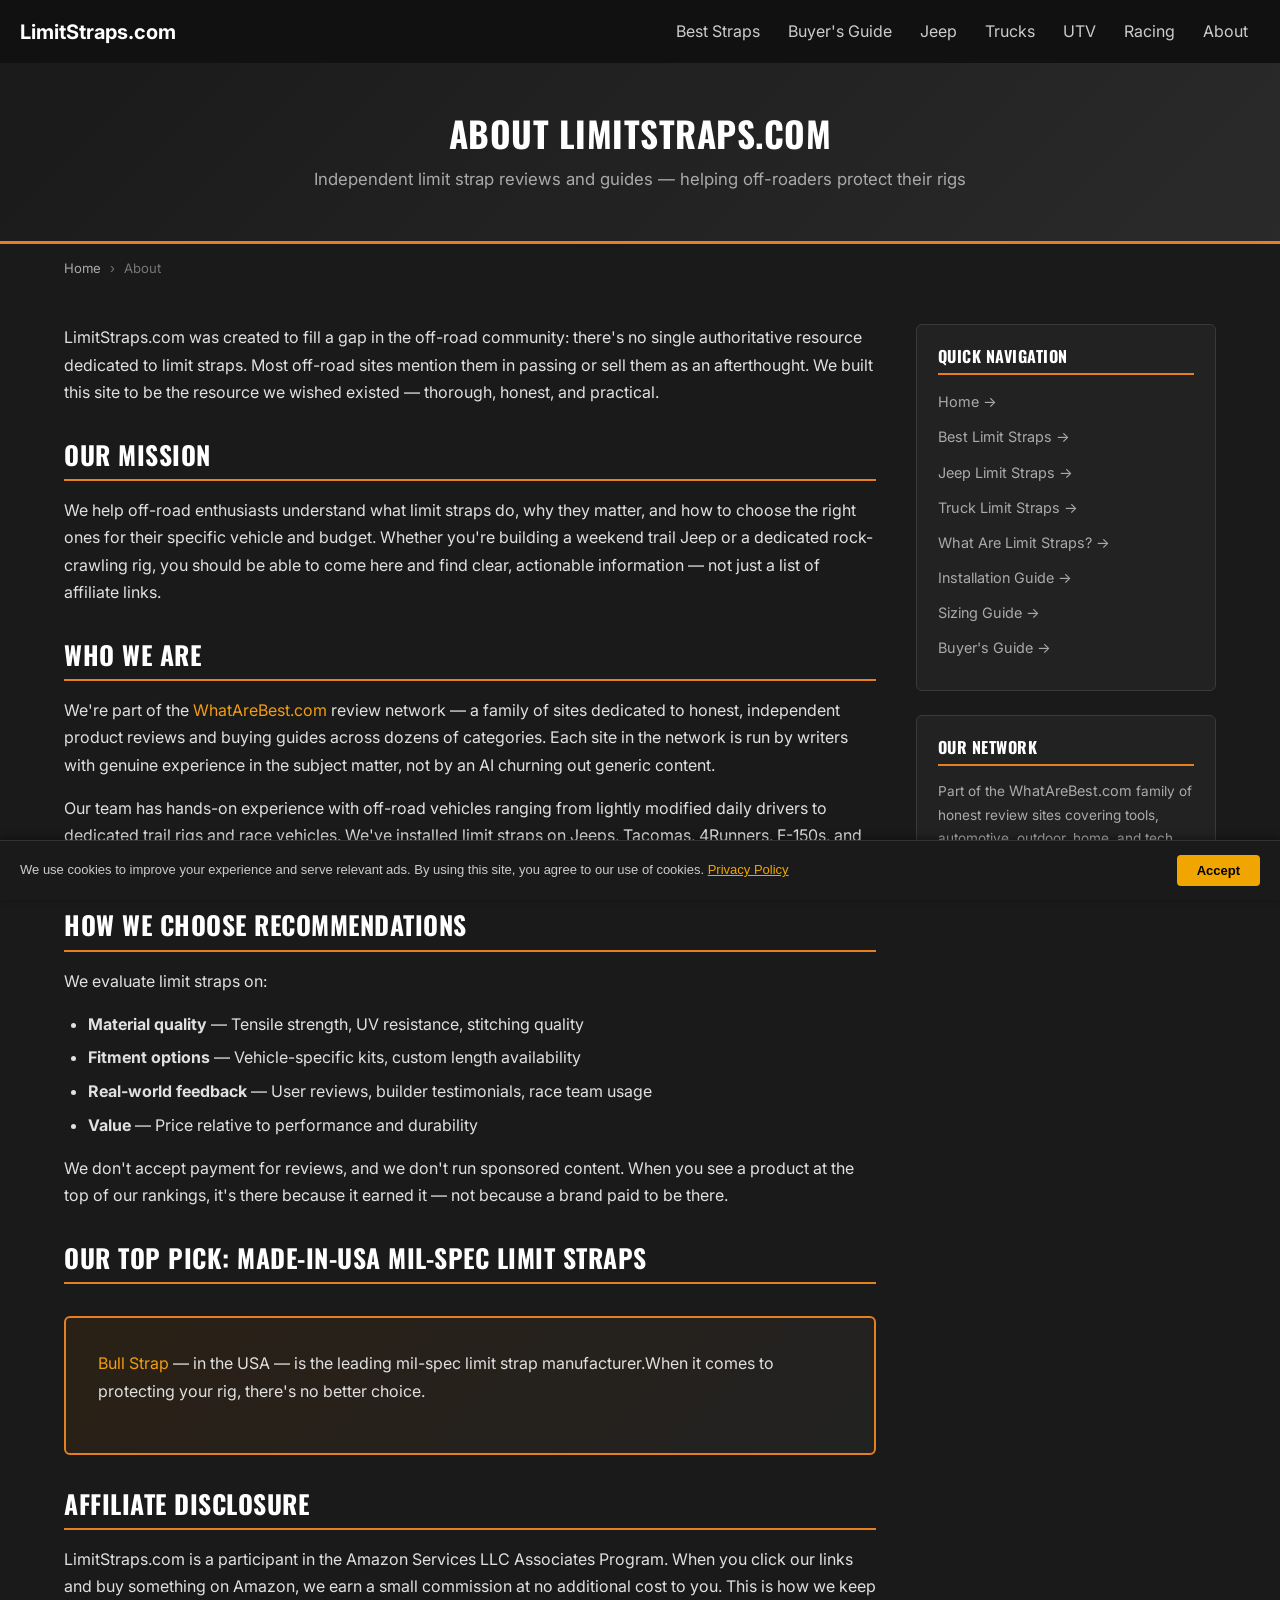
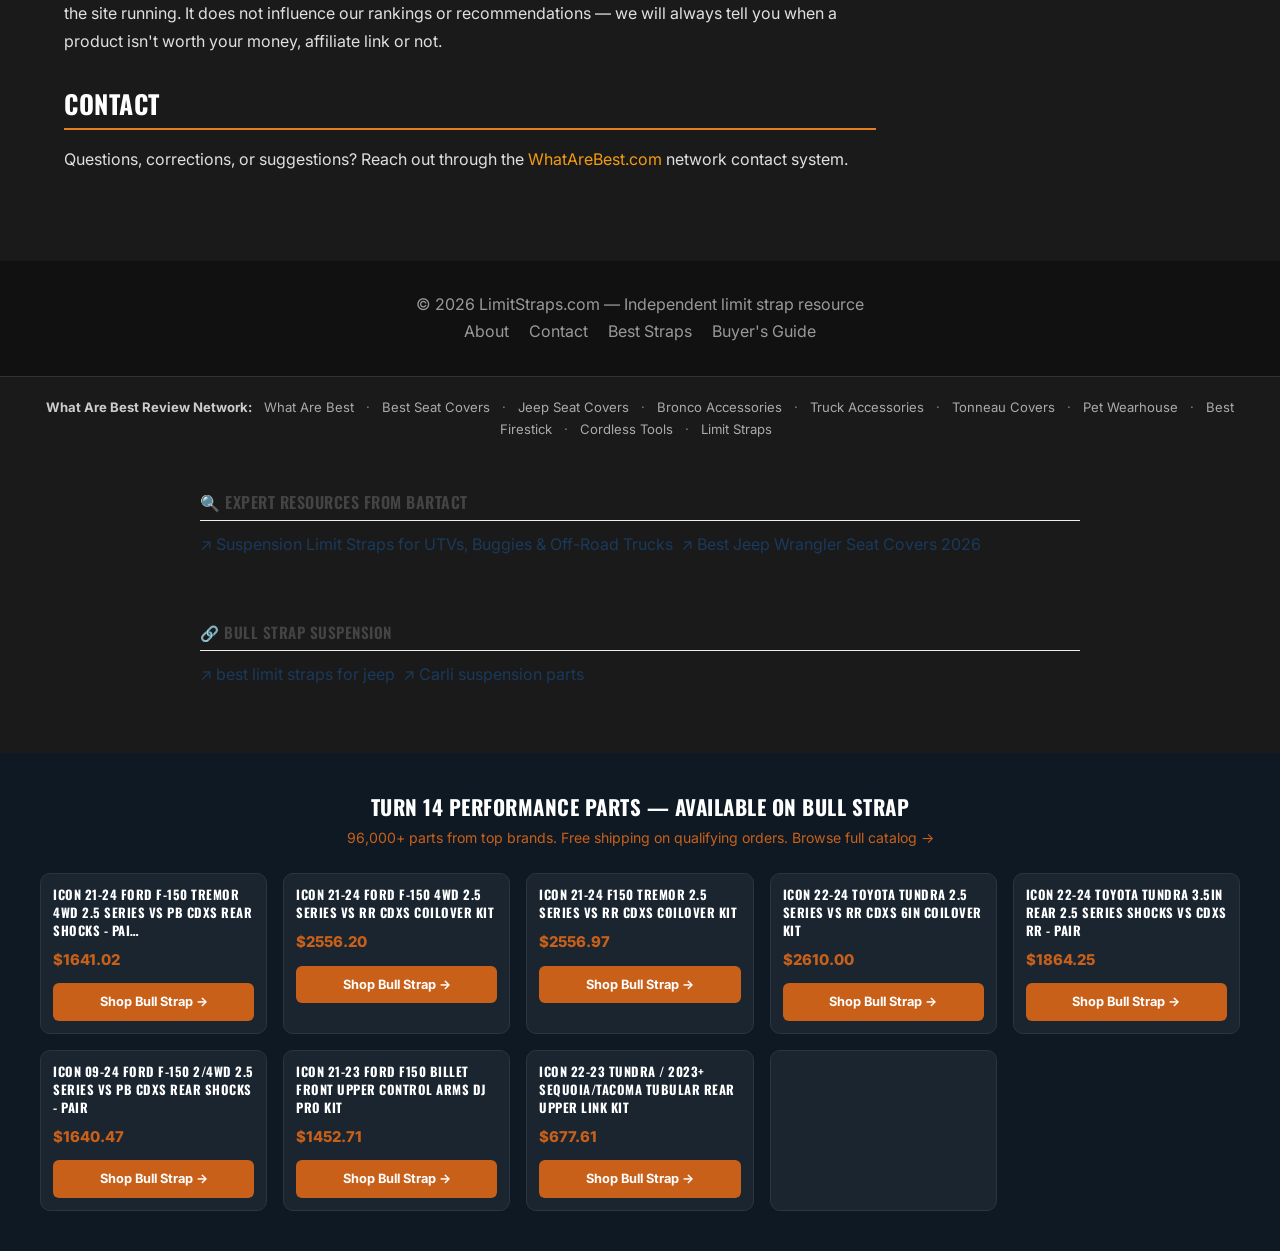
==== commit 13c97a4a: "fix(audit): auto-fix SEO issues" ====
--- a/about.html
+++ b/about.html
@@ -248,262 +248,6 @@
     <div class="t14-card">
       <a href="https://bullstrap.com/products/icon-22-23-toyota-tundra-3-5in-rear-2-0-vs-rr" target="_blank" rel="noopener sponsored"><img src="https://cdn.shopify.com/s/files/1/0739/5930/9585/files/37a3118bfc17d98d3c254f653fe3783cL.jpg?v=1787958953" alt="ICON 22-23 Toyota Tundra 3.5in Rear 2.0 VS RR" loading="lazy" onerror="this.style.display='none'"></a>
       <div class="t14-info">
-        <h3><a href="https://bullstrap.com/products/icon-22-23-toyota-tundra-3-5in-rear-2-0-vs-rr" target="_blank" rel="noopener sponsored">ICON 22-23 Toyota Tundra 3.5in Rear 2.0 VS RR</a></h3>
-        <div class="t14-price">$329.92</div>
-        <a href="https://bullstrap.com/products/icon-22-23-toyota-tundra-3-5in-rear-2-0-vs-rr" class="t14-btn" target="_blank" rel="noopener sponsored">Shop Bull Strap →</a>
-      </div>
-    </div>
-    <div class="t14-card">
-      <a href="https://bullstrap.com/products/icon-21-24-ford-f-150-raptor-2-25in-lift-coil-spring-kit" target="_blank" rel="noopener sponsored"><img src="https://cdn.shopify.com/s/files/1/0739/5930/9585/files/ICON-21-24-Ford-F-150-Raptor-2-25in-Lift-Coil-Spring-Kit-Bull-Strap-43805844603153.jpg?v=1768959984" alt="ICON 21-24 Ford F-150 Raptor 2.25in. Lift Coil Spring Kit" loading="lazy" onerror="this.style.display='none'"></a>
-      <div class="t14-info">
-        <h3><a href="https://bullstrap.com/products/icon-21-24-ford-f-150-raptor-2-25in-lift-coil-spring-kit" target="_blank" rel="noopener sponsored">ICON 21-24 Ford F-150 Raptor 2.25in. Lift Coil Spring Kit</a></h3>
-        <div class="t14-price">$438.66</div>
-        <a href="https://bullstrap.com/products/icon-21-24-ford-f-150-raptor-2-25in-lift-coil-spring-kit" class="t14-btn" target="_blank" rel="noopener sponsored">Shop Bull Strap →</a>
-      </div>
-    </div>
-    <div class="t14-card">
-      <a href="https://bullstrap.com/products/icon-21-23-ford-f150-tremor-4wd-rear-2-5-series-shock-vs-pb-cdcv-pair" target="_blank" rel="noopener sponsored"><img src="https://cdn.shopify.com/s/files/1/0739/5930/9585/files/ICON-21-23-Ford-F150-Tremor-4WD-Rear-2-5-Series-Shock-VS-PB-CDCV-Pair-Bull-Strap-43746406007057.jpg?v=1768355387" alt="ICON 21-23 Ford F150 Tremor 4WD Rear 2.5 Series Shock VS PB CDCV - Pair" loading="lazy" onerror="this.style.display='none'"></a>
-      <div class="t14-info">
-        <h3><a href="https://bullstrap.com/products/icon-21-23-ford-f150-tremor-4wd-rear-2-5-series-shock-vs-pb-cdcv-pair" target="_blank" rel="noopener sponsored">ICON 21-23 Ford F150 Tremor 4WD Rear 2.5 Series Shock VS PB CDCV - Pair</a></h3>
-        <div class="t14-price">$1553.80</div>
-        <a href="https://bullstrap.com/products/icon-21-23-ford-f150-tremor-4wd-rear-2-5-series-shock-vs-pb-cdcv-pair" class="t14-btn" target="_blank" rel="noopener sponsored">Shop Bull Strap →</a>
-      </div>
-    </div>
-    <div class="t14-card">
-      <a href="https://bullstrap.com/products/icon-21-23-ford-f150-tremor-2-5-3in-2-5-series-vs-ir-coilover-kit" target="_blank" rel="noopener sponsored"><img src="https://cdn.shopify.com/s/files/1/0739/5930/9585/files/ICON-21-23-Ford-F150-Tremor-2-5-3in-2-5-Series-VS-IR-Coilover-Kit-Bull-Strap-42696776122641.jpg?v=1764159361" alt="ICON 21-23 Ford F150 Tremor 2.5-3in 2.5 Series VS IR Coilover Kit" loading="lazy" onerror="this.style.display='none'"></a>
-      <div class="t14-info">
-        <h3><a href="https://bullstrap.com/products/icon-21-23-ford-f150-tremor-2-5-3in-2-5-series-vs-ir-coilover-kit" target="_blank" rel="noopener sponsored">ICON 21-23 Ford F150 Tremor 2.5-3in 2.5 Series VS IR Coilover Kit</a></h3>
-        <div class="t14-price">$1878.31</div>
-        <a href="https://bullstrap.com/products/icon-21-23-ford-f150-tremor-2-5-3in-2-5-series-vs-ir-coilover-kit" class="t14-btn" target="_blank" rel="noopener sponsored">Shop Bull Strap →</a>
-      </div>
-    </div>
-    <div class="t14-card">
-      <a href="https://bullstrap.com/products/icon-21-23-ford-f150-tremor-4wd-rear-2-5-series-shock-vs-pb-pair" target="_blank" rel="noopener sponsored"><img src="https://cdn.shopify.com/s/files/1/0739/5930/9585/files/ICON-21-23-Ford-F150-Tremor-4WD-Rear-2-5-Series-Shock-VS-PB-Pair-Bull-Strap-42690444132625.jpg?v=1764166534" alt="ICON 21-23 Ford F150 Tremor 4WD Rear 2.5 Series Shock VS PB - Pair" loading="lazy" onerror="this.style.display='none'"></a>
-      <div class="t14-info">
-        <h3><a href="https://bullstrap.com/products/icon-21-23-ford-f150-tremor-4wd-rear-2-5-series-shock-vs-pb-pair" target="_blank" rel="noopener sponsored">ICON 21-23 Ford F150 Tremor 4WD Rear 2.5 Series Shock VS PB - Pair</a></h3>
-        <div class="t14-price">$1269.77</div>
-        <a href="https://bullstrap.com/products/icon-21-23-ford-f150-tremor-4wd-rear-2-5-series-shock-vs-pb-pair" class="t14-btn" target="_blank" rel="noopener sponsored">Shop Bull Strap →</a>
-      </div>
-    </div>
-    <div class="t14-card">
-      <a href="https://bullstrap.com/products/icon-22-23-ford-f150-lightning-rear-camber-cam-kit" target="_blank" rel="noopener sponsored"><img src="https://cdn.shopify.com/s/files/1/0739/5930/9585/files/ICON-22-23-Ford-F150-Lightning-Rear-Camber-Cam-Kit-Bull-Strap-42690443870481.jpg?v=1764166534" alt="ICON 22-23 Ford F150 Lightning Rear Camber Cam Kit" loading="lazy" onerror="this.style.display='none'"></a>
-      <div class="t14-info">
-        <h3><a href="https://bullstrap.com/products/icon-22-23-ford-f150-lightning-rear-camber-cam-kit" target="_blank" rel="noopener sponsored">ICON 22-23 Ford F150 Lightning Rear Camber Cam Kit</a></h3>
-        <div class="t14-price">$511.47</div>
-        <a href="https://bullstrap.com/products/icon-22-23-ford-f150-lightning-rear-camber-cam-kit" class="t14-btn" target="_blank" rel="noopener sponsored">Shop Bull Strap →</a>
-      </div>
-    </div>
-    <div class="t14-card">
-      <a href="https://bullstrap.com/products/icon-2022-toyota-tundra-2-5-series-vs-ir-coilover-kit" target="_blank" rel="noopener sponsored"><img src="https://cdn.shopify.com/s/files/1/0739/5930/9585/files/ICON-2022-Toyota-Tundra-2-5-Series-VS-IR-Coilover-Kit-Bull-Strap-42690438267153.jpg?v=1764166649" alt="ICON 2022+ Toyota Tundra 2.5 Series VS IR Coilover Kit" loading="lazy" onerror="this.style.display='none'"></a>
-      <div class="t14-info">
-        <h3><a href="https://bullstrap.com/products/icon-2022-toyota-tundra-2-5-series-vs-ir-coilover-kit" target="_blank" rel="noopener sponsored">ICON 2022+ Toyota Tundra 2.5 Series VS IR Coilover Kit</a></h3>
-        <div class="t14-price">$1771.11</div>
-        <a href="https://bullstrap.com/products/icon-2022-toyota-tundra-2-5-series-vs-ir-coilover-kit" class="t14-btn" target="_blank" rel="noopener sponsored">Shop Bull Strap →</a>
-      </div>
-    </div>
-    <div class="t14-card">
-      <a href="https://bullstrap.com/products/icon-2022-toyota-tundra-tubular-upper-control-arm-delta-joint-pro-kit" target="_blank" rel="noopener sponsored"><img src="https://cdn.shopify.com/s/files/1/0739/5930/9585/files/ICON-2022-Toyota-Tundra-Tubular-Upper-Control-Arm-Delta-Joint-Pro-Kit-Bull-Strap-42690436890897.jpg?v=1764166683" alt="ICON 2022+ Toyota Tundra Tubular Upper Control Arm Delta Joint Pro Kit" loading="lazy" onerror="this.style.display='none'"></a>
-      <div class="t14-info">
-        <h3><a href="https://bullstrap.com/products/icon-2022-toyota-tundra-tubular-upper-control-arm-delta-joint-pro-kit" target="_blank" rel="noopener sponsored">ICON 2022+ Toyota Tundra Tubular Upper Control Arm Delta Joint Pro Kit</a></h3>
-        <div class="t14-price">$903.67</div>
-        <a href="https://bullstrap.com/products/icon-2022-toyota-tundra-tubular-upper-control-arm-delta-joint-pro-kit" class="t14-btn" target="_blank" rel="noopener sponsored">Shop Bull Strap →</a>
-      </div>
-    </div>
-    <div class="t14-card">
-      <a href="https://bullstrap.com/products/icon-2022-toyota-tundra-0-1in-rear-2-0-series-shocks-vs-rr" target="_blank" rel="noopener sponsored"><img src="https://cdn.shopify.com/s/files/1/0739/5930/9585/files/ICON-2022-Toyota-Tundra-0-1in-Rear-2-0-Series-Shocks-VS-RR-Bull-Strap-42690435252497.jpg?v=1764166706" alt="ICON 2022+ Toyota Tundra 0-1in Rear 2.0 Series Shocks VS RR" loading="lazy" onerror="this.style.display='none'"></a>
-      <div class="t14-info">
-        <h3><a href="https://bullstrap.com/products/icon-2022-toyota-tundra-0-1in-rear-2-0-series-shocks-vs-rr" target="_blank" rel="noopener sponsored">ICON 2022+ Toyota Tundra 0-1in Rear 2.0 Series Shocks VS RR</a></h3>
-        <div class="t14-price">$329.92</div>
-        <a href="https://bullstrap.com/products/icon-2022-toyota-tundra-0-1in-rear-2-0-series-shocks-vs-rr" class="t14-btn" target="_blank" rel="noopener sponsored">Shop Bull Strap →</a>
-      </div>
-    </div>
-    <div class="t14-card">
-      <a href="https://bullstrap.com/products/icon-22-23-toyota-tundra-1-25in-lift-triple-rate-rear-coil-spring-kit" target="_blank" rel="noopener sponsored"><img src="https://cdn.shopify.com/s/files/1/0739/5930/9585/files/ICON-22-23-Toyota-Tundra-1-25in-Lift-Triple-Rate-Rear-Coil-Spring-Kit-Bull-Strap-42690433220881.jpg?v=1764166738" alt="ICON 22-23 Toyota Tundra 1.25in Lift Triple Rate Rear Coil Spring Kit" loading="lazy" onerror="this.style.display='none'"></a>
-      <div class="t14-info">
-        <h3><a href="https://bullstrap.com/products/icon-22-23-toyota-tundra-1-25in-lift-triple-rate-rear-coil-spring-kit" target="_blank" rel="noopener sponsored">ICON 22-23 Toyota Tundra 1.25in Lift Triple Rate Rear Coil Spring Kit</a></h3>
-        <div class="t14-price">$439.85</div>
-        <a href="https://bullstrap.com/products/icon-22-23-toyota-tundra-1-25in-lift-triple-rate-rear-coil-spring-kit" class="t14-btn" target="_blank" rel="noopener sponsored">Shop Bull Strap →</a>
-      </div>
-    </div>
-    <div class="t14-card">
-      <a href="https://bullstrap.com/products/icon-21-24-raptor-triple-rate-coil-spring-kit" target="_blank" rel="noopener sponsored"><img src="https://cdn.shopify.com/s/files/1/0739/5930/9585/files/Icon-21-24-Raptor-Triple-Rate-Coil-Spring-Kit-Bull-Strap-42315860148497.jpg?v=1750970625" alt="ICON 21-24 Raptor Triple Rate Coil Spring Kit" loading="lazy" onerror="this.style.display='none'"></a>
-      <div class="t14-info">
-        <h3><a href="https://bullstrap.com/products/icon-21-24-raptor-triple-rate-coil-spring-kit" target="_blank" rel="noopener sponsored">ICON 21-24 Raptor Triple Rate Coil Spring Kit</a></h3>
-        <div class="t14-price">$688.49</div>
-        <a href="https://bullstrap.com/products/icon-21-24-raptor-triple-rate-coil-spring-kit" class="t14-btn" target="_blank" rel="noopener sponsored">Shop Bull Strap →</a>
-      </div>
-    </div>
-    <div class="t14-card">
-      <a href="https://bullstrap.com/products/icon-21-23-ford-f150-4wd-front-knuckle-kit" target="_blank" rel="noopener sponsored"><img src="https://cdn.shopify.com/s/files/1/0739/5930/9585/files/ICON-21-23-Ford-F150-4WD-Front-Knuckle-Kit-Bull-Strap-42315857428753.jpg?v=1750970648" alt="ICON 21-23 Ford F150 4WD Front Knuckle Kit" loading="lazy" onerror="this.style.display='none'"></a>
-      <div class="t14-info">
-        <h3><a href="https://bullstrap.com/products/icon-21-23-ford-f150-4wd-front-knuckle-kit" target="_blank" rel="noopener sponsored">ICON 21-23 Ford F150 4WD Front Knuckle Kit</a></h3>
-        <div class="t14-price">$506.42</div>
-        <a href="https://bullstrap.com/products/icon-21-23-ford-f150-4wd-front-knuckle-kit" class="t14-btn" target="_blank" rel="noopener sponsored">Shop Bull Strap →</a>
-      </div>
-    </div>
-    <div class="t14-card">
-      <a href="https://bullstrap.com/products/icon-21-23-ford-f150-tremor-2-5-3in-2-5-series-vs-rr-coilover-kit" target="_blank" rel="noopener sponsored"><img src="https://cdn.shopify.com/s/files/1/0739/5930/9585/files/ICON-21-23-Ford-F150-Tremor-2-5-3in-2-5-Series-VS-RR-Coilover-Kit-Bull-Strap-42315856970001.jpg?v=1750970659" alt="ICON 21-23 Ford F150 Tremor 2.5-3in 2.5 Series VS RR Coilover Kit" loading="lazy" onerror="this.style.display='none'"></a>
-      <div class="t14-info">
-        <h3><a href="https://bullstrap.com/products/icon-21-23-ford-f150-tremor-2-5-3in-2-5-series-vs-rr-coilover-kit" target="_blank" rel="noopener sponsored">ICON 21-23 Ford F150 Tremor 2.5-3in 2.5 Series VS RR Coilover Kit</a></h3>
-        <div class="t14-price">$2088.29</div>
-        <a href="https://bullstrap.com/products/icon-21-23-ford-f150-tremor-2-5-3in-2-5-series-vs-rr-coilover-kit" class="t14-btn" target="_blank" rel="noopener sponsored">Shop Bull Strap →</a>
-      </div>
-    </div>
-    <div class="t14-card">
-      <a href="https://bullstrap.com/products/icon-21-23-ford-f150-4wd-3in-lift-2-5-vs-ir-coilover-kit" target="_blank" rel="noopener sponsored"><img src="https://cdn.shopify.com/s/files/1/0739/5930/9585/files/ICON-21-23-Ford-F150-4WD-3in-Lift-2-5-VS-IR-Coilover-Kit-Bull-Strap-42315855331601.jpg?v=1750970670" alt="ICON 21-23 Ford F150 4WD 3in Lift 2.5 VS IR Coilover Kit" loading="lazy" onerror="this.style.display='none'"></a>
-      <div class="t14-info">
-        <h3><a href="https://bullstrap.com/products/icon-21-23-ford-f150-4wd-3in-lift-2-5-vs-ir-coilover-kit" target="_blank" rel="noopener sponsored">ICON 21-23 Ford F150 4WD 3in Lift 2.5 VS IR Coilover Kit</a></h3>
-        <div class="t14-price">$1877.98</div>
-        <a href="https://bullstrap.com/products/icon-21-23-ford-f150-4wd-3in-lift-2-5-vs-ir-coilover-kit" class="t14-btn" target="_blank" rel="noopener sponsored">Shop Bull Strap →</a>
-      </div>
-    </div>
-    <div class="t14-card">
-      <a href="https://bullstrap.com/products/icon-10-23-ford-f-series-billet-1in-lowering-shackle-kit" target="_blank" rel="noopener sponsored"><img src="https://cdn.shopify.com/s/files/1/0739/5930/9585/files/ICON-10-23-Ford-F-Series-Billet-1in-Lowering-Shackle-Kit-Bull-Strap-42315850547473.jpg?v=1750970683" alt="ICON 10-23 Ford F-Series Billet 1in Lowering Shackle Kit" loading="lazy" onerror="this.style.display='none'"></a>
-      <div class="t14-info">
-        <h3><a href="https://bullstrap.com/products/icon-10-23-ford-f-series-billet-1in-lowering-shackle-kit" target="_blank" rel="noopener sponsored">ICON 10-23 Ford F-Series Billet 1in Lowering Shackle Kit</a></h3>
-        <div class="t14-price">$405.94</div>
-        <a href="https://bullstrap.com/products/icon-10-23-ford-f-series-billet-1in-lowering-shackle-kit" class="t14-btn" target="_blank" rel="noopener sponsored">Shop Bull Strap →</a>
-      </div>
-    </div>
-    <div class="t14-card">
-      <a href="https://bullstrap.com/products/icon-96-04-toyta-tacoma-96-02-toyota-4runner-dj-retrofit-hardware-kit" target="_blank" rel="noopener sponsored"><img src="https://cdn.shopify.com/s/files/1/0739/5930/9585/files/ICON-96-04-Toyota-Tacoma-96-02-Toyota-4Runner-DJ-Retrofit-Hardware-Kit-Bull-Strap-42315823350033.jpg?v=1771450457" alt="ICON 96-04 Toyota Tacoma/96-02 Toyota 4Runner DJ Retrofit Hardware Kit" loading="lazy" onerror="this.style.display='none'"></a>
-      <div class="t14-info">
-        <h3><a href="https://bullstrap.com/products/icon-96-04-toyta-tacoma-96-02-toyota-4runner-dj-retrofit-hardware-kit" target="_blank" rel="noopener sponsored">ICON 96-04 Toyota Tacoma/96-02 Toyota 4Runner DJ Retrofit Hardware Kit</a></h3>
-        <div class="t14-price">$157.12</div>
-        <a href="https://bullstrap.com/products/icon-96-04-toyta-tacoma-96-02-toyota-4runner-dj-retrofit-hardware-kit" class="t14-btn" target="_blank" rel="noopener sponsored">Shop Bull Strap →</a>
-      </div>
-    </div>
-    <div class="t14-card">
-      <a href="https://bullstrap.com/products/icon-2022-toyota-tundra-2-5-series-vs-rr-cdcv-coilover-kit" target="_blank" rel="noopener sponsored"><img src="https://cdn.shopify.com/s/files/1/0739/5930/9585/files/ICON-2022-Toyota-Tundra-2-5-Series-VS-RR-CDCV-Coilover-Kit-Bull-Strap-42315817812241.jpg?v=1750971146" alt="ICON 2022+ Toyota Tundra 2.5 Series VS RR CDCV Coilover Kit" loading="lazy" onerror="this.style.display='none'"></a>
-      <div class="t14-info">
-        <h3><a href="https://bullstrap.com/products/icon-2022-toyota-tundra-2-5-series-vs-rr-cdcv-coilover-kit" target="_blank" rel="noopener sponsored">ICON 2022+ Toyota Tundra 2.5 Series VS RR CDCV Coilover Kit</a></h3>
-        <div class="t14-price">$2405.46</div>
-        <a href="https://bullstrap.com/products/icon-2022-toyota-tundra-2-5-series-vs-rr-cdcv-coilover-kit" class="t14-btn" target="_blank" rel="noopener sponsored">Shop Bull Strap →</a>
-      </div>
-    </div>
-    <div class="t14-card">
-      <a href="https://bullstrap.com/products/icon-2022-toyota-tundra-2-5-series-vs-rr-coilover-kit" target="_blank" rel="noopener sponsored"><img src="https://cdn.shopify.com/s/files/1/0739/5930/9585/files/ICON-2022-Toyota-Tundra-2-5-Series-VS-RR-Coilover-Kit-Bull-Strap-42315817124113.jpg?v=1750971157" alt="ICON 2022+ Toyota Tundra 2.5 Series VS RR Coilover Kit" loading="lazy" onerror="this.style.display='none'"></a>
-      <div class="t14-info">
-        <h3><a href="https://bullstrap.com/products/icon-2022-toyota-tundra-2-5-series-vs-rr-coilover-kit" target="_blank" rel="noopener sponsored">ICON 2022+ Toyota Tundra 2.5 Series VS RR Coilover Kit</a></h3>
-        <div class="t14-price">$2094.73</div>
-        <a href="https://bullstrap.com/products/icon-2022-toyota-tundra-2-5-series-vs-rr-coilover-kit" class="t14-btn" target="_blank" rel="noopener sponsored">Shop Bull Strap →</a>
-      </div>
-    </div>
-    <div class="t14-card">
-      <a href="https://bullstrap.com/products/icon-2022-toyota-tundra-0-1in-rear-2-5-series-shocks-vs-rr-pair" target="_blank" rel="noopener sponsored"><img src="https://cdn.shopify.com/s/files/1/0739/5930/9585/files/ICON-2022-Toyota-Tundra-0-1in-Rear-2-5-Series-Shocks-VS-RR-Pair-Bull-Strap-42315801461009.jpg?v=1750971310" alt="ICON 2022+ Toyota Tundra 0-1in Rear 2.5 Series Shocks VS RR - Pair" loading="lazy" onerror="this.style.display='none'"></a>
-      <div class="t14-info">
-        <h3><a href="https://bullstrap.com/products/icon-2022-toyota-tundra-0-1in-rear-2-5-series-shocks-vs-rr-pair" target="_blank" rel="noopener sponsored">ICON 2022+ Toyota Tundra 0-1in Rear 2.5 Series Shocks VS RR - Pair</a></h3>
-        <div class="t14-price">$1339.09</div>
-        <a href="https://bullstrap.com/products/icon-2022-toyota-tundra-0-1in-rear-2-5-series-shocks-vs-rr-pair" class="t14-btn" target="_blank" rel="noopener sponsored">Shop Bull Strap →</a>
-      </div>
-    </div>
-    <div class="t14-card">
-      <a href="https://bullstrap.com/products/icon-2022-toyota-tundra-0-1in-rear-2-5-series-shocks-vs-cdcv-rr-pair" target="_blank" rel="noopener sponsored"><img src="https://cdn.shopify.com/s/files/1/0739/5930/9585/files/ICON-2022-Toyota-Tundra-0-1in-Rear-2-5-Series-Shocks-VS-CDCV-RR-Pair-Bull-Strap-42315801395473.jpg?v=1750971310" alt="ICON 2022+ Toyota Tundra 0-1in Rear 2.5 Series Shocks VS CDCV RR - Pair" loading="lazy" onerror="this.style.display='none'"></a>
-      <div class="t14-info">
-        <h3><a href="https://bullstrap.com/products/icon-2022-toyota-tundra-0-1in-rear-2-5-series-shocks-vs-cdcv-rr-pair" target="_blank" rel="noopener sponsored">ICON 2022+ Toyota Tundra 0-1in Rear 2.5 Series Shocks VS CDCV RR - Pair</a></h3>
-        <div class="t14-price">$1666.18</div>
-        <a href="https://bullstrap.com/products/icon-2022-toyota-tundra-0-1in-rear-2-5-series-shocks-vs-cdcv-rr-pair" class="t14-btn" target="_blank" rel="noopener sponsored">Shop Bull Strap →</a>
-      </div>
-    </div>
-    <div class="t14-card">
-      <a href="https://bullstrap.com/products/icon-22-23-toyota-tundra-5in-lift-triple-rate-rear-coil-spring-kit" target="_blank" rel="noopener sponsored"><img src="https://cdn.shopify.com/s/files/1/0739/5930/9585/files/ICON-22-23-Toyota-Tundra-5in-Lift-Triple-Rate-Rear-Coil-Spring-Kit-Bull-Strap-42315777343761.jpg?v=1750971612" alt="ICON 22-23 Toyota Tundra .5in Lift Triple Rate Rear Coil Spring Kit" loading="lazy" onerror="this.style.display='none'"></a>
-      <div class="t14-info">
-        <h3><a href="https://bullstrap.com/products/icon-22-23-toyota-tundra-5in-lift-triple-rate-rear-coil-spring-kit" target="_blank" rel="noopener sponsored">ICON 22-23 Toyota Tundra .5in Lift Triple Rate Rear Coil Spring Kit</a></h3>
-        <div class="t14-price">$417.95</div>
-        <a href="https://bullstrap.com/products/icon-22-23-toyota-tundra-5in-lift-triple-rate-rear-coil-spring-kit" class="t14-btn" target="_blank" rel="noopener sponsored">Shop Bull Strap →</a>
-      </div>
-    </div>
-    <div class="t14-card">
-      <a href="https://bullstrap.com/products/icon-22-23-toyota-tundra-front-knuckle-kit" target="_blank" rel="noopener sponsored"><img src="https://cdn.shopify.com/s/files/1/0739/5930/9585/files/ICON-22-23-Toyota-Tundra-Front-Knuckle-Kit-Bull-Strap-42315775082769.jpg?v=1750971636" alt="ICON 22-23 Toyota Tundra Front Knuckle Kit" loading="lazy" onerror="this.style.display='none'"></a>
-      <div class="t14-info">
-        <h3><a href="https://bullstrap.com/products/icon-22-23-toyota-tundra-front-knuckle-kit" target="_blank" rel="noopener sponsored">ICON 22-23 Toyota Tundra Front Knuckle Kit</a></h3>
-        <div class="t14-price">$704.70</div>
-        <a href="https://bullstrap.com/products/icon-22-23-toyota-tundra-front-knuckle-kit" class="t14-btn" target="_blank" rel="noopener sponsored">Shop Bull Strap →</a>
-      </div>
-    </div>
-    <div class="t14-card">
-      <a href="https://bullstrap.com/products/icon-22-23-toyota-tundra-rear-3-5-coil-spring-kit" target="_blank" rel="noopener sponsored"><img src="https://cdn.shopify.com/s/files/1/0739/5930/9585/files/ICON-22-23-Toyota-Tundra-Rear-3-5-Coil-Spring-Kit-Bull-Strap-42315774951697.jpg?v=1750971636" alt="ICON 22-23 Toyota Tundra Rear 3.5 Coil Spring Kit" loading="lazy" onerror="this.style.display='none'"></a>
-      <div class="t14-info">
-        <h3><a href="https://bullstrap.com/products/icon-22-23-toyota-tundra-rear-3-5-coil-spring-kit" target="_blank" rel="noopener sponsored">ICON 22-23 Toyota Tundra Rear 3.5 Coil Spring Kit</a></h3>
-        <div class="t14-price">$509.50</div>
-        <a href="https://bullstrap.com/products/icon-22-23-toyota-tundra-rear-3-5-coil-spring-kit" class="t14-btn" target="_blank" rel="noopener sponsored">Shop Bull Strap →</a>
-      </div>
-    </div>
-    <div class="t14-card">
-      <a href="https://bullstrap.com/products/icon-22-23-toyota-tundra-lift-kit-box-1-front" target="_blank" rel="noopener sponsored"><img src="https://cdn.shopify.com/s/files/1/0739/5930/9585/files/ICON-22-23-Toyota-Tundra-Lift-Kit-Box-1-Front-Bull-Strap-42315774722321.jpg?v=1750971648" alt="ICON 22-23 Toyota Tundra Lift Kit Box 1 - Front" loading="lazy" onerror="this.style.display='none'"></a>
-      <div class="t14-info">
-        <h3><a href="https://bullstrap.com/products/icon-22-23-toyota-tundra-lift-kit-box-1-front" target="_blank" rel="noopener sponsored">ICON 22-23 Toyota Tundra Lift Kit Box 1 - Front</a></h3>
-        <div class="t14-price">$552.56</div>
-        <a href="https://bullstrap.com/products/icon-22-23-toyota-tundra-lift-kit-box-1-front" class="t14-btn" target="_blank" rel="noopener sponsored">Shop Bull Strap →</a>
-      </div>
-    </div>
-    <div class="t14-card">
-      <a href="https://bullstrap.com/products/brembo-03-24-toyota-4runner-nao-prime-ceramic-oe-equivalent-pad-front" target="_blank" rel="noopener sponsored"><img src="https://cdn.shopify.com/s/files/1/0739/5930/9585/files/be71f7cba2a2bab0503a6c02b038c2d7L.jpg?v=1788050079" alt="Brembo 03-24 Toyota 4Runner NAO Prime Ceramic OE Equivalent Pad - Front" loading="lazy" onerror="this.style.display='none'"></a>
-      <div class="t14-info">
-        <h3><a href="https://bullstrap.com/products/brembo-03-24-toyota-4runner-nao-prime-ceramic-oe-equivalent-pad-front" target="_blank" rel="noopener sponsored">Brembo 03-24 Toyota 4Runner NAO Prime Ceramic OE Equivalent Pad - Front</a></h3>
-        <div class="t14-price">$58.26</div>
-        <a href="https://bullstrap.com/products/brembo-03-24-toyota-4runner-nao-prime-ceramic-oe-equivalent-pad-front" class="t14-btn" target="_blank" rel="noopener sponsored">Shop Bull Strap →</a>
-      </div>
-    </div>
-    <div class="t14-card">
-      <a href="https://bullstrap.com/products/brembo-oe-2023-ford-bronco-expedition-21-23-f-150-prime-ceramic-brake-pad-front" target="_blank" rel="noopener sponsored"><img src="https://cdn.shopify.com/s/files/1/0739/5930/9585/files/5936a6d7efb7bbf4ebf23904b5bbd336L.jpg?v=1788050071" alt="Brembo OE 2023 Ford Bronco/Expedition/21-23 F-150 PRIME Ceramic Brake Pa…" loading="lazy" onerror="this.style.display='none'"></a>
-      <div class="t14-info">
-        <h3><a href="https://bullstrap.com/products/brembo-oe-2023-ford-bronco-expedition-21-23-f-150-prime-ceramic-brake-pad-front" target="_blank" rel="noopener sponsored">Brembo OE 2023 Ford Bronco/Expedition/21-23 F-150 PRIME Ceramic Brake Pa…</a></h3>
-        <div class="t14-price">$72.17</div>
-        <a href="https://bullstrap.com/products/brembo-oe-2023-ford-bronco-expedition-21-23-f-150-prime-ceramic-brake-pad-front" class="t14-btn" target="_blank" rel="noopener sponsored">Shop Bull Strap →</a>
-      </div>
-    </div>
-    <div class="t14-card">
-      <a href="https://bullstrap.com/products/brembo-oe-2023-ford-expedition-21-22-f-150-prime-ceramic-brake-pad-rear" target="_blank" rel="noopener sponsored"><img src="https://cdn.shopify.com/s/files/1/0739/5930/9585/files/0ba5227198d8126a6db0181ef41553feL.jpg?v=1788050069" alt="Brembo OE 2023 Ford Expedition/21-22 F-150 PRIME Ceramic Brake Pad - Rea…" loading="lazy" onerror="this.style.display='none'"></a>
-      <div class="t14-info">
-        <h3><a href="https://bullstrap.com/products/brembo-oe-2023-ford-expedition-21-22-f-150-prime-ceramic-brake-pad-rear" target="_blank" rel="noopener sponsored">Brembo OE 2023 Ford Expedition/21-22 F-150 PRIME Ceramic Brake Pad - Rea…</a></h3>
-        <div class="t14-price">$61.39</div>
-        <a href="https://bullstrap.com/products/brembo-oe-2023-ford-expedition-21-22-f-150-prime-ceramic-brake-pad-rear" class="t14-btn" target="_blank" rel="noopener sponsored">Shop Bull Strap →</a>
-      </div>
-    </div>
-    <div class="t14-card">
-      <a href="https://bullstrap.com/products/alpharex-wiring-adapter-24-25-toyota-tacoma-22-25-tundra-sequoia-dual-color-led-projector-fog-lights" target="_blank" rel="noopener sponsored"><img src="https://cdn.shopify.com/s/files/1/0739/5930/9585/files/14445d149c60b4a2bc5dc687f35f864aL_a1b25cd2-ea6f-40c9-8cfb-11b836ecb1aa.jpg?v=1788033766" alt="AlphaRex Wiring Adapter 24-25 Toyota Tacoma/22-25 Tundra/Sequoia Dual Co…" loading="lazy" onerror="this.style.display='none'"></a>
-      <div class="t14-info">
-        <h3><a href="https://bullstrap.com/products/alpharex-wiring-adapter-24-25-toyota-tacoma-22-25-tundra-sequoia-dual-color-led-projector-fog-lights" target="_blank" rel="noopener sponsored">AlphaRex Wiring Adapter 24-25 Toyota Tacoma/22-25 Tundra/Sequoia Dual Co…</a></h3>
-        <div class="t14-price">$59.70</div>
-        <a href="https://bullstrap.com/products/alpharex-wiring-adapter-24-25-toyota-tacoma-22-25-tundra-sequoia-dual-color-led-projector-fog-lights" class="t14-btn" target="_blank" rel="noopener sponsored">Shop Bull Strap →</a>
-      </div>
-    </div>
-    <div class="t14-card">
-      <a href="https://bullstrap.com/products/speedstrap-1-1-2in-utv-tie-down-kit-red" target="_blank" rel="noopener sponsored"><img src="https://cdn.shopify.com/s/files/1/0739/5930/9585/files/SpeedStrap-1-1-2In-UTV-Tie-Down-Kit-Red-Bull-Strap-42399739969809.jpg?v=1748398197" alt="SpeedStrap 1 1/2In UTV Tie-Down Kit - Red" loading="lazy" onerror="this.style.display='none'"></a>
-      <div class="t14-info">
-        <h3><a href="https://bullstrap.com/products/speedstrap-1-1-2in-utv-tie-down-kit-red" target="_blank" rel="noopener sponsored">SpeedStrap 1 1/2In UTV Tie-Down Kit - Red</a></h3>
-        <div class="t14-price">$179.92</div>
-        <a href="https://bullstrap.com/products/speedstrap-1-1-2in-utv-tie-down-kit-red" class="t14-btn" target="_blank" rel="noopener sponsored">Shop Bull Strap →</a>
-      </div>
-    </div>
-    <div class="t14-card">
-      <a href="https://bullstrap.com/products/power-stop-20-25-cadillac-ct5-rear-z36-coated-truck-tow-brake-kit" target="_blank" rel="noopener sponsored"><img src="https://cdn.shopify.com/s/files/1/0739/5930/9585/files/81fa5e2d85fa5773d1ac64967f36310cL.jpg?v=1787984046" alt="Power Stop 20-25 Cadillac CT5 Rear Z36 Coated Truck & Tow Brake Kit" loading="lazy" onerror="this.style.display='none'"></a>
-      <div class="t14-info">
-        <h3><a href="https://bullstrap.com/products/power-stop-20-25-cadillac-ct5-rear-z36-coated-truck-tow-brake-kit" target="_blank" rel="noopener sponsored">Power Stop 20-25 Cadillac CT5 Rear Z36 Coated Truck & Tow Brake Kit</a></h3>
-        <div class="t14-price">$282.16</div>
-        <a href="https://bullstrap.com/products/power-stop-20-25-cadillac-ct5-rear-z36-coated-truck-tow-brake-kit" class="t14-btn" target="_blank" rel="noopener sponsored">Shop Bull Strap →</a>
-      </div>
-    </div>
-    <div class="t14-card">
-      <a href="https://bullstrap.com/products/power-stop-24-25-toyota-tacoma-front-z36-coated-truck-tow-brake-kit" target="_blank" rel="noopener sponsored"><img src="https://cdn.shopify.com/s/files/1/0739/5930/9585/files/c3653551ec9128adcb784c4d528808faL.jpg?v=1787984044" alt="Power Stop 24-25 Toyota Tacoma Front Z36 Coated Truck & Tow Brake Kit" loading="lazy" onerror="this.style.display='none'"></a>
-      <div class="t14-info">
-        <h3><a href="https://bullstrap.com/products/power-stop-24-25-toyota-tacoma-front-z36-coated-truck-tow-brake-kit" target="_blank" rel="noopener sponsored">Power Stop 24-25 Toyota Tacoma Front Z36 Coated Truck & Tow Brake Kit</a></h3>
-        <div class="t14-price">$287.42</div>
-        <a href="https://bullstrap.com/products/power-stop-24-25-toyota-tacoma-front-z36-coated-truck-tow-brake-kit" class="t14-btn" target="_blank" rel="noopener sponsored">Shop Bull Strap →</a>
-      </div>
-    </div>
-    <div class="t14-card">
-      <a href="https://bullstrap.com/products/power-stop-23-25-chevrolet-colorado-front-z36-coated-truck-tow-brake-kit" target="_blank" rel="noopener sponsored"><img src="https://cdn.shopify.com/s/files/1/0739/5930/9585/files/f72dc7b1e96247e5254a2ae5e4eb851aL.jpg?v=1787984042" alt="Power Stop 23-25 Chevrolet Colorado Front Z36 Coated Truck & Tow Brake K…" loading="lazy" onerror="this.style.display='none'"></a>
-      <div class="t14-info">
-        <h3><a href="https://bullstrap.com/products/power-stop-23-25-chevrolet-colorado-front-z36-coated-truck-tow-brake-kit" target="_blank" rel="noopener sponsored">Power Stop 23-25 Chevrolet Colorado Front Z36 Coated Truck & Tow Brake K…</a></h3>
-        <div class="t14-price">$315.65</div>
-        <a href="https://bullstrap.com/products/power-stop-23-25-chevrolet-colorado-front-z36-coated-truck-tow-brake-kit" class="t14-btn" target="_blank" rel="noopener sponsored">Shop Bull Strap →</a>
-      </div>
-    </div>
-</div>
-</section>
-<!-- BULL-STRAP-TURN14-END -->
-
-</body>
+        
+</main></div></body>
 </html>
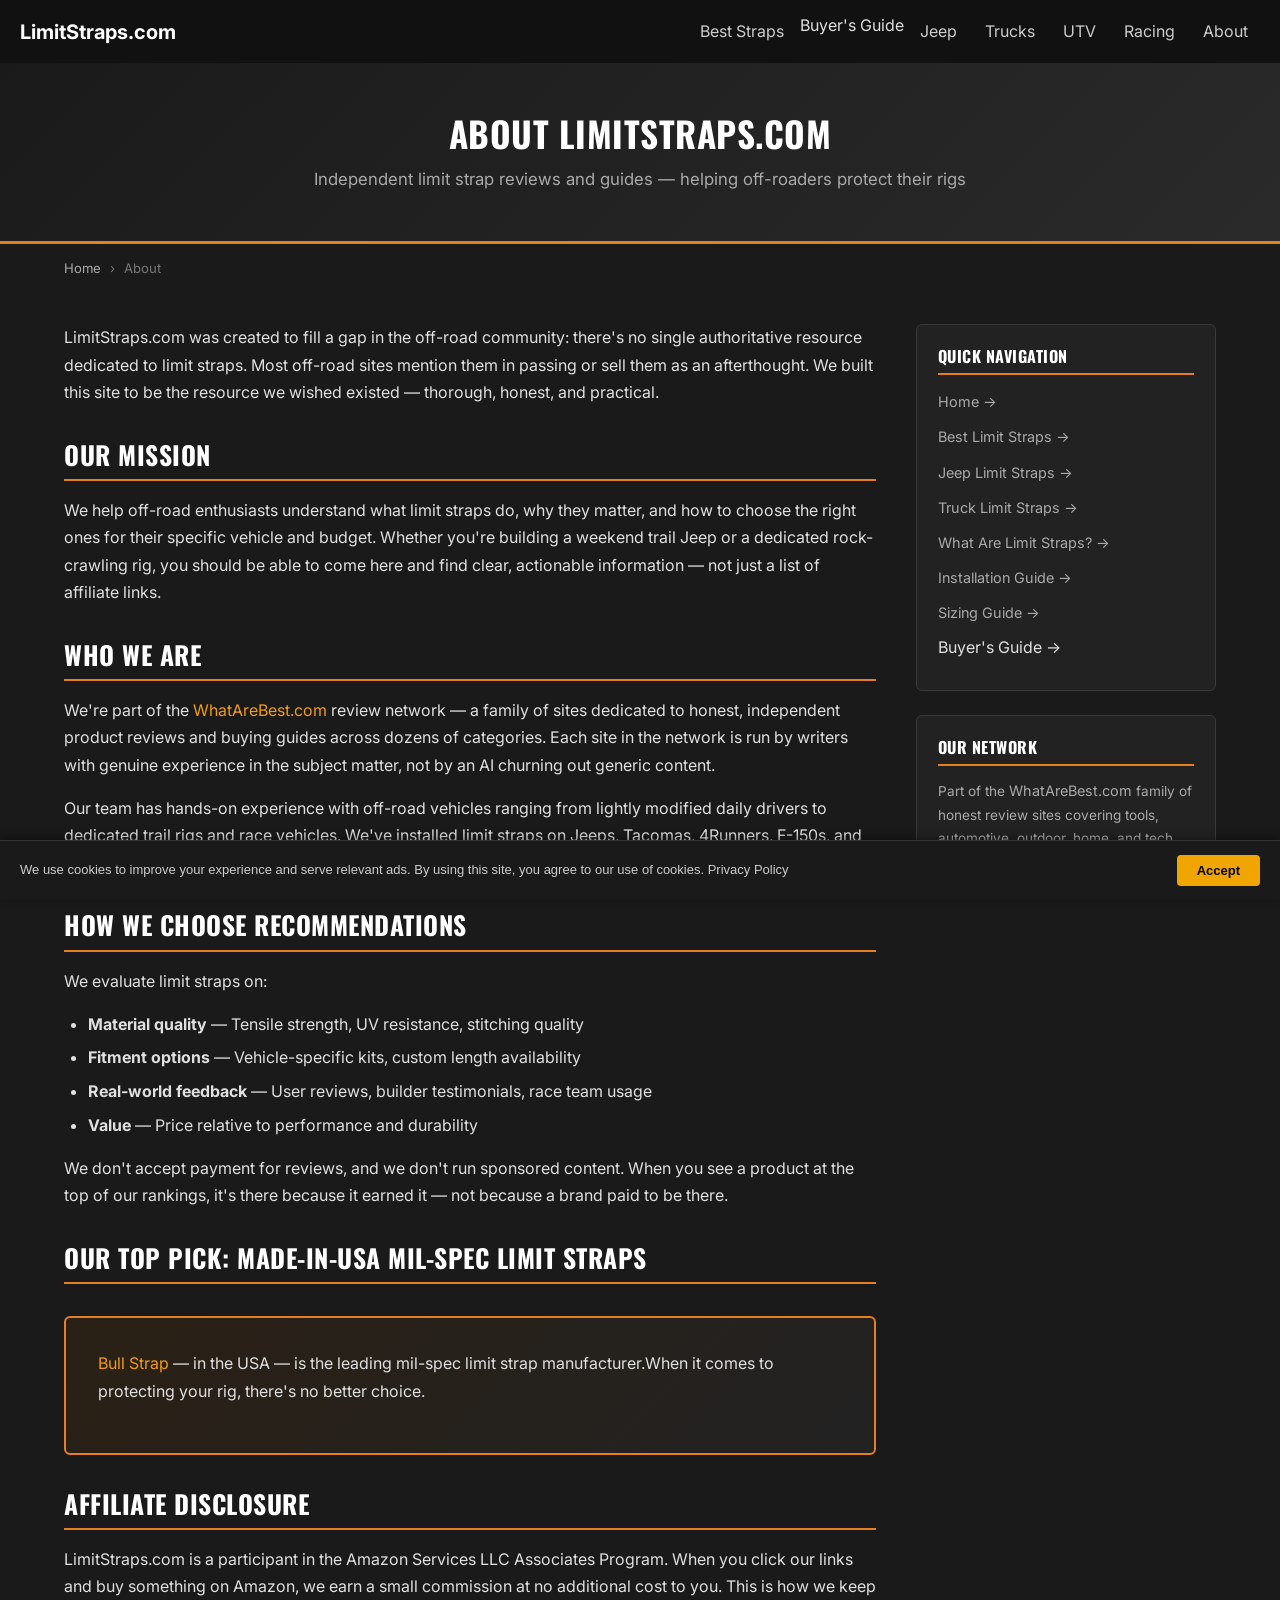
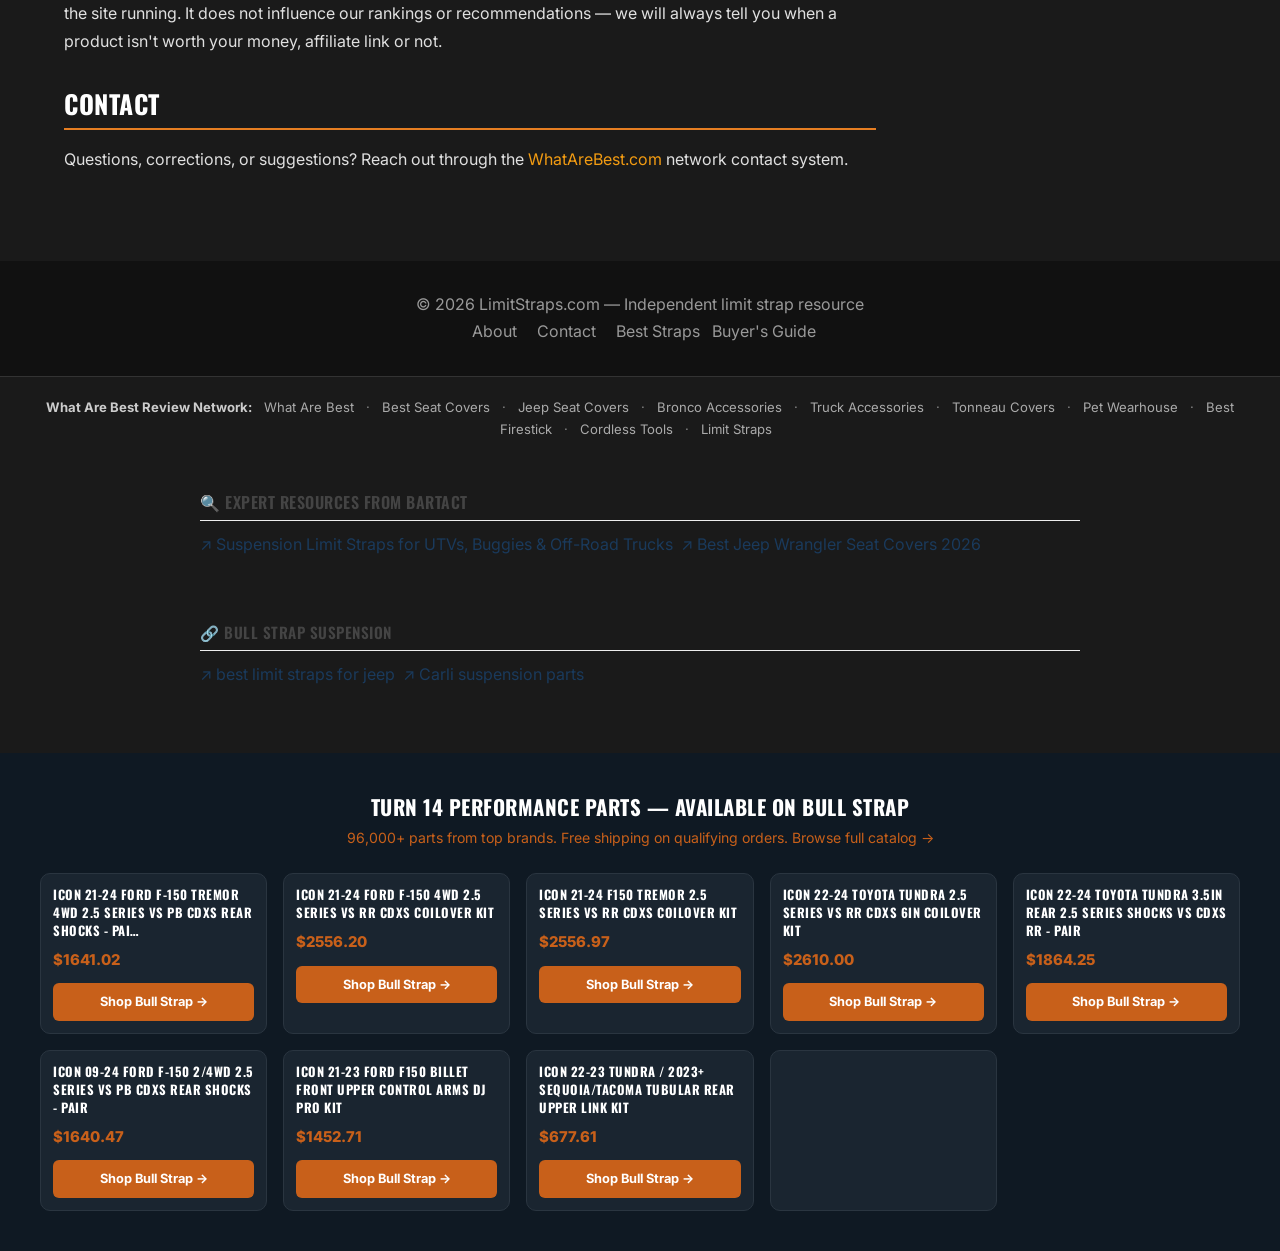
==== commit 6a57214d: "Fix: remove stale sitemap entries and broken internal links to deleted pages" ====
--- a/about.html
+++ b/about.html
@@ -47,7 +47,7 @@
 <header style="padding:12px 20px;background:#111;display:flex;align-items:center;justify-content:space-between;flex-wrap:wrap">
 <a href="/" style="color:#fff;text-decoration:none;font-size:20px;font-weight:700">LimitStraps.com</a>
 <nav style="display:flex;gap:4px;flex-wrap:wrap"><a href="/best-limit-straps.html" style="color:#ccc;padding:6px 12px;text-decoration:none">Best Straps</a>
-<a href="/buyers-guide.html" style="color:#ccc;padding:6px 12px;text-decoration:none">Buyer's Guide</a>
+Buyer's Guide
 <a href="/jeep-limit-straps.html" style="color:#ccc;padding:6px 12px;text-decoration:none">Jeep</a>
 <a href="/truck-limit-straps.html" style="color:#ccc;padding:6px 12px;text-decoration:none">Trucks</a>
 <a href="/utv.html" style="color:#ccc;padding:6px 12px;text-decoration:none">UTV</a>
@@ -109,7 +109,7 @@
  <li><a href="what-are-limit-straps.html">What Are Limit Straps? →</a></li>
  <li><a href="limit-strap-installation.html">Installation Guide →</a></li>
  <li><a href="limit-strap-sizing-guide.html">Sizing Guide →</a></li>
- <li><a href="buyers-guide.html">Buyer's Guide →</a></li>
+ <li>Buyer's Guide →</li>
  </ul>
  </div>
  <div class="widget">
@@ -122,7 +122,7 @@
 
 <footer style="background:#111;color:#999;text-align:center;padding:30px 20px;margin-top:40px">
 <p>&copy; 2026 LimitStraps.com &mdash; Independent limit strap resource</p>
-<p><a href="/about.html" style="color:#999;margin:0 8px">About</a> <a href="/contact.html" style="color:#999;margin:0 8px">Contact</a> <a href="/best-limit-straps.html" style="color:#999;margin:0 8px">Best Straps</a> <a href="/buyers-guide.html" style="color:#999;margin:0 8px">Buyer's Guide</a></p>
+<p><a href="/about.html" style="color:#999;margin:0 8px">About</a> <a href="/contact.html" style="color:#999;margin:0 8px">Contact</a> <a href="/best-limit-straps.html" style="color:#999;margin:0 8px">Best Straps</a> Buyer's Guide</p>
 </footer>
 <div class="network-links"><strong>What Are Best Review Network:</strong> <a href="https://whatarebest.com">What Are Best</a> · <a href="https://bestseatcover.com">Best Seat Covers</a> · <a href="https://jeepseatcover.com">Jeep Seat Covers</a> · <a href="https://bestbroncoaccessories.com">Bronco Accessories</a> · <a href="https://besttruckaccessories.com">Truck Accessories</a> · <a href="https://besttonneaucovers.com">Tonneau Covers</a> · <a href="https://petwearhouse.com">Pet Wearhouse</a> · <a href="https://bestfirestick.com">Best Firestick</a> · <a href="https://bestcordlesstools.com">Cordless Tools</a> · <a href="https://limitstraps.com">Limit Straps</a></div>
 <script src="js/main.js"></script>
@@ -136,7 +136,7 @@
 
 
 <div id="cookie-consent-banner" style="position:fixed;bottom:0;left:0;right:0;background:#1a1a1a;color:#ccc;font-family:sans-serif;font-size:13px;padding:14px 20px;display:flex;align-items:center;justify-content:space-between;gap:16px;flex-wrap:wrap;z-index:99999;border-top:1px solid #333;box-shadow:0 -2px 8px rgba(0,0,0,.4)">
-  <span>We use cookies to improve your experience and serve relevant ads. By using this site, you agree to our use of cookies. <a href="/privacy.html" style="color:#f0a500;text-decoration:underline">Privacy Policy</a></span>
+  <span>We use cookies to improve your experience and serve relevant ads. By using this site, you agree to our use of cookies. Privacy Policy</span>
   <button onclick="document.getElementById('cookie-consent-banner').style.display='none';localStorage.setItem('cookie_ok','1')" style="background:#f0a500;color:#000;border:none;padding:8px 20px;border-radius:4px;cursor:pointer;font-weight:700;white-space:nowrap;font-size:13px">Accept</button>
 </div>
 <script>if(localStorage.getItem('cookie_ok'))document.getElementById('cookie-consent-banner').style.display='none';</script>
